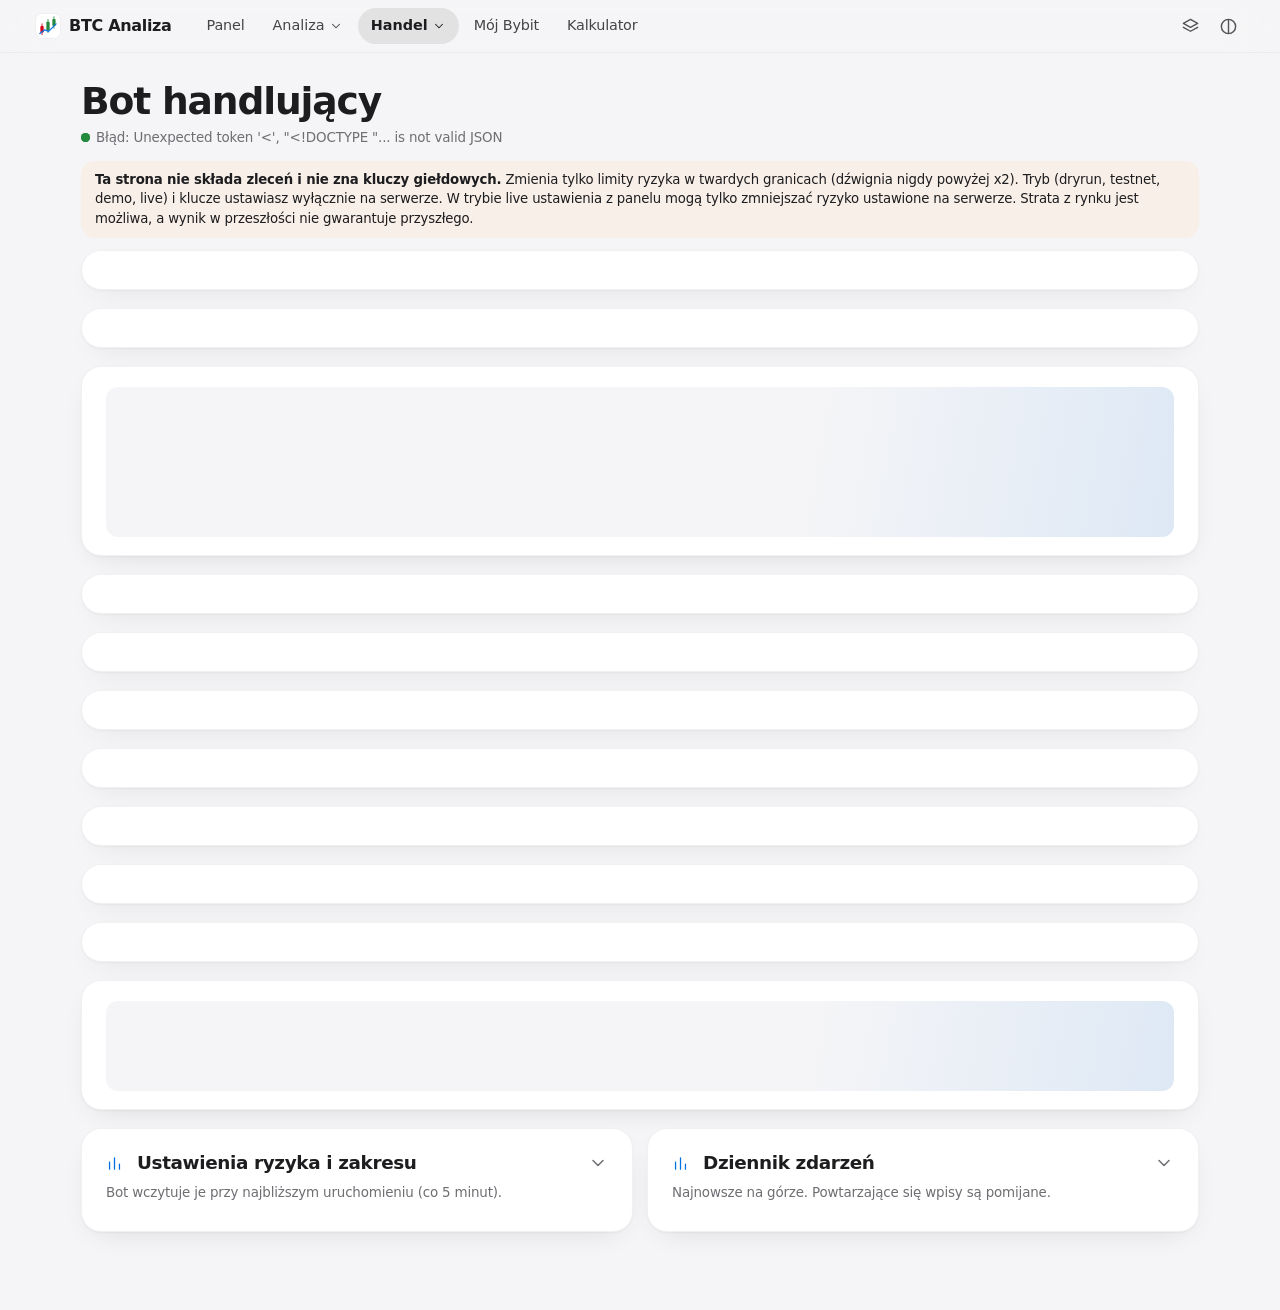
==== bot.html @ 7e2cc9f9 "Kod bota: trader, scalper, laboratorium, asystent AI, panel, instalatory Co-Authored-By: Claude Fabl" ====
<!doctype html>
<html lang="pl" data-theme="auto">
<head>
<meta charset="utf-8">
<meta name="viewport" content="width=device-width, initial-scale=1">
<meta name="robots" content="noindex, nofollow">
<title>Bot handlujący</title>
<link rel="icon" href="favicon.svg" type="image/svg+xml">
<link rel="stylesheet" href="ui.css">
<script src="ui.js"></script>
<style>
:root{--bg:#EDF0F4;--card:#fff;--card2:#F5F7FA;--line:#DCE2E9;--ink:#111D29;--muted:#5B6978;--accent:#E8830C;--bull:#12805A;--bear:#C1334A;--warn:#B7791F;--sans:"Segoe UI Variable","Segoe UI",system-ui,-apple-system,Roboto,Arial,sans-serif}
@media (prefers-color-scheme:dark){:root:not([data-theme="light"]){--bg:#0A0F16;--card:#111A25;--card2:#16212E;--line:#223142;--ink:#E8EEF4;--muted:#93A1B1;--accent:#F7A234;--bull:#3DDC97;--bear:#FF6B81;--warn:#E5B567}}
*{box-sizing:border-box}
body{margin:0;background:var(--bg);color:var(--ink);font-family:var(--sans);line-height:1.5}
.wrap{max-width:1150px;margin:0 auto;padding:18px 16px 60px}
header{display:flex;align-items:center;justify-content:space-between;gap:12px;flex-wrap:wrap;margin-bottom:12px}
h1{font-size:1.4rem;margin:0} h2{font-size:1.05rem;margin:0 0 4px} a{color:var(--accent)}
.sub{color:var(--muted);font-size:.84rem;margin:0 0 10px}
.card{background:var(--card);border:1px solid var(--line);border-radius:16px;padding:16px 18px 14px;margin-bottom:14px}
.btn{border:1px solid var(--line);background:var(--card);color:var(--ink);padding:5px 13px;border-radius:999px;font-size:.8rem;cursor:pointer;font-family:inherit;text-decoration:none;display:inline-block}
.btn.pri{background:var(--accent);color:#fff;border-color:var(--accent);font-weight:600;padding:8px 18px}
.btn:disabled{opacity:.5;cursor:default}
.up{color:var(--bull)} .down{color:var(--bear)} .mut{color:var(--muted)}
.chip{display:inline-block;padding:1px 10px;border-radius:999px;font-size:.74rem;border:1px solid var(--line);color:var(--muted);white-space:nowrap;margin-right:4px}
.chip.ok{color:#fff;background:var(--bull);border-color:var(--bull)} .chip.w{color:var(--warn);border-color:var(--warn)} .chip.bad{color:var(--bear);border-color:var(--bear)} .chip.live{color:#fff;background:var(--bear);border-color:var(--bear)}
.kv{display:grid;grid-template-columns:repeat(auto-fit,minmax(150px,1fr));gap:8px;margin:10px 0} .kv div{background:var(--card2);border:1px solid var(--line);border-radius:12px;padding:8px 12px} .kv b{display:block;font-size:1.08rem;font-variant-numeric:tabular-nums} .kv span{font-size:.73rem;color:var(--muted)}
.warn{background:color-mix(in srgb,var(--warn) 12%,transparent);border:1px solid var(--warn);border-radius:12px;padding:9px 14px;font-size:.83rem;margin-bottom:12px}
.note{color:var(--muted);font-size:.8rem;margin:8px 0 0}
.two{display:grid;grid-template-columns:repeat(auto-fit,minmax(min(380px,100%),1fr));gap:14px}
.pulse{display:inline-block;width:9px;height:9px;border-radius:50%;background:var(--bull);margin-right:6px} .pulse.stale{background:var(--bear)}
.decision{font-size:.92rem;padding:9px 12px;border:1px solid var(--line);border-left:4px solid var(--accent);border-radius:12px;background:var(--card2);margin:8px 0}
.pos{border:1px solid var(--line);border-left:4px solid var(--bull);border-radius:12px;padding:9px 12px;margin:8px 0;background:var(--card2);font-size:.86rem}
.set{display:grid;grid-template-columns:minmax(150px,1fr) minmax(150px,1.2fr) 90px;gap:8px 12px;align-items:center;margin:6px 0}
.set label{font-size:.86rem} .set small{display:block;color:var(--muted);font-size:.72rem}
.set input[type=number]{width:90px;border:1px solid var(--line);background:var(--card2);color:var(--ink);border-radius:8px;padding:5px 8px;font-family:inherit;font-size:.86rem;text-align:right}
.set input[type=range]{width:100%;accent-color:var(--accent)}
.opts{display:flex;gap:18px;flex-wrap:wrap;margin:10px 0;font-size:.88rem} .opts label{display:flex;gap:6px;align-items:center;cursor:pointer}
.ev{max-height:360px;overflow:auto;font-size:.82rem;font-variant-numeric:tabular-nums} .ev div{display:grid;grid-template-columns:118px 74px 1fr;gap:8px;padding:5px 0;border-bottom:1px solid var(--line)} .ev div:last-child{border-bottom:0}
.ev .k-alert{color:var(--bear)} .ev .k-plan{color:var(--bull)}
.lab-champ td{background:color-mix(in srgb,var(--bull) 7%,transparent)} .sg-ok{color:var(--bull);font-weight:600} .sg-faded,.sg-warn{color:var(--warn);font-weight:600} .sg-contra{color:var(--bear);font-weight:600} .sg-flat,.sg-off{color:var(--muted)}
.st-allowed{color:var(--bull);font-weight:600} .st-held{color:var(--warn);font-weight:600} .st-rejected{color:var(--muted)} .st-no_data{color:var(--warn)} td.why{white-space:normal;min-width:260px;font-size:.78rem;color:var(--muted)}
.prop{border:1px solid var(--line);border-left:4px solid var(--accent);border-radius:14px;padding:12px 14px;margin:10px 0;background:var(--card2)} .prop .row{display:flex;flex-wrap:wrap;gap:6px 18px;font-size:.88rem;margin:6px 0} .prop .row b{font-variant-numeric:tabular-nums} .prop .acts{display:flex;gap:10px;margin-top:8px;flex-wrap:wrap}
.btn.ok{background:var(--bull)!important;color:#fff;font-weight:600;padding:9px 22px} .btn.no{color:var(--bear)}
.dec{border:1px solid var(--line);border-radius:14px;padding:12px 14px;margin:10px 0;background:var(--card2)}
.dec .hd{display:flex;flex-wrap:wrap;gap:6px 12px;align-items:baseline;margin-bottom:8px} .dec .hd b{font-size:1.02rem}
.fam{display:grid;grid-template-columns:150px 1fr 54px;gap:4px 10px;align-items:center;font-size:.8rem;margin:3px 0} .fam .bar2{position:relative;height:8px;background:var(--line);border-radius:999px;overflow:hidden} .fam .bar2 i{position:absolute;top:0;bottom:0} .fam .bar2 u{position:absolute;left:50%;top:-1px;bottom:-1px;width:1px;background:var(--muted);opacity:.6}
.mtr{display:grid;grid-template-columns:170px 1fr minmax(150px,270px);gap:4px 12px;align-items:center;font-size:.82rem;margin:6px 0} .mtr .bar2{position:relative;height:9px;background:var(--line);border-radius:999px;overflow:hidden} .mtr .bar2 i{position:absolute;top:0;bottom:0;border-radius:999px}
@media(max-width:640px){.mtr{grid-template-columns:120px 1fr}.mtr span:last-child{grid-column:1/-1;text-align:left!important;color:var(--muted)}}
.alert{border-radius:14px;padding:10px 14px;font-size:.86rem;margin:8px 0;background:color-mix(in srgb,var(--bear) 10%,var(--card));border-left:4px solid var(--bear)}
.dec details{margin-top:6px;font-size:.82rem;color:var(--muted)} .dec details summary{cursor:pointer} .dec ul{margin:6px 0 0;padding-left:18px}
@media(max-width:640px){.fam{grid-template-columns:110px 1fr 46px}}
.curve{width:100%;height:120px;margin-top:6px} .curve svg{width:100%;height:100%} .curve .ln{vector-effect:non-scaling-stroke} .curve circle{display:none}
.tbl-w{overflow-x:auto} table{width:100%;border-collapse:collapse;font-size:.83rem;font-variant-numeric:tabular-nums}
th{text-align:left;color:var(--muted);font-weight:600;font-size:.72rem;padding:6px 8px;border-bottom:1px solid var(--line);white-space:nowrap} td{padding:7px 8px;border-bottom:1px solid var(--line);white-space:nowrap} tr:last-child td{border-bottom:0} .r{text-align:right} th.r{text-align:right}
.bar{display:flex;gap:10px;align-items:center;flex-wrap:wrap;margin:6px 0 4px}
.msg{font-size:.84rem;min-height:1.2em;margin-top:8px}
@media(max-width:640px){.set{grid-template-columns:1fr 90px}.set .rg{grid-column:1/-1;grid-row:2}.ev div{grid-template-columns:1fr}}
</style>
</head>
<body>
<div class="wrap">
<header>
  <div><h1>Bot handlujący</h1><p class="sub" style="margin:0"><span class="pulse" id="pulse"></span><span id="meta">Wczytuję…</span></p></div>
  <div><a class="btn" href="index.html">← Panel</a> <a class="btn" href="okazje.html">Okazje</a> <a class="btn" href="rynki.html">Rynki</a> <a class="btn" href="sytuacje.html">Sytuacje</a></div>
</header>
<div class="warn"><b>Ta strona nie składa zleceń i nie zna kluczy giełdowych.</b> Zmienia tylko limity ryzyka w twardych granicach (dźwignia nigdy powyżej x2). Tryb (dryrun, testnet, demo, live) i klucze ustawiasz wyłącznie na serwerze. W trybie live ustawienia z panelu mogą tylko zmniejszać ryzyko ustawione na serwerze. Strata z rynku jest możliwa, a wynik w przeszłości nie gwarantuje przyszłego.</div>

<div class="card" id="proposals"></div>
<div class="card" id="decisions"></div>
<div class="card" id="status"><div class="ui-skel" style="height:150px"></div></div>
<div class="card" id="riskcard"></div>
<div class="card" id="stats"></div>
<div class="card" id="shadow"></div>
<div class="card" id="lab"></div>
<div class="card" id="scalp"></div>
<div class="card" id="copy"></div>
<div class="card" id="ai"></div>
<div class="card" id="learn"><div class="ui-skel" style="height:90px"></div></div>
<div class="two">
  <div class="card"><h2>Ustawienia ryzyka i zakresu</h2><p class="sub">Bot wczytuje je przy najbliższym uruchomieniu (co 5 minut).</p><div id="form"></div></div>
  <div class="card"><h2>Dziennik zdarzeń</h2><p class="sub">Najnowsze na górze. Powtarzające się wpisy są pomijane.</p><div class="ev" id="events"></div></div>
</div>
</div>
<script>
(() => {
'use strict';
const el = (t, a, ...k) => { const e = document.createElement(t); for (const [n, v] of Object.entries(a || {})) if (v != null && v !== false) e.setAttribute(n, v === true ? '' : v); for (const c of k.flat()) if (c != null && c !== false) e.append(c.nodeType ? c : document.createTextNode(String(c))); return e; };
const nf = (v, d = 2) => (v == null || Number.isNaN(v)) ? 'n/d' : new Intl.NumberFormat('pl-PL', {minimumFractionDigits: d, maximumFractionDigits: d}).format(v);
const sg = (v, d = 2) => v == null ? 'n/d' : (v > 0 ? '+' : v < 0 ? '−' : '') + nf(Math.abs(v), d);
const cls = v => v > 0 ? 'up' : v < 0 ? 'down' : '';
const api = async (path, opt) => { const r = await fetch('api/' + path, Object.assign({cache: 'no-store'}, opt)); const j = await r.json(); if (!r.ok) throw new Error(j.error || 'HTTP ' + r.status); return j; };
const post = (path, body) => api(path, {method: 'POST', headers: {'Content-Type': 'application/json', 'X-Requested-With': 'btc-ui'}, body: JSON.stringify(body)});
const ago = s => s == null ? 'n/d' : s < 90 ? Math.round(s) + ' s temu' : s < 5400 ? Math.round(s / 60) + ' min temu' : s < 172800 ? Math.round(s / 3600) + ' h temu' : Math.round(s / 86400) + ' dni temu';
const fmtTs = t => new Date(t * 1000).toLocaleString('pl-PL', {day: '2-digit', month: '2-digit', hour: '2-digit', minute: '2-digit'});
const MODE = {dryrun: ['dryrun: tylko log', ''], testnet: ['testnet', 'w'], demo: ['demo (fałszywe środki)', 'w'], live: ['LIVE: prawdziwe środki', 'live']};
const FIELDS = [
  ['risk_pct', 'Ryzyko na pozycję (% kapitału)', 'Tyle kapitału tracisz, jeśli zostanie uruchomiony stop-loss.', 0.05, 0.05],
  ['max_lev', 'Maks. dźwignia (x)', 'Twardy limit w kodzie to x2, nie da się go podnieść.', 0.5, 1],
  ['max_daily_loss_pct', 'Dzienny limit straty (%)', 'Po jego przekroczeniu bot wstrzymuje się do końca dnia UTC.', 0.5, 0.5],
  ['max_orders_day', 'Maks. nowych zleceń na dobę', 'Ogranicza liczbę wejść w ciągu doby.', 1, 1],
  ['max_capital', 'Kapitał do liczenia ryzyka (USDT)', 'Bot nie użyje więcej niż saldo konta.', 10, 10],
  ['max_positions', 'Maks. jednoczesnych pozycji', 'Suma nominałów wszystkich pozycji i tak nie przekroczy dźwigni × kapitał.', 1, 1],
  ['fixed_notional', 'Stała wartość pozycji (USDT)', '0 = rozmiar liczony z ryzyka. Powyżej 0: każda pozycja ma tę wartość (np. 15), o ile mieści się w limicie dźwigni i kapitału oraz w minimum giełdy.', 1, 0],
  ['max_heat_pct', 'Limit ryzyka portfela (% kapitału)', 'Suma strat ze wszystkich otwartych pozycji, gdyby uruchomiły się ich stopy, z uwzględnieniem korelacji (kryptowaluty poruszają się razem, więc trzy longi to prawie jedna duża pozycja). Nowa pozycja jest zmniejszana, aż się zmieści.', 0.1, 3],
  ['streak_losses', 'Pauza po serii strat: ile z rzędu', 'Po tylu stratach z rzędu bot nie otwiera nowych pozycji.', 1, 4],
  ['streak_pause_h', 'Długość pauzy po serii strat (godziny)', 'Liczona od ostatniej straty.', 1, 24],
  ['max_weekly_loss_pct', 'Limit straty tygodniowej (%)', 'Po jego przekroczeniu bot czeka do poniedziałku (UTC).', 0.5, 6],
  ['max_drawdown_pct', 'Limit spadku kapitału od szczytu (%)', 'Po przekroczeniu bot staje i czeka na Twoje odblokowanie. Wpłaty i wypłaty zaburzają ten pomiar, więc po nich odblokuj ręcznie.', 1, 12],
  ['stop_mult', 'Odległość stop-lossa (mnożnik)', '1 = według strategii. Powyżej 1: stop dalej, rozmiar pozycji mniejszy (ryzyko stałe). Poniżej 1: stop bliżej, częściej wybija.', 0.1, 1],
];
let cur = null, editing = false, CATALOG = null;

function riskCard(j) {
  const box = document.getElementById('riskcard'), r = (j.status || {}).risk || j.risk || {}, h = r.heat || {}, m = r.metrics || {}, lim = r.limits || {}, brk = r.breakers || [];
  const head = el('h2', null, 'Ryzyko portfela i wyłączniki');
  if (!r.limit_usdt && !brk.length && !h.positions) { box.replaceChildren(head, el('p', {class: 'mut'}, 'Brak danych o ryzyku. Pojawią się po pierwszym przebiegu bota z nową wersją.')); return; }
  const meter = (label, val, max, txt, hint) => { const p = max > 0 ? Math.min(100, Math.max(0, val / max * 100)) : 0, col = p >= 100 ? 'var(--bear)' : p >= 70 ? 'var(--warn)' : 'var(--bull)';
    return el('div', {class: 'mtr', title: hint || ''}, el('span', null, label), el('div', {class: 'bar2'}, el('i', {style: `left:0;width:${p}%;background:${col}`})), el('span', {style: 'text-align:right'}, txt)); };
  const items = [head, el('p', {class: 'sub'}, 'Bot liczy, ile stracisz, jeśli zadziałają stopy wszystkich otwartych pozycji, a korelację aktywów bierze pod uwagę. Wyłączniki zatrzymują tylko NOWE pozycje; nadzór nad otwartymi trwa.')];
  if (brk.length) items.push(...brk.map(b => el('div', {class: 'alert'}, el('b', null, 'Wyłącznik: ' + b.label), ' · ' + b.detail + (b.until ? ' · do ' + fmtTs(b.until) : ''))), (() => { const bt = el('button', {class: 'btn', type: 'button'}, 'Odblokuj wyłączniki'); bt.title = 'Uznajesz dotychczasowe straty: seria i tydzień liczą się od teraz, szczyt kapitału = bieżący kapitał.';
    bt.addEventListener('click', async () => { if (!confirm('Odblokować wyłączniki ryzyka? Bot zacznie otwierać nowe pozycje przy najbliższym przebiegu (do 5 minut). W trybie live panel może to zrobić tylko przy TRADER_WEB_ORDERS=yes, inaczej utwórz plik RISK_RESET na serwerze.')) return; bt.disabled = true; try { await post('bot/risk-reset', {}); if (window.UI) UI.toast('Prośba o odblokowanie zapisana', {kind: 'good'}); } catch (err) { alert('Nie udało się: ' + err.message); bt.disabled = false; } }); return bt; })());
  else items.push(el('p', {class: 'up', style: 'margin:6px 0'}, 'Żaden wyłącznik nie jest aktywny.'));
  const pnl = (j.status || {}).pnl_today;
  items.push(meter('Ryzyko skorelowane', h.corr_usdt || 0, r.limit_usdt || 0, `${nf(h.corr_pct || 0, 2)}% z ${nf(r.limit_pct || 0, 1)}%`, 'Pierwiastek z sumy ryzyk ważonych korelacją (limit z ustawień)'),
    meter('Ryzyko brutto', h.gross_usdt || 0, (r.limit_usdt || 0) * 1.5, `${nf(h.gross_pct || 0, 2)}% z ${nf((r.limit_pct || 0) * 1.5, 1)}%`, 'Prosta suma ryzyk; limit to 1,5 × limit skorelowany'),
    meter('Seria strat', m.streak || 0, lim.streak_losses || 4, `${m.streak || 0} z ${lim.streak_losses || 4}`), meter('Strata tygodniowa', Math.max(0, -(m.week_pnl || 0)), Math.abs(m.week_limit || 0), `${sg(m.week_pnl || 0, 2)} z −${nf(Math.abs(m.week_limit || 0), 2)} USDT`),
    meter('Spadek od szczytu', m.drawdown_pct || 0, lim.max_drawdown_pct || 12, `${nf(m.drawdown_pct || 0, 1)}% z ${lim.max_drawdown_pct || 12}% (szczyt ${nf(m.peak || 0, 0)} USDT)`),
    meter('Strata dzienna', Math.max(0, -(pnl || 0)), (r.capital || 0) * (lim.max_daily_loss_pct || 2) / 100, `${pnl == null ? 'n/d' : sg(pnl, 2)} USDT z limitu ${lim.max_daily_loss_pct || 2}%`));
  if ((h.positions || []).length) items.push(el('h3', {style: 'font-size:.88rem;margin:12px 0 4px;color:var(--muted)'}, 'Ryzyko otwartych pozycji (do stopa)'), el('div', {class: 'tbl-w'}, el('table', {style: 'min-width:360px'}, el('thead', null, el('tr', null, ['Aktywo', 'Kierunek', 'Ryzyko'].map((x, i) => el('th', {class: i > 1 ? 'r' : ''}, x)))),
    el('tbody', null, h.positions.map(p => el('tr', null, el('td', null, p.symbol), el('td', null, p.side === 'long' ? 'LONG' : 'SHORT'), el('td', {class: 'r'}, nf(p.risk_usdt, 2) + ' USDT', p.no_stop ? el('span', {class: 'chip bad', style: 'margin-left:6px'}, 'bez stopa (10% wartości)') : null)))))));
  box.replaceChildren(...items);
}
function decisionsCard(j) {
  const box = document.getElementById('decisions'), st = j.status || {}, ens = st.strategy === 'ensemble', dec = st.decisions || {};
  const head = el('h2', null, 'Decyzje algorytmu');
  const intro = el('p', {class: 'sub'}, ens ? 'Zespół sygnałów: 6 rodzin (trend, momentum, wybicie, powrót do średniej, przepływ wolumenu, siła względem BTC) głosuje z wagami zależnymi od reżimu rynku. Poniżej widać, jak każda rodzina oceniła aktywo (−1 spadek, +1 wzrost) i dlaczego bot czeka lub wchodzi.' : 'Aktywna jest strategia klasyczna (plan z analizatora). Rozbudowany algorytm „Zespół sygnałów” włączysz w ustawieniach (Strategia). Zespół jest oceniany na historii tak samo jak klasyczny, a wynik zobaczysz w tabeli „Nauka systemu”.');
  const names = Object.keys(dec);
  if (!ens || !names.length) { box.replaceChildren(head, intro, ens ? el('p', {class: 'mut'}, 'Brak decyzji w ostatnim przebiegu (pauza, limit, kwarantanna albo jeszcze nie było przebiegu).') : null); return; }
  const rows = names.map(sym => { const d = dec[sym], act = d.action === 'long' ? ['LONG', 'ok'] : d.action === 'short' ? ['SHORT', 'bad'] : ['czekaj', ''];
    const fam = d.families.map(f => el('div', {class: 'fam'}, el('span', {title: f.text}, f.label), el('div', {class: 'bar2', title: f.text}, el('u'), el('i', {style: `${f.score >= 0 ? 'left:50%' : 'right:50%'};width:${Math.min(50, Math.abs(f.score) * 50)}%;background:var(--${f.score >= 0 ? 'bull' : 'bear'})`})), el('span', {class: cls(f.score)}, sg(f.score, 2))));
    return el('div', {class: 'dec'}, el('div', {class: 'hd'}, el('b', null, sym), el('span', {class: 'chip ' + act[1]}, act[0]), el('span', {class: 'chip'}, 'ocena ' + sg(d.score, 2)), el('span', {class: 'chip'}, 'pewność ' + d.confidence + '%'), el('span', {class: 'chip'}, 'zgodność ' + Math.round(d.agree * 100) + '%'), el('span', {class: 'chip'}, d.regime_text),
      d.size_scalar < 1 ? el('span', {class: 'chip w'}, 'pozycja ×' + nf(d.size_scalar, 2)) : null), ...fam,
      (d.vetoes || []).length ? el('p', {class: 'note down', style: 'margin:6px 0 0'}, d.vetoes.join('; ')) : null,
      el('details', null, el('summary', null, 'Pełne uzasadnienie'), el('ul', null, ...d.reasons.map(r => el('li', null, r))))); });
  box.replaceChildren(...[head, intro, ...rows, el('p', {class: 'note'}, 'Próg wejścia: ocena ≥ +0,30 (long) lub ≤ −0,38 (short), zgodność rodzin ≥ 60%, pewność ≥ 55%. Wagi są stałe i jawne (algorytm nie jest dopasowany do danych), więc test na historii jest uczciwym testem poza próbą. Brak przewagi na rynku bocznym jest zwykle poprawnym wynikiem.')].filter(Boolean));
}
const PST = {pending: ['czeka na decyzję', 'w'], approved: ['zatwierdzony: bot postawi przy najbliższym przebiegu', 'ok'], placed: ['postawiony', 'ok'], rejected: ['odrzucony', ''], expired: ['wygasł', '']};
function proposalsCard(j) {
  const box = document.getElementById('proposals'), list = (j.proposals || []).slice().reverse(), on = !!((j.settings || {}).require_approval);
  const pend = list.filter(p => p.status === 'pending'), rest = list.filter(p => p.status !== 'pending').slice(0, 6);
  const head = el('h2', null, pend.length ? `Wnioski do zatwierdzenia (${pend.length})` : 'Wnioski do zatwierdzenia');
  const intro = el('p', {class: 'sub'}, on ? 'Tryb zatwierdzania jest włączony: bot sam znajduje okazję i opisuje pozycję, a Ty jednym kliknięciem ją zatwierdzasz lub odrzucasz. Po zatwierdzeniu bot stawia pozycję sam przy najbliższym przebiegu (do 5 minut), po ponownym sprawdzeniu planu i limitów.' : 'Tryb zatwierdzania jest wyłączony (bot stawia pozycje sam). Włącz go w ustawieniach niżej: „Wymagaj mojego zatwierdzenia każdej pozycji”.');
  const view = p => { const long = p.side === 'long', st = PST[p.status] || [p.status, ''], left = Math.max(0, Math.round((p.expires - Date.now() / 1000) / 60));
    const acts = p.status === 'pending' ? el('div', {class: 'acts'}, (() => { const b = el('button', {class: 'btn ok', type: 'button'}, 'Zatwierdź'); b.addEventListener('click', () => decide(p.id, 'approve', b)); return b; })(),
      (() => { const b = el('button', {class: 'btn no', type: 'button'}, 'Odrzuć'); b.addEventListener('click', () => decide(p.id, 'reject', b)); return b; })()) : null;
    return el('div', {class: 'prop', style: p.status === 'pending' ? '' : 'border-left-color:var(--line);opacity:.85'},
      el('div', null, el('b', null, `${long ? 'LONG' : 'SHORT'} ${p.symbol}`), ' ', el('span', {class: 'chip ' + st[1]}, st[0]), el('span', {class: 'chip'}, p.mode), p.leverage ? el('span', {class: 'chip'}, 'dźwignia x' + p.leverage) : null, p.setup ? el('span', {class: 'chip'}, p.setup) : null),
      el('div', {class: 'row'}, el('span', null, 'ilość ', el('b', null, p.qty)), el('span', null, 'wartość ', el('b', null, nf(p.notional, 2) + ' USDT')), el('span', null, 'wejście ', el('b', null, nf(p.entry, p.entry >= 100 ? 2 : 4))), el('span', null, 'stop-loss ', el('b', {class: 'down'}, nf(p.stop, p.stop >= 100 ? 2 : 4))),
        el('span', null, 'cel ', el('b', {class: 'up'}, p.tp ? nf(p.tp, p.tp >= 100 ? 2 : 4) : 'brak')), el('span', null, 'ryzyko do stopa ', el('b', null, nf(p.risk_usdt, 2) + ' USDT'))),
      p.status === 'pending' ? el('p', {class: 'note', style: 'margin:2px 0'}, `Zgłoszono ${fmtTs(p.created)}, wygasa za ok. ${left} min.`) : null, p.note ? el('p', {class: 'note', style: 'margin:2px 0'}, p.note) : null, acts); };
  box.replaceChildren(head, intro, ...(pend.length ? pend.map(view) : [el('p', {class: 'mut'}, on ? 'Brak oczekujących wniosków. Bot zgłosi pozycję, gdy strategia da sygnał i przejdą limity.' : '')]),
    ...(rest.length ? [el('h3', {style: 'font-size:.88rem;margin:14px 0 4px;color:var(--muted)'}, 'Ostatnie decyzje'), ...rest.map(view)] : []));
}
async function decide(id, decision, btn) {
  if (decision === 'approve' && !confirm('Zatwierdzić tę pozycję? Bot postawi ją przy najbliższym przebiegu.')) return;
  btn.disabled = true;
  try { await post('bot/proposal', {id, decision}); if (window.UI) UI.toast(decision === 'approve' ? 'Zatwierdzono' : 'Odrzucono', {kind: decision === 'approve' ? 'good' : ''}); await load(); }
  catch (err) { alert('Nie udało się: ' + err.message); btn.disabled = false; }
}

function statusCard(j) {
  const s = j.status || {}, box = document.getElementById('status');
  if (!s.ts) { box.replaceChildren(el('h2', null, 'Status'), el('p', {class: 'mut'}, 'Bot jeszcze nie zapisał statusu. Sprawdź na serwerze: systemctl status btc-trader.timer'), el('p', {class: 'note'}, 'Uruchom: sudo systemctl start btc-trader.service')); return; }
  const m = MODE[s.mode] || [s.mode, ''], e = s.effective || {}, paused = e.paused || j.stop_file, pos = s.positions || [], plans = s.plans || {};
  const chips = el('div', null, el('span', {class: 'chip ' + m[1]}, m[0]), el('span', {class: 'chip ' + (paused ? 'w' : 'ok')}, paused ? (j.stop_file ? 'wstrzymany (plik STOP)' : 'wstrzymany z panelu') : 'aktywny'),
    s.halted ? el('span', {class: 'chip bad'}, 'limit dzienny osiągnięty') : null, s.ok === false ? el('span', {class: 'chip bad'}, 'ostatni przebieg z błędem') : null,
    ...(s.symbols || []).map(x => el('span', {class: 'chip'}, x)), el('span', {class: 'chip ok', title: 'Każde zlecenie bota zawiera stop-loss, a pozycja bez stopa jest zamykana. Tego nie da się wyłączyć.'}, 'stop-loss: zawsze'),
    el('span', {class: 'chip ' + (e.use_take_profit === false ? 'w' : '')}, e.use_take_profit === false ? 'take-profit: wyłączony' : 'take-profit: włączony'));
  const kv = el('div', {class: 'kv'},
    el('div', null, el('b', null, s.equity == null ? 'n/d' : nf(s.equity, 2) + ' USDT'), el('span', null, 'saldo konta')),
    el('div', null, el('b', {class: cls(s.pnl_today)}, s.pnl_today == null ? 'n/d' : sg(s.pnl_today, 2) + ' USDT'), el('span', null, 'wynik zamkniętych dziś')),
    el('div', null, el('b', null, `${s.orders_today ?? 0} / ${s.max_orders ?? e.max_orders_day ?? '?'}`), el('span', null, 'zlecenia dziś')),
    el('div', null, el('b', null, `${pos.length} / ${e.max_positions ?? '?'}`), el('span', null, 'otwarte pozycje')),
    el('div', null, el('b', null, ago(j.age_s)), el('span', null, 'ostatni przebieg')));
  const posEls = pos.length ? pos.map(p => el('div', {class: 'pos'}, el('b', null, `${p.side === 'Buy' ? 'LONG' : 'SHORT'} ${p.size} ${p.symbol}`), ` · wejście ${p.entry} · stop ${p.stop || 'BRAK'} · cel ${p.tp || 'brak'} · dźwignia x${p.leverage} · niezrealizowany wynik ${p.upnl} USDT`)) : [el('p', {class: 'mut', style: 'margin:6px 0'}, 'Brak otwartych pozycji.')];
  const rows = Object.entries(plans).map(([sym, p]) => el('tr', null, el('td', null, sym), el('td', null, p && (p.action === 'long' || p.action === 'short') ? p.action.toUpperCase() : 'czekaj'), el('td', null, p && p.action ? `${p.setup || ''}` : ''), el('td', {class: 'r'}, p && p.entry ? p.entry : ''), el('td', {class: 'r'}, p && p.stop ? nf(p.stop, 2) : ''), el('td', {class: 'r'}, p && p.tp1 ? p.tp1 : ''), el('td', null, p && p.live_state ? p.live_state : '')));
  const tbl = rows.length ? el('div', {class: 'tbl-w'}, el('table', null, el('thead', null, el('tr', null, ['Aktywo', 'Sygnał', 'Setup', 'Wejście', 'Stop', 'Cel', 'Stan'].map((h, i) => el('th', {class: i > 2 && i < 6 ? 'r' : ''}, h)))), el('tbody', null, rows))) : null;
  box.replaceChildren(...[el('h2', null, 'Status'), chips, el('div', {class: 'decision'}, el('b', null, 'Ostatnia decyzja: '), s.decision || 'brak'), kv, ...posEls,
    el('h3', {style: 'font-size:.88rem;margin:14px 0 4px;color:var(--muted)'}, 'Plany strategii dla wybranych aktywów'), tbl || el('p', {class: 'note'}, 'Brak planów w ostatnim przebiegu (pauza, limit lub dryrun bez danych).'),
    s.error ? el('p', {class: 'note down'}, 'Błąd: ' + s.error) : null].filter(Boolean));
}

function statsCard(j) {
  const st = (j.status || {}).stats, box = document.getElementById('stats');
  const head = el('h2', null, 'Statystyki działania (ostatnie 8 tygodni)');
  if (!st || !st.trades) { box.replaceChildren(head, el('p', {class: 'mut'}, st ? 'Brak zamkniętych pozycji w tym okresie.' : 'Statystyki pojawią się po pierwszym połączeniu z kontem (tryby testnet, demo, live) i po zamknięciu pozycji. W trybie dryrun ich nie ma.')); return; }
  const kv = el('div', {class: 'kv'},
    el('div', null, el('b', null, st.trades), el('span', null, `transakcje (${st.wins} zysk / ${st.losses} strata)`)),
    el('div', null, el('b', null, nf(st.win_rate, 1) + '%'), el('span', null, 'trafność')),
    el('div', null, el('b', {class: cls(st.total_pnl)}, sg(st.total_pnl, 2) + ' USDT'), el('span', null, 'wynik łączny')),
    el('div', null, el('b', null, st.profit_factor == null ? 'n/d' : nf(st.profit_factor, 2)), el('span', null, 'profit factor (zyski / straty)')),
    el('div', null, el('b', {class: 'up'}, sg(st.avg_win, 2)), el('span', null, 'średni zysk')),
    el('div', null, el('b', {class: 'down'}, sg(st.avg_loss, 2)), el('span', null, 'średnia strata')),
    el('div', null, el('b', {class: 'down'}, '−' + nf(st.max_drawdown, 2)), el('span', null, 'największy spadek kapitału z wyników')),
    el('div', null, el('b', null, `${sg(st.worst, 2)} / ${sg(st.best, 2)}`), el('span', null, 'najgorsza / najlepsza')));
  const cv = el('div', {class: 'curve', title: 'Skumulowany wynik zamkniętych pozycji'});
  if (window.UI && st.curve && st.curve.length > 2) { const sv = UI.spark(st.curve.map(x => x[1]), {w: 600, h: 120, animate: false}); sv.setAttribute('preserveAspectRatio', 'none'); cv.append(sv); }
  box.replaceChildren(head, kv, cv, el('p', {class: 'note'}, `Okres: ${fmtTs(st.first_ts / 1000)} → ${fmtTs(st.last_ts / 1000)}. Małą liczbę transakcji traktuj jako szum, a nie dowód skuteczności. Wynik nie uwzględnia opłat ujętych po stronie giełdy poza tym, co Bybit zapisuje w closedPnl.`));
}

function shadowCard(S) {
  const box = document.getElementById('shadow'), head = el('h2', null, 'Tryb cienia: wyniki na żywo (bez zleceń)');
  const intro = el('p', {class: 'sub'}, 'Codziennie obie strategie prowadzą dziennik propozycji na wszystkich analizowanych aktywach tym samym silnikiem co test na historii (koszty, TP1/TP2, stop na wejście, stop czasowy). Dziennik startuje w dniu pierwszego uruchomienia, więc każdy wynik jest uczciwie poza próbą: żadna strategia nie mogła być do niego dopasowana.');
  const st = (S && S.strategies) || {}, keys = Object.keys(st);
  if (!keys.length || !keys.some(k => st[k].since)) { box.replaceChildren(head, intro, el('p', {class: 'mut'}, 'Brak danych. Pierwszy zapis powstaje po dziennej nauce systemu (sudo systemctl start btc-learn.service); wyniki zaczną się pojawiać po kilku dniach.')); return; }
  const cols = keys.map(k => { const s = st[k], enough = s.n >= 30;
    return el('div', {class: 'dec'}, el('div', {class: 'hd'}, el('b', null, s.name), s.since ? el('span', {class: 'chip'}, 'od ' + new Date(s.since * 1000).toLocaleDateString('pl-PL')) : null),
      el('div', {class: 'kv', style: 'margin:6px 0'}, el('div', null, el('b', null, s.n), el('span', null, 'zamknięte transakcje')), el('div', null, el('b', {class: cls(s.mean_r)}, s.n ? sg(s.mean_r, 2) + 'R' : 'n/d'), el('span', null, 'średnio na transakcję')),
        el('div', null, el('b', null, s.n ? nf(s.win_rate, 0) + '%' : 'n/d'), el('span', null, 'trafność')), el('div', null, el('b', {class: cls(s.total_r)}, sg(s.total_r, 1) + 'R'), el('span', null, 'suma wyników')),
        el('div', null, el('b', null, `${s.open} / ${s.pending}`), el('span', null, 'otwarte / oczekujące'))),
      (window.UI && s.curve && s.curve.length > 2) ? el('div', {style: 'height:54px'}, (() => { const v = UI.spark(s.curve.map(x => x[1]), {w: 400, h: 54}); v.setAttribute('preserveAspectRatio', 'none'); v.style.width = '100%'; v.style.height = '100%'; return v; })()) : null,
      el('p', {class: 'note', style: enough ? '' : 'color:var(--warn)'}, enough ? `Istotność: p = ${nf(s.p, 3)}, dolna granica średniej ${sg(s.lb, 2)}R.` : `Za mało transakcji (${s.n} z 30) na jakiekolwiek wnioski. Na razie traktuj to jako szum.`),
      (s.by_symbol || []).length ? el('details', {style: 'font-size:.82rem;color:var(--muted)'}, el('summary', null, 'Według aktywa'), el('div', {class: 'tbl-w'}, el('table', null, el('thead', null, el('tr', null, ['Aktywo', 'Transakcje', 'Śr. R', 'Trafność', 'Suma R'].map((x, i) => el('th', {class: i ? 'r' : ''}, x)))),
        el('tbody', null, s.by_symbol.slice(0, 15).map(r => el('tr', null, el('td', null, r.symbol), el('td', {class: 'r'}, r.n), el('td', {class: 'r ' + cls(r.mean_r)}, sg(r.mean_r, 2)), el('td', {class: 'r'}, nf(r.win_rate, 0) + '%'), el('td', {class: 'r ' + cls(r.total_r)}, sg(r.total_r, 1)))))))) : null); });
  box.replaceChildren(head, intro, el('div', {class: 'two'}, ...cols), el('p', {class: 'note'}, 'Jeśli któraś strategia po kilku tygodniach i co najmniej 30 transakcjach ma dodatnią średnią po kosztach, dopiero wtedy ma sens zwiększać kapitał. Wynik zerowy lub ujemny jest też ważną informacją.'));
}
let labNote = '';
const ROLE = {champion: 'aktywny', challenger: 'pretendent', classic: 'klasyczna'}, SGN = {ok: 'potwierdzona', faded: 'osłabła', flat: 'bez mocy', warn: 'ostatnio odwrotnie', contra: 'odwrotnie', off: 'wyłączona'};
const aiHist = [];
let aiBusy = false, aiInit = false;
async function aiCard() {
  if (aiInit) return; aiInit = true;
  const box = document.getElementById('ai'), head = el('h2', null, 'Asystent AI'), log = el('div', {style: 'max-height:420px;overflow-y:auto;display:flex;flex-direction:column;gap:8px;margin:8px 0'});
  const intro = el('p', {class: 'sub'}, 'Zadaj pytanie o stan bota, mapę przewagi, laboratorium albo ostatnie zdarzenia. Asystent widzi bieżący stan systemu, ale tylko czyta: nie składa zleceń i nie zmienia ustawień. Odpowiedzi mogą zawierać błędy; decyzje sprawdzaj w panelu.');
  let st; try { st = await api('ai/chat'); } catch (err) { st = {ready: false, err: err.message}; }
  if (!st.ready) { box.replaceChildren(head, intro, el('p', {class: 'mut'}, st.err ? 'Asystent niedostępny: ' + st.err : 'Usługa asystenta nie działa. Na serwerze: wpisz klucz do /opt/btc/ai.env (ANTHROPIC_API_KEY=...), potem sudo systemctl restart btc-ai.')); aiInit = false; return; }
  const ta = el('textarea', {rows: '2', maxlength: '4000', placeholder: 'np. Dlaczego bot nie otwiera pozycji?', style: 'width:100%;box-sizing:border-box'}), btn = el('button', {class: 'btn ok', type: 'button'}, 'Wyślij'), clr = el('button', {class: 'btn', type: 'button'}, 'Wyczyść'), note = el('span', {class: 'mut', role: 'status'}, 'model: ' + st.model);
  const bubble = (role, text) => { const b = el('div', {style: `white-space:pre-wrap;overflow-wrap:anywhere;padding:8px 12px;border-radius:12px;max-width:92%;align-self:${role === 'user' ? 'flex-end' : 'flex-start'};background:${role === 'user' ? 'color-mix(in srgb,var(--up,#2a9) 18%,transparent)' : 'color-mix(in srgb,var(--line,#888) 22%,transparent)'}`}, text); log.append(b); log.scrollTop = log.scrollHeight; return b; };
  const send = async () => { const text = ta.value.trim(); if (!text || aiBusy) return; aiBusy = true; btn.disabled = true; ta.value = '';
    aiHist.push({role: 'user', content: text}); bubble('user', text); const wait = bubble('assistant', 'Myślę…');
    try { const {id} = await post('ai/chat', {messages: aiHist.slice(-20)}); let r, t0 = Date.now();
      do { await new Promise(ok => setTimeout(ok, 1500)); r = await api('ai/chat?id=' + id); } while (r.status === 'run' && Date.now() - t0 < 180000);
      if (r.status !== 'done') throw new Error(r.error || 'brak odpowiedzi w 3 minuty');
      wait.textContent = r.text; aiHist.push({role: 'assistant', content: r.text}); note.textContent = `model: ${r.usage.model} · tokeny: ${r.usage.in} + ${r.usage.out}`;
    } catch (err) { wait.textContent = 'Błąd: ' + err.message; aiHist.pop(); }
    aiBusy = false; btn.disabled = false; log.scrollTop = log.scrollHeight; };
  btn.addEventListener('click', send); ta.addEventListener('keydown', e => { if (e.key === 'Enter' && !e.shiftKey) { e.preventDefault(); send(); } });
  clr.addEventListener('click', () => { if (!aiBusy) { aiHist.length = 0; log.replaceChildren(); } });
  box.replaceChildren(head, intro, log, ta, el('p', {style: 'display:flex;gap:8px;align-items:center;flex-wrap:wrap;margin:8px 0 0'}, btn, clr, note));
}
function scalpCard(S) {
  const box = document.getElementById('scalp'), head = el('h2', null, 'Scalper: krótkie transakcje (świece 5 min)');
  const intro = el('p', {class: 'sub'}, 'Trzy strategie działają równolegle w cieniu (symulacja na żywych danych, wynik po prowizjach). Zlecenia składa tylko ta, która w cieniu wychodzi na plus. Na demo, gdy żadna nie przechodzi, bot handluje najlepszą z połową ryzyka („rozpoznanie”), żeby sprawdzić prawdziwe wykonanie. Prowizje to ok. 0,13% nominału na transakcję, czyli zwykle 0,3–0,4R: większość strategii scalpingu tego nie pokrywa.');
  if (!S || !S.ts) { box.replaceChildren(head, intro, el('p', {class: 'mut'}, 'Brak danych. Usługa: sudo systemctl status btc-scalp')); return; }
  const msg = el('p', {class: 'msg', role: 'status'}), on = S.settings.enabled;
  const tog = el('button', {class: 'btn ' + (on ? '' : 'ok'), type: 'button'}, on ? 'Wyłącz zlecenia scalpera' : 'Włącz zlecenia scalpera');
  tog.addEventListener('click', async () => { try { await post('scalp/settings', {enabled: !on}); load(); } catch (err) { msg.textContent = 'Błąd: ' + err.message; } });
  const gate = {bramka: 'bramka: strategia z dodatnim wynikiem', rozpoznanie: 'rozpoznanie: połowa ryzyka, strategia bez dowodu', brak: 'żadna strategia nie handluje'}[S.gate] || S.gate;
  const chips = el('p', null, el('span', {class: 'chip'}, 'tryb: ' + S.mode), el('span', {class: 'chip ' + (S.blocked ? 'w' : 'ok')}, S.blocked ? 'zlecenia wstrzymane: ' + S.blocked : 'zlecenia włączone'),
    el('span', {class: 'chip ' + (S.gate === 'bramka' ? 'ok' : 'w')}, gate), el('span', {class: 'chip'}, `dziś: ${S.day.n} transakcji, ${sg(S.day.r, 2)}R`), el('span', {class: 'chip'}, 'ostatni przebieg: ' + ago(S.age_s)));
  const rows = Object.entries(S.strategies).map(([id, v]) => el('tr', null, el('td', null, v.name), el('td', null, S.allowed[id] ? el('span', {class: 'chip ok'}, S.allowed[id] < 1 ? 'rozpoznanie' : 'handluje') : el('span', {class: 'chip'}, 'tylko cień')),
    el('td', {class: 'r'}, v.n), el('td', {class: 'r ' + cls(v.mean_r)}, v.n ? sg(v.mean_r, 2) : ''), el('td', {class: 'r'}, v.n ? Math.round(v.win * 100) + '%' : ''), el('td', {class: 'r ' + cls(v.total_r)}, v.n ? sg(v.total_r, 1) : ''), el('td', {class: 'r ' + cls(v.d1_r)}, v.d1_n ? `${sg(v.d1_r, 1)} (${v.d1_n})` : '')));
  const tbl = el('div', {style: 'overflow-x:auto'}, el('table', null, el('thead', null, el('tr', null, ['Strategia', 'Status', 'Transakcje (14 dni)', 'Śr. R po kosztach', 'Trafność', 'Suma R', 'Ostatnia doba'].map(t => el('th', null, t)))), el('tbody', null, rows)));
  const real = S.real || {n: 0}, parts = [head, intro, chips, tbl, el('p', {class: 'note'}, `Bramka: co najmniej ${S.criteria.min_n} transakcji z ${S.criteria.days} dni i średnia co najmniej +${S.criteria.min_mean}R. Ryzyko na transakcję: ${S.risk_pct}% kapitału, minimalny stop ${S.min_stop_pct.toFixed(2)}% ceny.`)];
  if ((S.open || []).length) parts.push(el('p', null, 'Otwarte: ', S.open.map(o => el('span', {class: 'chip'}, `${o.sym} ${o.side > 0 ? 'long' : 'short'} ${o.qty} (${S.strategies[o.strat] ? S.strategies[o.strat].name : o.strat})`))));
  parts.push(el('p', {class: 'note'}, real.n ? `Prawdziwe transakcje (${S.mode}): ${real.n}, średnio ${sg(real.mean_r, 2)}R, razem ${sg(real.total_r, 1)}R (${sg(real.pnl, 2)} USDT).` : 'Prawdziwych transakcji jeszcze nie było.'));
  if ((real.last || []).length) parts.push(el('div', {style: 'overflow-x:auto'}, el('table', null, el('thead', null, el('tr', null, ['Czas', 'Aktywo', 'Strategia', 'Strona', 'Wynik USDT', 'R'].map(t => el('th', null, t)))),
    el('tbody', null, real.last.map(x => el('tr', null, el('td', null, fmtTs(x.ts)), el('td', null, x.sym), el('td', null, x.strat), el('td', null, x.side > 0 ? 'long' : 'short'), el('td', {class: 'r ' + cls(x.pnl)}, sg(x.pnl, 2)), el('td', {class: 'r ' + cls(x.r)}, x.r == null ? '' : sg(x.r, 2))))))));
  (S.notes || []).forEach(n => parts.push(el('p', {class: 'mut'}, n)));
  parts.push(el('p', null, tog), msg);
  box.replaceChildren(...parts);
}
function copyCard(C) {
  const box = document.getElementById('copy'), head = el('h2', null, 'Cudze transakcje: czy kopiowanie ma przewagę');
  const intro = el('p', {class: 'sub'}, 'Publiczne portfele z Hyperliquid. Kandydatem portfel zostaje dopiero po wyniku z transakcji zamkniętych PO dodaniu do obserwacji (po kosztach kopiowania, z poprawką na wielokrotne testowanie). Historia z rankingu nie wystarcza: pokazuje tylko tych, którym się udało. Nic nie jest kopiowane automatycznie.');
  const ws = (C && C.wallets) || [];
  if (!ws.length) { box.replaceChildren(head, intro, el('p', {class: 'mut'}, 'Brak portfeli. Na serwerze: python3 btc_copy.py leaderboard --top 20  lub  python3 btc_copy.py add 0xADRES')); return; }
  const th = ['Portfel', 'Status', 'Historia n', 'Poza próbą n', 'Śr. wynik', 'p skoryg.', 'Uwaga'].map(t => el('th', null, t));
  const rows = ws.map(r => { const f = r.fwd, h = r.hist;
    return el('tr', null, el('td', null, (r.label ? r.label + ' ' : '') + r.addr.slice(0, 8) + '…'), el('td', null, el('span', {class: 'chip ' + (r.status === 'kandydat' ? 'ok' : r.status === 'odrzucony' ? 'w' : '')}, r.status)),
      el('td', {class: 'r'}, h.n), el('td', {class: 'r'}, f.n), el('td', {class: 'r ' + cls(f.mean)}, f.n ? sg(f.mean * 100, 2) + '%' : ''), el('td', {class: 'r'}, f.n ? f.p_adj.toFixed(3) : ''), el('td', {class: 'mut'}, r.why)); });
  box.replaceChildren(head, intro, el('p', null, el('span', {class: 'chip'}, 'ostatni przebieg: ' + ago(C.age_s)), el('span', {class: 'chip'}, `koszt kopiowania: ${(C.cost * 100).toFixed(2)}%`)),
    el('div', {style: 'overflow-x:auto'}, el('table', null, el('thead', null, el('tr', null, th)), el('tbody', null, rows))));
}
function labCard(L) {
  const box = document.getElementById('lab'), head = el('h2', null, 'Laboratorium wariantów: testowanie i dopracowywanie algorytmu');
  const intro = el('p', {class: 'sub'}, 'Codziennie system sam sprawdza, które sygnały naprawdę poprzedzają ruch ceny, testuje warianty algorytmu na historii i prowadzi je w trybie cienia. Gdy pretendent wygra z aktywnym wariantem na wynikach na żywo, pojawi się tu wniosek o awans. Algorytm handlujący zmieniasz tylko Ty, kliknięciem; system sam go nie podmienia.');
  const vs = (L && L.variants) || [];
  if (!vs.length) { box.replaceChildren(head, intro, el('p', {class: 'mut'}, 'Brak danych. Laboratorium liczy się razem z dzienną nauką (sudo systemctl start btc-learn.service).')); return; }
  const msg = el('p', {class: 'msg', role: 'status'}, labNote);
  const use = async (id, name) => { if (!confirm(`Ustawić „${name}” jako aktywny wariant zespołu sygnałów? Bot zacznie go używać przy najbliższym przebiegu (do 5 minut), o ile w ustawieniach wybrana jest strategia „Zespół sygnałów”. Otwarte pozycje pozostają bez zmian.`)) return;
    try { await post('bot/settings', {ens_variant: id}); labNote = `Zapisano: aktywny wariant to ${id}. Mapa przewagi i laboratorium przeliczą się przy najbliższej nauce.`; load(); } catch (err) { labNote = ''; msg.textContent = 'Błąd: ' + err.message; } };
  const chips = el('div', null, el('span', {class: 'chip ok'}, 'aktywny wariant zespołu: ' + L.active), el('span', {class: 'chip ' + (L.strategy === 'ensemble' ? 'ok' : 'w')}, 'strategia bota: ' + (L.strategy === 'ensemble' ? 'zespół sygnałów' : 'klasyczna')),
    el('span', {class: 'chip'}, 'ostatni przebieg: ' + ago(L.age_s)), el('span', {class: 'chip'}, `aktywa w teście: ${L.symbols ?? '?'}`));
  const notes = [];
  if (L.active !== L.champion) notes.push(el('p', {class: 'note', style: 'color:var(--warn)'}, `Wybrano wariant ${L.active}; tabela poniżej zostanie przeliczona względem niego przy najbliższej nauce (teraz punktem odniesienia jest ${L.champion}).`));
  const classic = vs.find(v => v.id === 'plan');
  if (L.strategy !== 'ensemble') notes.push(el('p', {class: 'alert'}, 'Bot używa teraz strategii klasycznej' + (classic && classic.hist.n ? ` (w teście na historii ${sg(classic.hist.mean_r, 2)}R na transakcję w ${classic.hist.n} transakcjach)` : '') + '. Warianty zespołu sygnałów zaczną handlować dopiero po wybraniu „Zespół sygnałów” w ustawieniach poniżej.'));
  (L.alerts || []).forEach(a => notes.push(el('p', {class: 'alert'}, a)));
  (L.proposals || []).forEach(p => { const b = el('button', {class: 'btn ok', type: 'button'}, `Ustaw ${p.variant} jako aktywny`); b.addEventListener('click', () => use(p.variant, p.name));
    notes.push(el('div', {class: 'prop'}, el('b', null, `Wniosek o awans: ${p.name} (${p.variant})`), el('p', {class: 'note', style: 'margin:2px 0'}, p.text + '. Zgłoszono ' + fmtTs(p.ts) + '.'), b)); });
  const cell = (h, k) => h && h.n ? el('td', {class: 'r ' + cls(h[k])}, sg(h[k], k === 'total_r' ? 1 : 2)) : el('td', {class: 'r'}, '');
  const rows = vs.map(v => { const h = v.hist || {}, f = v.fwd || {}, y3 = h.y3 || {};
    const act = (v.id !== 'plan' && v.id !== L.active) ? (() => { const b = el('button', {class: 'btn', type: 'button', style: 'padding:2px 10px;font-size:.78rem'}, 'Użyj'); b.addEventListener('click', () => use(v.id, v.name)); return b; })() : '';
    const role = v.id === L.active ? 'aktywny' : ROLE[v.role] || v.role;
    return el('tr', {class: v.id === L.active ? 'lab-champ' : ''}, el('td', {title: v.desc}, el('b', null, v.name), el('br'), el('span', {class: 'mut', style: 'font-size:.76rem'}, `${v.id} · ${role}`)),
      el('td', {class: 'r'}, h.n ?? 0), cell(h, 'mean_r'), cell(h, 'total_r'), el('td', {class: 'r', title: 'Test jednostronny średniej tygodniowej sumy R > 0 (tygodnie jako jednostka)'}, h.n ? nf(h.p_week, 3) : ''),
      el('td', {class: 'r ' + cls(y3.mean_r)}, y3.n ? `${sg(y3.mean_r, 2)} (${y3.n})` : ''), el('td', {class: 'r'}, f.n ?? 0), cell(f, 'mean_r'),
      el('td', {class: 'why', style: 'min-width:170px'}, v.role === 'challenger' ? (v.verdict || '') : v.id === 'plan' ? (h.n && h.mean_r < 0 && h.t_week <= -2 ? 'wynik istotnie ujemny w teście: niezalecana' : '') : 'punkt odniesienia'), el('td', null, act)); });
  const tbl = el('div', {class: 'tbl-w'}, el('table', null, el('thead', null, el('tr', null, ['Wariant', 'Historia (n)', 'Śr. R', 'Suma R', 'p (tyg.)', '3 lata: śr. R (n)', 'Cień (n)', 'Cień: śr. R', 'Ocena na żywo', ''].map((x, i) => el('th', {class: i > 0 && i < 8 ? 'r' : ''}, x)))), el('tbody', null, rows)));
  const S = L.signals || {}, fam = S.families || [];
  const srow = fam.map(r => el('tr', null, el('td', null, r.label), el('td', null, r.weight > 0 ? `${r.sign > 0 ? 'zgodnie' : 'kontrariańsko'}, waga ${nf(r.weight * 100, 0)}%` : 'wyłączona'),
    el('td', {class: 'r ' + cls((r.ic ?? 0) * r.sign)}, r.ic == null ? '' : `${sg(r.ic, 3)} (t ${sg(r.t, 1)})`), el('td', {class: 'r ' + cls((r.ic_all ?? 0) * r.sign)}, r.ic_all == null ? '' : `${sg(r.ic_all, 3)} (t ${sg(r.t_all, 1)})`),
    el('td', {class: 'sg-' + r.state}, SGN[r.state] || r.state), el('td', {class: 'why'}, r.note)));
  const stbl = fam.length ? el('div', {class: 'tbl-w'}, el('table', null, el('thead', null, el('tr', null, ['Rodzina sygnałów', 'Użycie w aktywnym wariancie', 'IC, ostatnie 2 lata', 'IC, cała historia', 'Stan', 'Co to znaczy'].map((x, i) => el('th', {class: i === 2 || i === 3 ? 'r' : ''}, x)))), el('tbody', null, srow))) : null;
  const E = L.execution || {}, R = L.rules || {}, C = L.costs || {};
  const exec = E.n ? `Wykonanie na żywo: ${E.n} zamkniętych transakcji bota, średnio ${sg(E.mean_real, 2)}R.` + (E.matched ? ` Dla ${E.matched} z nich symulator policzył ten sam plan: realnie ${sg(E.mean_real_m, 2)}R wobec ${sg(E.mean_sim_m, 2)}R w symulacji (różnica ${sg(E.diff, 2)}R, t ${sg(E.t, 1)}).` : ' Brak jeszcze par z symulatorem.') + (E.only_real ? ` ${E.only_real} transakcji wypełniło się na giełdzie, a w symulacji nie.` : '')
    : 'Wykonanie na żywo: brak zamkniętych transakcji bota w dzienniku. Pojawią się po pierwszych pozycjach; wtedy zobaczysz, o ile realny wynik różni się od symulacji tych samych planów.';
  const years = vs.filter(v => (v.hist || {}).years && v.hist.years.length);
  const ylist = [...new Set(years.flatMap(v => v.hist.years.map(y => y[0])))].sort();
  const ytbl = years.length ? el('details', {style: 'font-size:.82rem;color:var(--muted);margin-top:8px'}, el('summary', null, 'Wyniki roczne w teście historycznym (śr. R na transakcję, w nawiasie liczba transakcji)'),
    el('div', {class: 'tbl-w'}, el('table', null, el('thead', null, el('tr', null, el('th', null, 'Rok'), ...years.map(v => el('th', {class: 'r'}, v.name)))),
      el('tbody', null, ylist.map(y => el('tr', null, el('td', null, y), ...years.map(v => { const r = v.hist.years.find(x => x[0] === y); return el('td', {class: 'r ' + (r ? cls(r[2]) : '')}, r ? `${sg(r[2], 2)} (${r[1]})` : ''); }))))))) : null;
  const desc = el('details', {style: 'font-size:.82rem;color:var(--muted);margin-top:8px'}, el('summary', null, 'Opis wariantów'), ...vs.map(v => el('p', {style: 'margin:4px 0'}, el('b', null, `${v.name} (${v.id}, ${v.origin}): `), v.desc)));
  box.replaceChildren(head, intro, chips, ...notes, tbl, msg,
    el('p', {class: 'note'}, `Historia: ten sam silnik i koszty co test mapy przewagi (prowizja ${C.fee_pct ?? '?'}% na rundę, funding longa ${C.funding_pct_day ?? '?'}% na dobę, poślizg stopa ${C.stop_slip_pct ?? '?'}%). Wariant aktywny został wybrany z użyciem tej historii, więc jego wynik historyczny jest zawyżony; rozstrzyga dopiero cień. `
      + `Awans wymaga co najmniej ${R.min_trades ?? 30} transakcji i ${R.min_weeks ?? 12} tygodni w cieniu, istotnej przewagi nad aktywnym wariantem (p ≤ ${R.alpha ?? 0.025} podzielone przez liczbę pretendentów) i własnego wyniku ≥ +${R.min_mean_r ?? 0.05}R.`),
    fam.length ? el('h3', {style: 'font-size:.88rem;margin:14px 0 4px;color:var(--muted)'}, 'Diagnoza sygnałów') : null, stbl,
    fam.length ? el('p', {class: 'note'}, `IC = korelacja rang między oceną rodziny a wynikiem ${S.horizon ?? 10} dni później (w jednostkach zmienności), liczona w czasie dla każdego aktywa; istotność grupowana po blokach ${S.block_days ?? 60} dni, bo aktywa poruszają się razem. Znak dodatni przy użyciu „zgodnie” (albo ujemny przy „kontrariańsko”) oznacza, że rodzina pomaga. Gdy rodzina działa odwrotnie w całej historii i w ostatnich 2 latach, system sam tworzy pretendenta z odwróconą rodziną.`) : null,
    el('p', {class: 'note'}, exec), ytbl, desc);
}

const STAT = {allowed: 'dopuszczone', rejected: 'odrzucone', no_data: 'brak danych'};
function learnCard(L, j) {
  const box = document.getElementById('learn'), e = (L && L.edge) || {}, assets = e.assets || {}, names = Object.keys(assets);
  const head = el('h2', null, 'Nauka systemu (codziennie, bez Twojego udziału)');
  const intro = el('p', {class: 'sub'}, 'System co dobę pobiera historię najbardziej płynnych kontraktów Bybit, testuje na niej tę samą strategię, której używa bot (po kosztach), i dopuszcza do automatycznego handlu tylko aktywa z istotną statystycznie przewagą, stabilną w czasie. Szuka też kontekstów, w których strategia wypada gorzej (BTC pod średnią 50 dni, dni publikacji makro), i wtedy omija wejścia. Nauka nigdy nie zmienia dźwigni, ryzyka, trybu ani kluczy.');
  if (!names.length) { box.replaceChildren(head, intro, el('p', {class: 'mut'}, 'Mapa przewagi jeszcze nie powstała. Uruchom na serwerze: sudo systemctl start btc-learn.service (potrwa kilka minut).')); return; }
  const auto = (L.auto || (j.status || {}).auto) || {}, q = L.quarantine || {};
  const qNow = Object.entries(q).filter(([, t]) => t * 1000 > Date.now());
  const P = e.params || {}, FLT = {btc_down: 'BTC pod SMA50', near_event: 'dzień publikacji makro'}, ae = e.assets_ens || {}, hm = P.held_size_mult ?? 0.5, smaller = hm < 1 ? `pozycje ${Math.round(hm * 100)}% normalnego rozmiaru` : 'bez zmniejszania pozycji';
  const heldN = names.filter(s2 => assets[s2].status === 'allowed' && assets[s2].held).length;
  const chips = el('div', null, el('span', {class: 'chip'}, 'ostatnia nauka: ' + ago(L.age_s)), el('span', {class: 'chip ' + ((e.allowed || []).length ? 'ok' : 'w')}, `dopuszczone: ${(e.allowed || []).length} z ${names.length}`),
    heldN ? el('span', {class: 'chip w', title: 'Dowody osłabły poniżej progu wejścia, ale nie poniżej progu wyjścia: aktywo zostaje, ' + smaller}, `w tym utrzymane: ${heldN}`) : null,
    el('span', {class: 'chip ' + (auto.enabled ? 'ok' : '')}, auto.enabled ? 'automat: włączony' : 'automat: wyłączony'), ...qNow.map(([s2]) => el('span', {class: 'chip bad'}, s2 + ': kwarantanna')));
  const whyOf = a2 => {
    if (a2.status !== 'allowed') return (a2.reasons || []).join('; ');
    const flt = (a2.filters || []).map(f => `filtr „${FLT[f.flag] || f.flag}”: wynik ${sg(f.mean_flag, 2)}R vs ${sg(f.mean_other, 2)}R poza nim`).join('; ');
    if (a2.held) return `Dowody osłabły, nie spełnia już: ${(a2.held_why || []).join('; ')}. Zostaje do p skoryg. > ${P.fdr_q_exit ?? 0.2}, ${smaller}.` + (flt ? ' ' + flt : '');
    return flt || 'spełnia wszystkie kryteria';
  };
  const stOf = a2 => (a2.status === 'allowed' && a2.held) ? ['st-held', 'utrzymane'] : ['st-' + a2.status, STAT[a2.status] || a2.status];
  const since = a2 => a2.since ? 'od ' + new Date(a2.since * 1000).toLocaleDateString('pl-PL') : '';
  const order = names.sort((a2, b2) => (assets[a2].status === 'allowed' ? 0 : 1) - (assets[b2].status === 'allowed' ? 0 : 1) || (assets[b2].mean_r ?? -9) - (assets[a2].mean_r ?? -9));
  const rows = order.map(sym => { const a2 = assets[sym], [sc, st] = stOf(a2);
    return el('tr', null, el('td', null, sym), el('td', {class: sc, title: since(a2)}, st), el('td', {class: 'r'}, a2.n ?? 0), el('td', {class: 'r ' + cls(a2.mean_r)}, a2.n ? sg(a2.mean_r, 2) : ''), el('td', {class: 'r'}, a2.n ? nf(a2.win_rate, 0) + '%' : ''), el('td', {class: 'r'}, a2.p_adj == null ? '' : nf(a2.p_adj, 3)), el('td', null, (() => { const z = ae[sym]; if (!z) return ''; const [zc, zt] = stOf(z); return el('span', {class: zc, title: (z.status === 'allowed' ? whyOf(z) : (z.reasons || []).join('; ')) + (since(z) ? ' (' + since(z) + ')' : '')}, `${zt}${z.n ? ` (${sg(z.mean_r, 2)}R, ${z.n})` : ''}`); })()), el('td', {class: 'why'}, whyOf(a2))); });
  const tbl = el('div', {class: 'tbl-w'}, el('table', null, el('thead', null, el('tr', null, ['Aktywo', 'Ocena (klasyczna)', 'Transakcje', 'Śr. wynik (R)', 'Trafność', 'p skoryg.', 'Zespół sygnałów', 'Powód / filtry'].map((h, i) => el('th', {class: i > 1 && i < 6 ? 'r' : ''}, h)))), el('tbody', null, rows)));
  const log = (L.events || []).slice(-8).reverse().map(x => el('div', null, el('span', {class: 'mut'}, fmtTs(x.ts)), el('span', {class: 'k-' + x.kind}, x.kind), el('span', null, x.msg)));
  const H = (L.history || []).slice().reverse(), ACT = {allow: 'dopuszczone', withdraw: 'wycofane', hold: 'utrzymane', confirm: 'potwierdzone'}, TIP = {allow: 'spełnia pełne kryteria wejścia', withdraw: 'spełnia warunek wyjścia', hold: 'dowody słabsze niż przy wejściu, ale jeszcze nie na tyle, by wycofać; ' + smaller, confirm: 'utrzymane aktywo znów spełnia pełne kryteria wejścia'}, SN = {plan: 'klasyczna', ensemble: 'zespół'};
  const n30 = H.filter(x => (x.action === 'allow' || x.action === 'withdraw') && Date.now() / 1000 - x.ts <= 30 * 86400).length;
  const hist = el('details', {style: 'font-size:.82rem;color:var(--muted);margin-top:10px'}, el('summary', null, `Historia decyzji mapy przewagi (${H.length} wpisów; dopuszczeń i wycofań w ostatnich 30 dniach: ${n30})`),
    el('div', {class: 'ev', style: 'max-height:260px;margin-top:6px'}, ...(H.length ? H.slice(0, 80).map(x => el('div', null, el('span', {class: 'mut'}, fmtTs(x.ts)), el('span', {class: 'k-' + (x.action === 'withdraw' ? 'alert' : 'learn'), title: TIP[x.action] || ''}, ACT[x.action] || x.action),
      el('span', null, `${x.symbol} (${SN[x.strategy] || x.strategy})` + (x.n ? `: ${sg(x.mean_r, 2)}R, ${x.n} transakcji` + (x.q != null ? `, p skoryg. ${nf(x.q, 3)}` : '') : '') + ((x.reasons || []).length ? `. ${x.reasons.join('; ')}` : '')))) : [el('p', {class: 'mut'}, 'Brak wpisów. Historia powstaje przy kolejnych dziennych naukach.')])));
  box.replaceChildren(head, intro, chips, ...(auto.notes || []).map(n => el('p', {class: 'note'}, n)), tbl,
    el('p', {class: 'note'}, `R = wielokrotność ryzyka do stop-lossa, wyniki po kosztach (prowizja ${P.fee_pct ?? '?'}% na rundę${P.funding_pct_day != null ? `, funding longa ${P.funding_pct_day}% na dobę, poślizg stopa ${P.stop_slip_pct}%` : ''}). Wejście: min. ${P.min_trades ?? 30} transakcji, średnio ≥ +${P.min_mean_r ?? 0.05}R, p skorygowane ≤ ${P.fdr_q_enter ?? P.fdr_q ?? 0.05} (korekta FDR wspólna dla obu strategii i wszystkich aktywów), obie połówki historii i ostatni rok nieujemne. `
      + `Histereza: aktywo już dopuszczone zostaje, dopóki p skorygowane nie przekroczy ${P.fdr_q_exit ?? 0.2}, średnia nie spadnie do zera albo połówka historii lub ostatni rok nie będą wyraźnie ujemne; takie „utrzymane” aktywo: ${smaller}. `
      + 'Zapobiega to migotaniu decyzji z dnia na dzień, ale nie usuwa problemu wielokrotnego testowania w czasie: rzetelnym dowodem jest dopiero tryb cienia powyżej. Przeszłe wyniki nie gwarantują przyszłych, a przewaga może zniknąć.'),
    hist, el('h3', {style: 'font-size:.88rem;margin:14px 0 4px;color:var(--muted)'}, 'Dziennik nauki'), el('div', {class: 'ev', style: 'max-height:220px'}, ...(log.length ? log : [el('p', {class: 'mut'}, 'Brak wpisów.')])));
}

function eventsCard(j) {
  const box = document.getElementById('events'), ev = (j.events || []).slice().reverse();
  box.replaceChildren(...(ev.length ? ev.map(e => el('div', null, el('span', {class: 'mut'}, fmtTs(e.ts)), el('span', {class: 'k-' + e.kind}, e.kind), el('span', null, e.msg))) : [el('p', {class: 'mut'}, 'Brak zdarzeń.')]));
}

function formCard(j) {
  if (editing) return;
  const box = document.getElementById('form'), s = j.settings || {}, e = ((j.status || {}).effective) || {}, B = j.bounds || {};
  cur = {vals: {}};
  const rows = FIELDS.map(([k, label, hint, step, dflt]) => {
    const bd = B[k] || {min: 0, max: 1e6}, lo = bd.min, hi = bd.max, v = s[k] ?? e[k] ?? dflt;
    const num = el('input', {type: 'number', min: lo, max: hi, step, value: v, id: 'n_' + k, 'aria-label': label});
    const rg = el('input', {type: 'range', min: lo, max: hi > 10000 ? 5000 : hi, step, value: Math.min(v, hi > 10000 ? 5000 : hi), 'aria-label': label + ' (suwak)'});
    num.addEventListener('input', () => { rg.value = num.value; editing = true; });
    rg.addEventListener('input', () => { num.value = rg.value; editing = true; });
    return [el('label', {for: 'n_' + k}, label, el('small', null, hint + ` Zakres ${lo}–${hi}.`)), el('div', {class: 'rg'}, rg), num];
  });
  const dirs = new Set(s.directions || e.directions || ['long', 'short']);
  const mk = (id, text) => { const c = el('input', {type: 'checkbox', id, checked: dirs.has(id.slice(2))}); c.addEventListener('change', () => editing = true); return el('label', null, c, text); };
  const sel = new Set(s.symbols || (j.status || {}).symbols || ['BTCUSDT']), sug = j.suggested || [];
  const symBox = el('div', {class: 'opts', id: 'symbols'});
  const addSym = name => { const c = el('input', {type: 'checkbox', 'data-sym': name, checked: sel.has(name)}); c.addEventListener('change', () => editing = true); symBox.append(el('label', null, c, name)); };
  [...new Set([...sug, ...sel])].forEach(addSym);
  const custom = el('input', {type: 'text', list: 'catalog', placeholder: 'szukaj symbolu, np. XAU, TSLA, SUI', style: 'border:1px solid var(--line);background:var(--card2);color:var(--ink);border-radius:8px;padding:5px 9px;font-family:inherit;font-size:.84rem;width:200px', 'aria-label': 'Dodaj symbol'});
  const dl = el('datalist', {id: 'catalog'}); (CATALOG || []).forEach(x => dl.append(el('option', {value: x[0]}, nf(x[1] / 1e6, 0) + ' mln USDT/dobę')));
  const addBtn = el('button', {class: 'btn', type: 'button'}, 'Dodaj');
  addBtn.addEventListener('click', () => { const v = custom.value.trim().toUpperCase(); if (!/^[A-Z0-9]{2,15}USDT$/.test(v)) { custom.setCustomValidity('Format: XXXUSDT'); custom.reportValidity(); custom.setCustomValidity(''); return; } if (!symBox.querySelector(`[data-sym="${v}"]`)) addSym(v); symBox.querySelector(`[data-sym="${v}"]`).checked = true; custom.value = ''; editing = true; });
  const tp = el('input', {type: 'checkbox', id: 'tp', checked: (s.use_take_profit ?? e.use_take_profit) !== false}); tp.addEventListener('change', () => editing = true);
  const strat = {v: s.strategy || 'plan'}; const stratBtns = el('div', {class: 'seg', role: 'group', 'aria-label': 'Strategia'});
  [['plan', 'Klasyczna (plan)'], ['ensemble', 'Zespół sygnałów']].forEach(([v, t]) => { const b = el('button', {type: 'button', 'aria-pressed': String(v === strat.v)}, t); b.addEventListener('click', () => { strat.v = v; editing = true; stratBtns.querySelectorAll('button').forEach(x => x.setAttribute('aria-pressed', String(x === b))); }); stratBtns.append(b); });
  const appr = el('input', {type: 'checkbox', id: 'appr', checked: !!s.require_approval}); appr.addEventListener('change', () => editing = true);
  const auto = el('input', {type: 'checkbox', id: 'auto', checked: !!s.auto_select}); auto.addEventListener('change', () => editing = true);
  const paused = el('input', {type: 'checkbox', id: 'paused', checked: !!(s.paused ?? e.paused)}); paused.addEventListener('change', () => editing = true);
  const msg = el('div', {class: 'msg', role: 'status'});
  const preset = el('button', {class: 'btn', type: 'button', title: 'Wypełnia formularz: tylko long, dźwignia 1, stała wartość pozycji 15 USDT, do 2 pozycji. Nic nie zapisuje, dopóki nie klikniesz Zapisz.'}, 'Preset: bardzo małe pozycje LONG bez dźwigni');
  preset.addEventListener('click', () => { const set = (k, v) => { const i = document.getElementById('n_' + k); if (i) { i.value = v; i.dispatchEvent(new Event('input')); } };
    set('max_lev', 1); set('fixed_notional', 15); set('max_positions', 2); set('max_orders_day', 2); set('risk_pct', 0.25); set('max_daily_loss_pct', 2);
    document.getElementById('d_long').checked = true; document.getElementById('d_short').checked = false; document.getElementById('tp').checked = true; editing = true; msg.className = 'msg mut'; msg.textContent = 'Preset wpisany. Sprawdź wartości i kliknij Zapisz.'; });
  const save = el('button', {class: 'btn pri', type: 'button'}, 'Zapisz ustawienia');
  save.addEventListener('click', async () => {
    const syms = [...document.querySelectorAll('#symbols input[data-sym]')].filter(x => x.checked).map(x => x.getAttribute('data-sym'));
    const body = {directions: ['long', 'short'].filter(d => document.getElementById('d_' + d).checked), paused: document.getElementById('paused').checked, use_take_profit: document.getElementById('tp').checked, auto_select: document.getElementById('auto').checked, require_approval: document.getElementById('appr').checked, strategy: strat.v, symbols: syms};
    if (!syms.length) { msg.className = 'msg down'; msg.textContent = 'Wybierz co najmniej jedno aktywo.'; return; }
    if (syms.length > (j.max_symbols || 8)) { msg.className = 'msg down'; msg.textContent = 'Za dużo aktywów (maks. ' + (j.max_symbols || 8) + ').'; return; }
    for (const [k] of FIELDS) body[k] = Number(document.getElementById('n_' + k).value);
    if (!body.directions.length) { msg.className = 'msg down'; msg.textContent = 'Wybierz co najmniej jeden kierunek (long lub short).'; return; }
    const r0 = e.risk_pct, up = (r0 != null && body.risk_pct > r0) || (e.paused && !body.paused);
    if (up && !confirm('Zwiększasz ryzyko albo wznawiasz bota. Na pewno zapisać?')) return;
    save.disabled = true; msg.className = 'msg mut'; msg.textContent = 'Zapisuję…';
    try { await post('bot/settings', body); editing = false; msg.className = 'msg up'; msg.textContent = 'Zapisano. Bot użyje ustawień przy najbliższym uruchomieniu.'; if (window.UI) UI.toast('Ustawienia bota zapisane', {kind: 'good'}); }
    catch (err) { msg.className = 'msg down'; msg.textContent = 'Nie zapisano: ' + err.message; }
    save.disabled = false;
  });
  const grid = el('div');
  rows.forEach(r => { const row = el('div', {class: 'set'}, r[0], r[1], r[2]); grid.append(row); });
  box.replaceChildren(grid, el('h3', {style: 'font-size:.88rem;margin:14px 0 4px;color:var(--muted)'}, 'Aktywa do handlu (Bybit, kontrakty USDT)'), symBox, el('div', {class: 'bar'}, custom, dl, addBtn, el('span', {class: 'mut', style: 'font-size:.76rem'}, CATALOG && CATALOG.length ? `katalog Bybit: ${CATALOG.length} kontraktów` : 'katalog pojawi się po pierwszej nauce')),
    el('p', {class: 'note'}, 'Handlować można tylko to, co ma kontrakt USDT na Bybit: kryptowaluty, złoto (XAUT, PAXG) i ewentualne tokeny akcji, jeśli Bybit je wystawia. Akcji giełdowych i par walutowych (FX) Bybit przez to API nie obsługuje; do nich potrzebny jest osobny broker.'),
    el('p', {class: 'note', style: 'color:var(--warn)'}, 'Strategia była badana na BTC. Na pozostałych aktywach nie została sprawdzona, więc traktuj je jako eksperyment. Bot pomija aktywa z dobowym obrotem poniżej 20 mln USDT albo niedostępne do handlu.'),
    el('h3', {style: 'font-size:.88rem;margin:14px 0 4px;color:var(--muted)'}, 'Zakres działania'),
    el('h3', {style: 'font-size:.88rem;margin:14px 0 4px;color:var(--muted)'}, 'Strategia (algorytm decyzyjny)'), el('div', {class: 'bar'}, stratBtns), el('p', {class: 'note'}, 'Klasyczna: plan z trendu i poziomów (pullback, wybicie). Zespół sygnałów: 6 rodzin sygnałów z wagami zależnymi od reżimu rynku, filtrem BTC, blokadą w dni publikacji makro i skalowaniem pozycji do zmienności. Obie są oceniane na historii w tabeli „Nauka systemu”.'),
    el('div', {class: 'opts'}, el('label', null, appr, el('b', null, 'Wymagaj mojego zatwierdzenia każdej pozycji'), ' (bot zgłasza wniosek z dokładnymi parametrami, Ty klikasz „Zatwierdź” u góry strony, a bot sam stawia pozycję)')),
    el('div', {class: 'opts'}, el('label', null, auto, el('b', null, 'Automatyczny wybór aktywów'), ' (bot sam dodaje aktywa, które mają udowodnioną przewagę w historii po kosztach, i pomija te w kwarantannie lub z niekorzystnym kontekstem; zob. „Nauka systemu”)')),
    el('div', {class: 'opts'}, mk('d_long', 'Otwieraj pozycje LONG'), mk('d_short', 'Otwieraj pozycje SHORT')),
    el('div', {class: 'opts'}, el('label', null, tp, el('b', null, 'Take-profit'), ' (cel zysku w zleceniu; po wyłączeniu pozycję zamyka tylko stop-loss lub Ty ręcznie)'), el('label', {title: 'Nie da się wyłączyć'}, el('input', {type: 'checkbox', checked: true, disabled: true}), el('b', null, 'Stop-loss'), ' (zawsze włączony)')),
    el('div', {class: 'opts'}, el('label', null, paused, el('b', null, 'Wstrzymaj otwieranie nowych pozycji'), ' (istniejące są nadal nadzorowane)')),
    el('p', {class: 'note'}, 'Tryb (dryrun, testnet, demo, live) i klucze ustawiasz na serwerze (trader.env). Wyłącznik awaryjny: plik STOP w katalogu bota.'), el('div', {class: 'bar'}, save, preset), msg);
}

async function load() {
  try {
    const j = await api('bot');
    if (!CATALOG) { try { CATALOG = (await api('catalog')).symbols; } catch (e) { CATALOG = []; } }
    proposalsCard(j); decisionsCard(j); statusCard(j); riskCard(j); statsCard(j); eventsCard(j); formCard(j);
    try { shadowCard(await api('shadow')); } catch (err) { document.getElementById('shadow').replaceChildren(el('p', {class: 'mut'}, 'Tryb cienia niedostępny: ' + err.message)); }
    aiCard();
    try { scalpCard(await api('scalp')); } catch (err) { document.getElementById('scalp').replaceChildren(el('p', {class: 'mut'}, 'Scalper niedostępny: ' + err.message)); }
    try { copyCard(await api('copy')); } catch (err) { document.getElementById('copy').replaceChildren(el('p', {class: 'mut'}, 'Kopiowanie niedostępne: ' + err.message)); }
    try { labCard(await api('lab')); } catch (err) { document.getElementById('lab').replaceChildren(el('p', {class: 'mut'}, 'Laboratorium niedostępne: ' + err.message)); }
    try { learnCard(await api('learn'), j); } catch (err) { document.getElementById('learn').replaceChildren(el('p', {class: 'mut'}, 'Nauka niedostępna: ' + err.message)); }
    const stale = j.age_s == null || j.age_s > 900;
    document.getElementById('pulse').className = 'pulse' + (stale ? ' stale' : '');
    document.getElementById('meta').textContent = j.age_s == null ? 'brak danych z bota' : `ostatni przebieg ${ago(j.age_s)}${stale ? ' (bot nie odpowiada: sprawdź usługę btc-trader)' : ''}`;
  } catch (err) { document.getElementById('meta').textContent = 'Błąd: ' + err.message; }
}
load();
setInterval(() => { if (!document.hidden) load(); }, 10000);
})();
</script>
</body>
</html>
---- ui.css ----
/* Wspólna warstwa wizualna: ikony, animacje, wykresy. Używa zmiennych kolorów strony (z wartościami zapasowymi). */
:root{--ui-ease:cubic-bezier(.2,.7,.2,1)}
.ui-ico{width:1.15em;height:1.15em;vertical-align:-.2em;stroke:currentColor;fill:none;stroke-width:1.8;stroke-linecap:round;stroke-linejoin:round;flex:none}
.ui-badge{display:inline-grid;place-items:center;width:30px;height:30px;border-radius:10px;margin-right:9px;vertical-align:middle;color:var(--accent,#E8830C);
  background:color-mix(in srgb,var(--accent,#E8830C) 14%,transparent);border:1px solid color-mix(in srgb,var(--accent,#E8830C) 30%,transparent)}
.ui-badge .ui-ico{width:17px;height:17px;vertical-align:0}
.ui-badge.up{color:var(--bull,#12805A);background:color-mix(in srgb,var(--bull,#12805A) 14%,transparent);border-color:color-mix(in srgb,var(--bull,#12805A) 32%,transparent)}
.ui-badge.down{color:var(--bear,#C1334A);background:color-mix(in srgb,var(--bear,#C1334A) 14%,transparent);border-color:color-mix(in srgb,var(--bear,#C1334A) 32%,transparent)}
.ui-badge.sm{width:24px;height:24px;border-radius:8px;margin-right:7px}.ui-badge.sm .ui-ico{width:14px;height:14px}

/* tło */
.ui-bg{position:fixed;inset:0;z-index:-1;overflow:hidden;pointer-events:none}
.ui-bg i{position:absolute;border-radius:50%;filter:blur(90px);opacity:.28;animation:ui-drift 26s ease-in-out infinite alternate}
.ui-bg i:nth-child(1){width:46vw;height:46vw;left:-12vw;top:-14vw;background:var(--accent,#E8830C)}
.ui-bg i:nth-child(2){width:40vw;height:40vw;right:-10vw;top:12vh;background:#2A6FDB;animation-duration:32s;animation-delay:-8s;opacity:.18}
.ui-bg i:nth-child(3){width:34vw;height:34vw;left:30vw;bottom:-16vw;background:var(--bull,#12805A);animation-duration:38s;animation-delay:-15s;opacity:.14}
@keyframes ui-drift{from{transform:translate3d(0,0,0) scale(1)}to{transform:translate3d(6vw,4vh,0) scale(1.18)}}

/* wejście elementów */
.ui-reveal{opacity:0}
.ui-reveal.in{animation:ui-fade-up .6s var(--ui-ease) both;animation-delay:calc(var(--i,0)*55ms)}
@keyframes ui-fade-up{from{opacity:0;transform:translateY(14px)}to{opacity:1;transform:none}}
.card{transition:transform .25s var(--ui-ease),box-shadow .25s,border-color .25s}
.card:hover{border-color:color-mix(in srgb,var(--accent,#E8830C) 38%,var(--line,#DCE2E9));box-shadow:0 12px 32px -18px rgba(0,0,0,.35)}
.kv>div,.lv>div,.tile{transition:transform .2s var(--ui-ease),border-color .2s}
.kv>div:hover,.lv>div:hover{transform:translateY(-2px)}

/* szkielety ładowania */
.ui-skel{border-radius:12px;background:linear-gradient(100deg,var(--card2,#F5F7FA) 30%,color-mix(in srgb,var(--accent,#E8830C) 12%,var(--card2,#F5F7FA)) 50%,var(--card2,#F5F7FA) 70%);background-size:220% 100%;animation:ui-shimmer 1.3s linear infinite}
@keyframes ui-shimmer{from{background-position:120% 0}to{background-position:-120% 0}}
.ui-spin{display:inline-block;width:1em;height:1em;border:2px solid color-mix(in srgb,currentColor 25%,transparent);border-top-color:currentColor;border-radius:50%;animation:ui-rot .8s linear infinite;vertical-align:-.15em}
@keyframes ui-rot{to{transform:rotate(360deg)}}

/* wskaźnik LIVE i statusy */
.pulse{position:relative}
.pulse::after{content:"";position:absolute;inset:0;border-radius:50%;background:inherit;animation:ui-ring 2s ease-out infinite}
@keyframes ui-ring{from{transform:scale(1);opacity:.7}to{transform:scale(3);opacity:0}}
.chip.ok{animation:ui-glow 2.4s ease-in-out infinite}
@keyframes ui-glow{0%,100%{box-shadow:0 0 0 0 color-mix(in srgb,var(--bull,#12805A) 55%,transparent)}50%{box-shadow:0 0 0 6px transparent}}
.ui-flash-up{animation:ui-fu 1.2s ease-out}.ui-flash-down{animation:ui-fd 1.2s ease-out}
@keyframes ui-fu{from{background:color-mix(in srgb,var(--bull,#12805A) 32%,transparent)}to{background:transparent}}
@keyframes ui-fd{from{background:color-mix(in srgb,var(--bear,#C1334A) 32%,transparent)}to{background:transparent}}
.ui-tick{display:inline-block;animation:ui-pop .45s var(--ui-ease)}
@keyframes ui-pop{0%{transform:scale(.92);opacity:.5}60%{transform:scale(1.06)}100%{transform:none;opacity:1}}

/* wykresy */
.ui-spark{display:block;overflow:visible}
.ui-spark path.ln{fill:none;stroke-width:1.7;stroke-linecap:round;stroke-linejoin:round}
.ui-spark path.ar{stroke:none}
.ui-draw{stroke-dasharray:var(--len,600);stroke-dashoffset:var(--len,600);animation:ui-draw 1.2s var(--ui-ease) forwards}
@keyframes ui-draw{to{stroke-dashoffset:0}}
.ui-fadein{opacity:0;animation:ui-fadein .8s ease .5s forwards}
@keyframes ui-fadein{to{opacity:1}}
.ui-chart{width:100%;height:auto;display:block}
.ui-chart text{font-family:inherit;fill:var(--muted,#5B6978);font-size:11px}
.ui-chart .lbl{font-weight:600;font-size:11.5px}
.ui-chart .grid{stroke:var(--line,#DCE2E9);stroke-width:1;stroke-dasharray:2 5}
.ui-dot{fill:var(--accent,#E8830C);stroke:var(--card,#fff);stroke-width:2}
.ui-dot-ring{fill:var(--accent,#E8830C);opacity:.5;transform-box:fill-box;transform-origin:center;animation:ui-ring 1.8s ease-out infinite}
.ui-gauge{display:block}
.ui-gauge .tr{stroke:var(--line,#DCE2E9)}
.ui-gauge .fg{transition:stroke-dashoffset 1.1s var(--ui-ease)}
.ui-gauge text{fill:var(--ink,#111D29);font-weight:700}
.ui-bar{height:8px;border-radius:5px;background:var(--line,#DCE2E9);overflow:hidden;position:relative}
.ui-bar>i{display:block;height:100%;width:0;border-radius:5px;background:linear-gradient(90deg,var(--accent,#E8830C),color-mix(in srgb,var(--accent,#E8830C) 55%,#fff));transition:width 1s var(--ui-ease)}
.ui-bar>i.up{background:linear-gradient(90deg,var(--bull,#12805A),color-mix(in srgb,var(--bull,#12805A) 55%,#fff))}
.ui-bar>i.down{background:linear-gradient(90deg,var(--bear,#C1334A),color-mix(in srgb,var(--bear,#C1334A) 55%,#fff))}
.ui-lean{display:flex;height:10px;border-radius:6px;overflow:hidden;background:var(--line,#DCE2E9);margin:8px 0}
.ui-lean i{display:block;height:100%;width:0;transition:width 1s var(--ui-ease)}
.ui-lean .u{background:var(--bull,#12805A)}.ui-lean .d{background:var(--bear,#C1334A)}

/* powiadomienia */
.ui-toasts{position:fixed;right:16px;bottom:16px;display:flex;flex-direction:column;gap:8px;z-index:50;max-width:min(380px,calc(100vw - 32px))}
.ui-toast{display:flex;gap:10px;align-items:flex-start;background:var(--card,#fff);color:var(--ink,#111D29);border:1px solid var(--line,#DCE2E9);border-left:4px solid var(--accent,#E8830C);border-radius:12px;padding:10px 14px;font-size:.86rem;
  box-shadow:0 14px 34px -14px rgba(0,0,0,.45);animation:ui-toast-in .45s var(--ui-ease)}
.ui-toast.good{border-left-color:var(--bull,#12805A)}.ui-toast.bad{border-left-color:var(--bear,#C1334A)}.ui-toast.out{animation:ui-toast-out .35s ease forwards}
.ui-toast b{display:block}
@keyframes ui-toast-in{from{opacity:0;transform:translateX(30px) scale(.96)}to{opacity:1;transform:none}}
@keyframes ui-toast-out{to{opacity:0;transform:translateX(30px)}}

/* logo */
.ui-logo{width:38px;height:38px;flex:none;vertical-align:middle;margin-right:10px}
.ui-logo .c1{animation:ui-bob 3.2s ease-in-out infinite}.ui-logo .c2{animation:ui-bob 3.2s ease-in-out -1.1s infinite}.ui-logo .c3{animation:ui-bob 3.2s ease-in-out -2.1s infinite}
@keyframes ui-bob{0%,100%{transform:translateY(0)}50%{transform:translateY(-2.5px)}}
h1{display:flex;align-items:center}

@media (prefers-reduced-motion:reduce){
  *,*::before,*::after{animation-duration:.001ms!important;animation-iteration-count:1!important;transition-duration:.001ms!important}
  .ui-reveal{opacity:1}.ui-draw{stroke-dashoffset:0}.ui-fadein{opacity:1}.ui-bg i{animation:none}
}

/* ===== Styl Apple: jasne tło, duże zaokrąglenia, delikatne cienie, szklany pasek nawigacji, kolory systemowe ===== */
html:root{--bg:#F5F5F7;--card:#FFFFFF;--card2:#F5F5F7;--line:#E5E5EA;--ink:#1D1D1F;--muted:#6E6E73;--accent:#0071E3;--accent2:#2997FF;--bull:#248A3D;--bear:#D70015;--warn:#B25000;--focus:#0071E3;
  --bg-glass:rgba(245,245,247,.72);--shadow:0 1px 2px rgba(0,0,0,.04),0 10px 30px -14px rgba(0,0,0,.14);--r:20px;--ui-nav-h:52px;
  --sans:-apple-system,BlinkMacSystemFont,"SF Pro Text","SF Pro Display","Segoe UI Variable Text","Segoe UI Variable","Segoe UI",Inter,system-ui,Roboto,"Helvetica Neue",Arial,sans-serif}
@media (prefers-color-scheme:dark){html:root:not([data-theme="light"]){--bg:#000000;--card:#1C1C1E;--card2:#2C2C2E;--line:#38383A;--ink:#F5F5F7;--muted:#98989D;--accent:#0A84FF;--accent2:#64D2FF;--bull:#30D158;--bear:#FF453A;--warn:#FF9F0A;--focus:#0A84FF;--bg-glass:rgba(28,28,30,.72);--shadow:0 1px 0 rgba(255,255,255,.04) inset,0 12px 32px -14px rgba(0,0,0,.8)}}
html:root[data-theme="dark"]{--bg:#000000;--card:#1C1C1E;--card2:#2C2C2E;--line:#38383A;--ink:#F5F5F7;--muted:#98989D;--accent:#0A84FF;--accent2:#64D2FF;--bull:#30D158;--bear:#FF453A;--warn:#FF9F0A;--focus:#0A84FF;--bg-glass:rgba(28,28,30,.72);--shadow:0 1px 0 rgba(255,255,255,.04) inset,0 12px 32px -14px rgba(0,0,0,.8)}
html:root[data-theme="light"]{color-scheme:light} html:root[data-theme="dark"]{color-scheme:dark}
html body{font-family:var(--sans);-webkit-font-smoothing:antialiased;letter-spacing:-.011em;font-variant-numeric:tabular-nums;background:var(--bg);background-image:none}
html body::before,html body::after{display:none}
html body .ui-bg{display:none}
html body .wrap{padding-top:28px}
html body .wrap header h1{font-size:clamp(1.7rem,3.2vw,2.35rem);font-weight:700;letter-spacing:-.03em;line-height:1.1;margin:0 0 6px}
html body h2{font-size:1.15rem;font-weight:650;letter-spacing:-.02em}
html body .sub,html body .note,html body .mut{color:var(--muted)}
/* karty */
html body .card,html body .pf,html body .tile{background:var(--card);border:1px solid color-mix(in srgb,var(--line) 55%,transparent);border-radius:20px;box-shadow:var(--shadow);background-image:none}
html body .card{padding:20px 24px 18px;margin-bottom:18px}
html body .card:hover,html body .pf:hover{transform:none;box-shadow:var(--shadow);border-color:color-mix(in srgb,var(--line) 55%,transparent)}
html body .pf.sel,html body .pf[aria-pressed="true"],html body .pf.on{border-color:var(--accent);box-shadow:0 0 0 2px color-mix(in srgb,var(--accent) 35%,transparent)}
html body .kv>div,html body .kv div,html body .flow>div,html body .pos{background:var(--card2);border:0;border-radius:14px;padding:11px 14px;transform:none}
html body .lv>div,html body .lv div{border-radius:14px;background:var(--card2);transform:none}
html body .kv b{font-size:1.2rem;font-weight:650;letter-spacing:-.02em}
html body .kv span,html body .lv span,html body .flow span{font-size:.75rem;color:var(--muted)}
html body .warn{background:color-mix(in srgb,var(--warn) 9%,var(--card));border:0;border-radius:14px;color:var(--ink)}
/* przyciski, kapsułki, segmenty */
html body .btn,html body button.btn{border:0;background:var(--card2);color:var(--ink);border-radius:999px;padding:7px 16px;font-weight:500;font-family:inherit;transition:background .15s}
html body .btn:hover{background:color-mix(in srgb,var(--ink) 9%,var(--card2))}
html body .btn.pri{background:var(--accent);color:#fff;font-weight:600;padding:9px 20px}
html body .btn.pri:hover{background:color-mix(in srgb,var(--accent) 88%,#000)}
html body .seg{background:var(--card2);padding:3px;border-radius:999px;display:inline-flex;gap:2px;flex-wrap:wrap}
html body .seg button{border:0;background:transparent;color:var(--muted);border-radius:999px;padding:5px 14px;font-weight:500}
html body .seg button[aria-pressed=true]{background:var(--card);color:var(--ink);box-shadow:0 1px 3px rgba(0,0,0,.14)}
html body .chip{background:var(--card2);border:0;border-radius:999px;padding:2px 11px}
html body .chip.ok{background:var(--bull);color:#fff} html body .chip.w{background:color-mix(in srgb,var(--warn) 14%,var(--card));color:var(--warn)}
html body .chip.bad{background:color-mix(in srgb,var(--bear) 13%,var(--card));color:var(--bear)} html body .chip.live{background:var(--bear);color:#fff}
html body input[type=text],html body input[type=number],html body input[type=search],html body select{background:var(--card2);border:1px solid transparent;border-radius:10px;color:var(--ink);font-family:inherit}
html body input:focus-visible,html body select:focus-visible,html body button:focus-visible,html body a:focus-visible,html body [role=button]:focus-visible{outline:2px solid var(--accent);outline-offset:2px}
html body input[type=range]{accent-color:var(--accent)}
html body a{color:var(--accent)}
html body .bar input[type=checkbox],html body label input[type=checkbox]{width:auto}
/* tabele */
html body table{font-size:.85rem} html body th{color:var(--muted);font-weight:600;font-size:.72rem;border-bottom:1px solid var(--line)} html body td{border-bottom:1px solid color-mix(in srgb,var(--line) 70%,transparent)}
html body tr.row:hover,html body tr.click:hover{background:var(--card2)}
html body .ui-badge{width:auto;height:auto;background:none;border:0;margin-right:8px;color:var(--accent)}
html body .ui-toast{border-radius:14px;box-shadow:0 12px 36px -12px rgba(0,0,0,.35);border:0;background:var(--card)}
html body .ui-bar,html body .ui-lean{border-radius:999px} html body .ui-bar>i{border-radius:999px;background:var(--accent)} html body .ui-bar>i.up{background:var(--bull)} html body .ui-bar>i.down{background:var(--bear)}
/* zwijane sekcje */
html body .card.foldable>h2{display:flex;align-items:center;gap:6px;cursor:pointer;user-select:none;margin-bottom:6px}
html body .card.foldable>h2 .fold-chev{margin-left:auto;width:20px;height:20px;color:var(--muted);transition:transform .2s;flex:none}
html body .card.collapsed>h2 .fold-chev{transform:rotate(-90deg)}
html body .card.collapsed>:not(h2){display:none}
html body .card.collapsed{padding-bottom:14px}
html body .card.collapsed>h2{margin-bottom:0}
/* pasek nawigacji */
.ui-nav{position:sticky;top:0;z-index:80;background:var(--bg-glass);-webkit-backdrop-filter:saturate(1.8) blur(22px);backdrop-filter:saturate(1.8) blur(22px);border-bottom:1px solid color-mix(in srgb,var(--line) 70%,transparent)}
.ui-nav-in{max-width:1250px;margin:0 auto;height:var(--ui-nav-h);padding:0 20px;display:flex;align-items:center;gap:8px}
.ui-brand{display:flex;align-items:center;gap:8px;font-weight:650;color:var(--ink)!important;text-decoration:none;margin-right:14px;letter-spacing:-.02em}
.ui-brand .ui-logo{width:26px;height:26px;margin:0}
.ui-tabs{display:flex;gap:2px;flex:1;min-width:0}
.ui-tab{display:inline-flex;align-items:center;gap:4px;border:0;background:none;color:var(--ink);font:inherit;font-size:.9rem;font-weight:500;padding:7px 13px;border-radius:999px;cursor:pointer;text-decoration:none!important;opacity:.82;transition:background .15s,opacity .15s}
.ui-tab:hover{background:color-mix(in srgb,var(--ink) 7%,transparent);opacity:1}
.ui-tab.on,.ui-grp.on>.ui-tab{opacity:1;background:color-mix(in srgb,var(--ink) 9%,transparent);font-weight:600}
.ui-caret{width:14px;height:14px;transition:transform .2s} .ui-grp.open .ui-caret{transform:rotate(180deg)}
.ui-grp{position:relative}
.ui-menu{position:absolute;top:calc(100% + 8px);left:0;min-width:270px;padding:8px;background:color-mix(in srgb,var(--card) 94%,transparent);-webkit-backdrop-filter:saturate(1.8) blur(26px);backdrop-filter:saturate(1.8) blur(26px);border:1px solid color-mix(in srgb,var(--line) 70%,transparent);border-radius:16px;box-shadow:0 22px 50px -16px rgba(0,0,0,.35);display:none;flex-direction:column;gap:2px}
.ui-grp.open>.ui-menu{display:flex}
@media (hover:hover){.ui-grp:hover>.ui-menu{display:flex} .ui-grp:hover .ui-caret{transform:rotate(180deg)}}
.ui-menu::before{content:"";position:absolute;left:0;right:0;top:-10px;height:10px}
.ui-item{display:block;padding:9px 12px;border-radius:10px;color:var(--ink)!important;text-decoration:none!important}
.ui-item b{display:block;font-weight:600;font-size:.92rem} .ui-item small{display:block;color:var(--muted);font-size:.76rem;margin-top:1px}
.ui-item:hover,.ui-item:focus-visible{background:color-mix(in srgb,var(--accent) 12%,transparent)} .ui-item.on b{color:var(--accent)}
.ui-right{display:flex;gap:4px;margin-left:auto}
.ui-ibtn{width:34px;height:34px;border:0;background:none;color:var(--ink);border-radius:999px;cursor:pointer;display:grid;place-items:center;opacity:.75} .ui-ibtn:hover{background:color-mix(in srgb,var(--ink) 8%,transparent);opacity:1}
.ui-ibtn .ui-ico{width:19px;height:19px}
.ui-burger{display:none;width:36px;height:36px;border:0;background:none;color:var(--ink);border-radius:999px;cursor:pointer;place-items:center} .ui-burger .ui-ico{width:22px;height:22px}
body.ui-has-nav .top{top:var(--ui-nav-h)}
body.ui-has-nav .hdr-calc,body.ui-has-nav #theme{display:none}
@media (max-width:820px){
  .ui-brand span{display:none} .ui-brand{margin-right:0}
  .ui-burger{display:grid;margin-left:auto} .ui-right{margin-left:0}
  .ui-tabs{display:none;position:absolute;left:0;right:0;top:var(--ui-nav-h);flex-direction:column;gap:2px;padding:10px 16px 16px;background:var(--bg);border-bottom:1px solid var(--line);max-height:calc(100vh - var(--ui-nav-h));overflow:auto}
  .ui-nav.open .ui-tabs{display:flex}
  .ui-tab{padding:11px 14px;font-size:1rem}
  .ui-grp>.ui-tab-btn{width:100%;justify-content:space-between;cursor:default;pointer-events:none} .ui-grp .ui-caret{display:none}
  .ui-menu{position:static;display:flex!important;min-width:0;background:none;border:0;box-shadow:none;padding:0 0 6px 10px;-webkit-backdrop-filter:none;backdrop-filter:none} .ui-menu::before{display:none}
  .ui-nav-in{padding:0 14px}
}
@media (prefers-reduced-motion:reduce){*,*::before,*::after{animation-duration:.001ms!important;transition-duration:.001ms!important}}

/* pasek skrótów do sekcji na stronie głównej: zawija się zamiast ucinać */
html body .nav{flex-wrap:wrap;overflow:visible;gap:8px;padding:2px 0 8px}
html body .nav a{border:0;background:var(--card2);color:var(--ink);font-weight:500;opacity:.9}
html body .nav a:hover{background:color-mix(in srgb,var(--accent) 14%,var(--card2));color:var(--ink);opacity:1}
html body .ui-reveal,html body .ui-reveal.in{opacity:1;animation:none;transform:none}
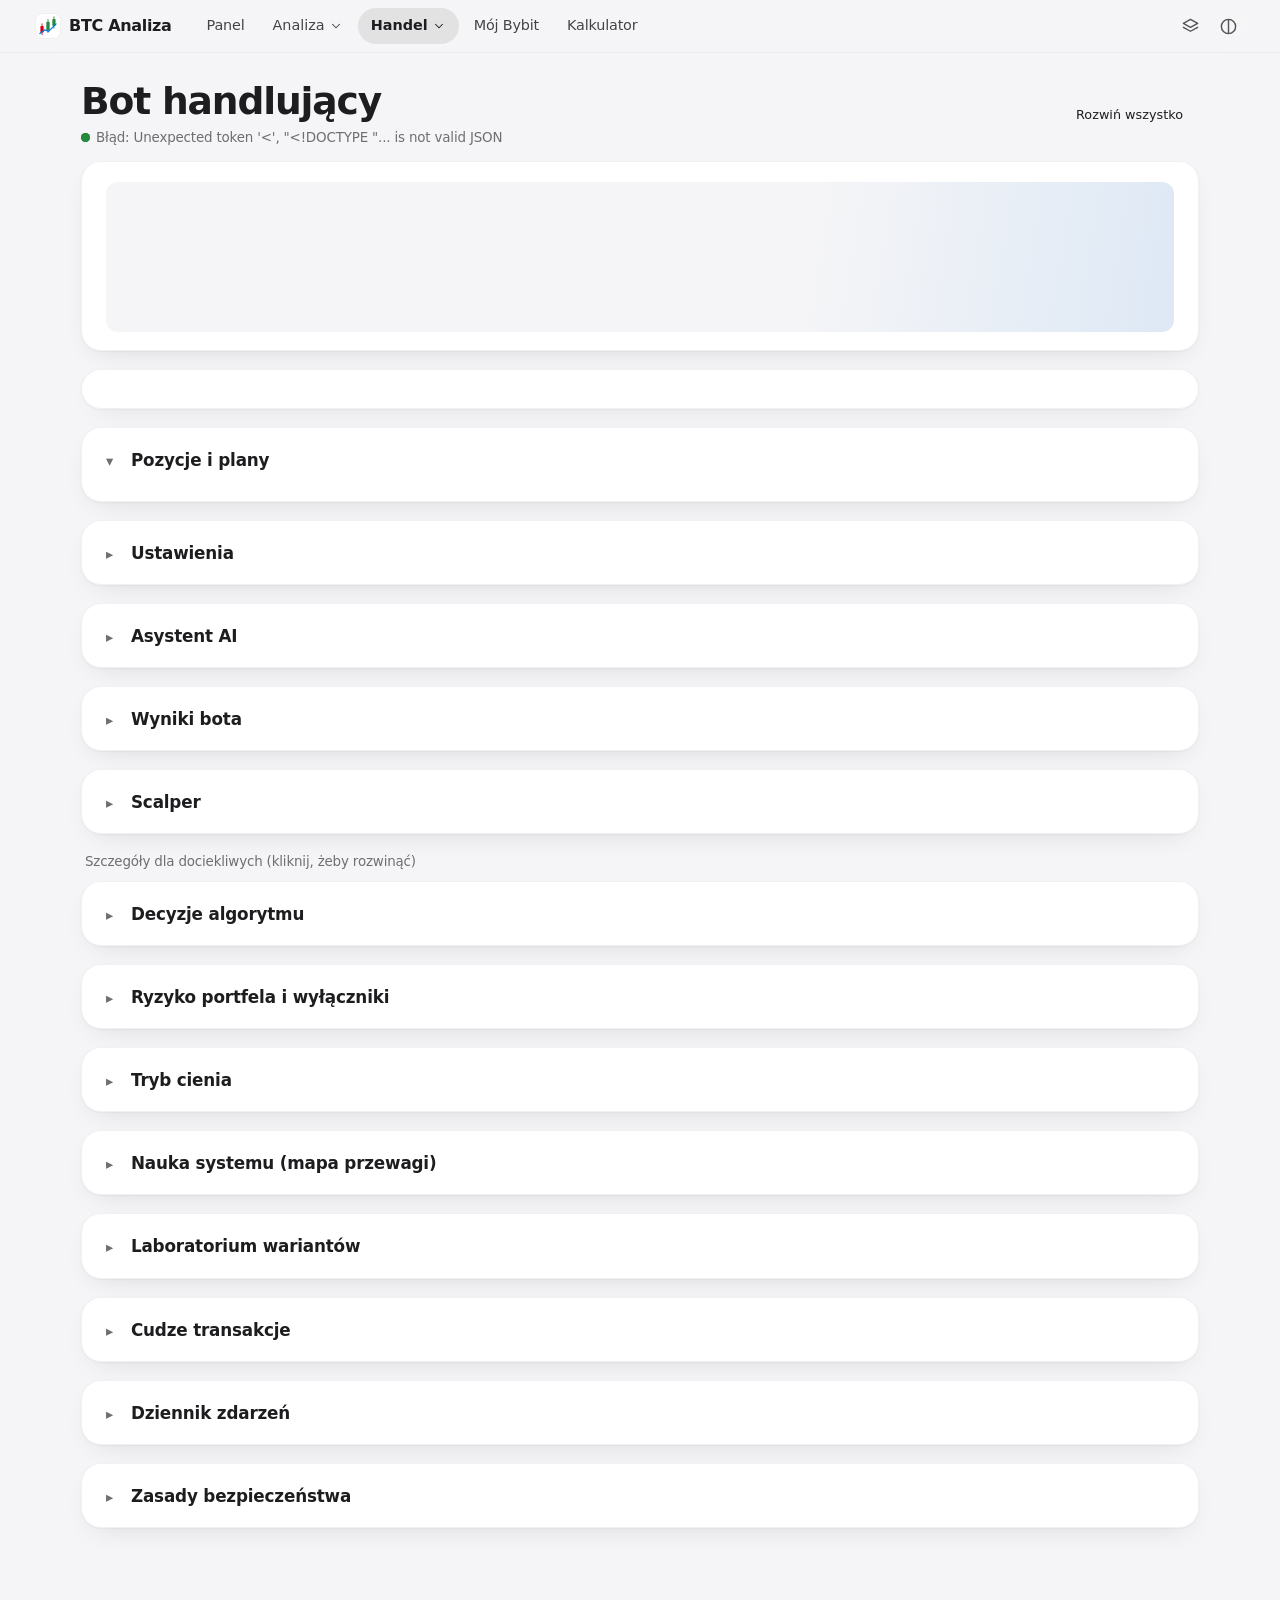
==== commit b08a97d6: "Panel bota: przeglad z profilami ryzyka, zwijane sekcje, statystyki procentowe Co-Authored-By: Claud" ====
--- a/bot.html
+++ b/bot.html
@@ -56,30 +56,40 @@
 .bar{display:flex;gap:10px;align-items:center;flex-wrap:wrap;margin:6px 0 4px}
 .msg{font-size:.84rem;min-height:1.2em;margin-top:8px}
 @media(max-width:640px){.set{grid-template-columns:1fr 90px}.set .rg{grid-column:1/-1;grid-row:2}.ev div{grid-template-columns:1fr}}
+.fold>summary{cursor:pointer;list-style:none;display:flex;gap:6px 12px;align-items:baseline;flex-wrap:wrap}
+.fold>summary::-webkit-details-marker{display:none}
+.fold>summary::before{content:"▸";color:var(--muted);font-size:.9rem;width:.9em;display:inline-block}
+.fold[open]>summary::before{content:"▾"}
+.fold>summary b{font-size:1.05rem} .fold>summary .fsum{color:var(--muted);font-size:.84rem}
+.fold[open]>summary{margin-bottom:10px}
+.fold>div>h2:first-child{display:none}
+.ov-state{font-size:1.15rem;font-weight:650;margin:2px 0 2px} .ov-why{color:var(--muted);font-size:.88rem;margin:0 0 6px}
+.ov-act{display:flex;gap:10px 18px;flex-wrap:wrap;align-items:center;margin-top:10px} .ov-act .lbl{font-size:.82rem;color:var(--muted)}
+.kv small{display:block;color:var(--muted);font-size:.74rem}
 </style>
 </head>
 <body>
 <div class="wrap">
 <header>
   <div><h1>Bot handlujący</h1><p class="sub" style="margin:0"><span class="pulse" id="pulse"></span><span id="meta">Wczytuję…</span></p></div>
-  <div><a class="btn" href="index.html">← Panel</a> <a class="btn" href="okazje.html">Okazje</a> <a class="btn" href="rynki.html">Rynki</a> <a class="btn" href="sytuacje.html">Sytuacje</a></div>
+  <div><button class="btn" type="button" id="foldall">Rozwiń wszystko</button> <a class="btn" href="index.html">← Panel</a> <a class="btn" href="okazje.html">Okazje</a> <a class="btn" href="rynki.html">Rynki</a> <a class="btn" href="sytuacje.html">Sytuacje</a></div>
 </header>
-<div class="warn"><b>Ta strona nie składa zleceń i nie zna kluczy giełdowych.</b> Zmienia tylko limity ryzyka w twardych granicach (dźwignia nigdy powyżej x2). Tryb (dryrun, testnet, demo, live) i klucze ustawiasz wyłącznie na serwerze. W trybie live ustawienia z panelu mogą tylko zmniejszać ryzyko ustawione na serwerze. Strata z rynku jest możliwa, a wynik w przeszłości nie gwarantuje przyszłego.</div>
-
+<div class="card" id="overview"><div class="ui-skel" style="height:150px"></div></div>
 <div class="card" id="proposals"></div>
-<div class="card" id="decisions"></div>
-<div class="card" id="status"><div class="ui-skel" style="height:150px"></div></div>
-<div class="card" id="riskcard"></div>
-<div class="card" id="stats"></div>
-<div class="card" id="shadow"></div>
-<div class="card" id="lab"></div>
-<div class="card" id="scalp"></div>
-<div class="card" id="copy"></div>
-<div class="card" id="ai"></div>
-<div class="card" id="learn"><div class="ui-skel" style="height:90px"></div></div>
-<div class="two">
-  <div class="card"><h2>Ustawienia ryzyka i zakresu</h2><p class="sub">Bot wczytuje je przy najbliższym uruchomieniu (co 5 minut).</p><div id="form"></div></div>
-  <div class="card"><h2>Dziennik zdarzeń</h2><p class="sub">Najnowsze na górze. Powtarzające się wpisy są pomijane.</p><div class="ev" id="events"></div></div>
+<details class="card fold" data-k="status" open><summary><b>Pozycje i plany</b><span class="fsum" id="fs_status"></span></summary><div id="status"></div></details>
+<details class="card fold" data-k="form"><summary><b>Ustawienia</b><span class="fsum" id="fs_form"></span></summary><div><p class="sub">Bot wczytuje je przy najbliższym uruchomieniu (co 5 minut). Najprościej: wybierz profil ryzyka w przeglądzie na górze.</p><div id="form"></div></div></details>
+<details class="card fold" data-k="ai"><summary><b>Asystent AI</b><span class="fsum" id="fs_ai"></span></summary><div id="ai"></div></details>
+<details class="card fold" data-k="stats"><summary><b>Wyniki bota</b><span class="fsum" id="fs_stats"></span></summary><div id="stats"></div></details>
+<details class="card fold" data-k="scalp"><summary><b>Scalper</b><span class="fsum" id="fs_scalp"></span></summary><div id="scalp"></div></details>
+<p class="sub" style="margin:18px 4px 8px">Szczegóły dla dociekliwych (kliknij, żeby rozwinąć)</p>
+<details class="card fold" data-k="decisions"><summary><b>Decyzje algorytmu</b><span class="fsum" id="fs_decisions"></span></summary><div id="decisions"></div></details>
+<details class="card fold" data-k="riskcard"><summary><b>Ryzyko portfela i wyłączniki</b><span class="fsum" id="fs_riskcard"></span></summary><div id="riskcard"></div></details>
+<details class="card fold" data-k="shadow"><summary><b>Tryb cienia</b><span class="fsum" id="fs_shadow"></span></summary><div id="shadow"></div></details>
+<details class="card fold" data-k="learn"><summary><b>Nauka systemu (mapa przewagi)</b><span class="fsum" id="fs_learn"></span></summary><div id="learn"></div></details>
+<details class="card fold" data-k="lab"><summary><b>Laboratorium wariantów</b><span class="fsum" id="fs_lab"></span></summary><div id="lab"></div></details>
+<details class="card fold" data-k="copy"><summary><b>Cudze transakcje</b><span class="fsum" id="fs_copy"></span></summary><div id="copy"></div></details>
+<details class="card fold" data-k="events"><summary><b>Dziennik zdarzeń</b><span class="fsum" id="fs_events"></span></summary><div><p class="sub">Najnowsze na górze. Powtarzające się wpisy są pomijane.</p><div class="ev" id="events"></div></div></details>
+<details class="card fold" data-k="safety"><summary><b>Zasady bezpieczeństwa</b><span class="fsum" id="fs_safety"></span></summary><div class="note" style="margin:0"><b>Ta strona nie składa zleceń i nie zna kluczy giełdowych.</b> Zmienia tylko limity ryzyka w twardych granicach (dźwignia nigdy powyżej x2). Tryb (dryrun, testnet, demo, live) i klucze ustawiasz wyłącznie na serwerze. W trybie live ustawienia z panelu mogą tylko zmniejszać ryzyko ustawione na serwerze. Strata z rynku jest możliwa, a wynik w przeszłości nie gwarantuje przyszłego.</div></details>
 </div>
 </div>
 <script>
@@ -109,7 +119,73 @@
   ['max_drawdown_pct', 'Limit spadku kapitału od szczytu (%)', 'Po przekroczeniu bot staje i czeka na Twoje odblokowanie. Wpłaty i wypłaty zaburzają ten pomiar, więc po nich odblokuj ręcznie.', 1, 12],
   ['stop_mult', 'Odległość stop-lossa (mnożnik)', '1 = według strategii. Powyżej 1: stop dalej, rozmiar pozycji mniejszy (ryzyko stałe). Poniżej 1: stop bliżej, częściej wybija.', 0.1, 1],
 ];
-let cur = null, editing = false, CATALOG = null;
+let cur = null, editing = false, CATALOG = null, RISK = 0.5, advOpen = false;
+const pct = (v, base, d = 2) => (v == null || !(base > 0)) ? '' : sg(v / base * 100, d) + '%';
+const r2p = (r, risk = RISK) => r == null ? '' : sg(r * risk, 2) + '% kapitału';
+const setSum = (k, t) => { const e = document.getElementById('fs_' + k); if (e) e.textContent = t || ''; };
+const LS = {get: k => { try { return localStorage.getItem(k); } catch (e) { return null; } }, set: (k, v) => { try { localStorage.setItem(k, v); } catch (e) { /* tryb prywatny */ } }};
+document.querySelectorAll('details.fold').forEach(d => { const v = LS.get('fold_' + d.dataset.k); if (v != null) d.open = v === '1'; d.addEventListener('toggle', () => LS.set('fold_' + d.dataset.k, d.open ? '1' : '0')); });
+document.getElementById('foldall').addEventListener('click', ev => { const all = [...document.querySelectorAll('details.fold')], open = all.some(d => !d.open); all.forEach(d => { d.open = open; }); ev.target.textContent = open ? 'Zwiń wszystko' : 'Rozwiń wszystko'; });
+const PROFILES = [['Ostrożny', {risk_pct: 0.25, max_daily_loss_pct: 1, max_positions: 1, max_orders_day: 2}, 'ryzyko 0,25% na pozycję, 1 pozycja naraz, przerwa po stracie 1% w ciągu dnia'],
+  ['Standardowy', {risk_pct: 0.5, max_daily_loss_pct: 2, max_positions: 2, max_orders_day: 3}, 'ryzyko 0,5% na pozycję, do 2 pozycji naraz, przerwa po stracie 2% w ciągu dnia'],
+  ['Odważny', {risk_pct: 1, max_daily_loss_pct: 3, max_positions: 3, max_orders_day: 5}, 'ryzyko 1% na pozycję, do 3 pozycji naraz, przerwa po stracie 3% w ciągu dnia']];
+let ovMsg = '';
+function overviewCard(j, D) {
+  const box = document.getElementById('overview'), s = j.status || {}, e = s.effective || {}, set = j.settings || {}, st = s.stats, pos = s.positions || [], B = j.bounds || {};
+  const r = s.risk || j.risk || {}, brk = r.breakers || [], cap = s.equity || r.capital || 0, paused = !!(e.paused || j.stop_file), m = MODE[s.mode] || [s.mode || 'brak danych', ''];
+  const allowed = D.learn && D.learn.edge ? (D.learn.edge.allowed || []).length : null, total = D.learn && D.learn.edge ? Object.keys(D.learn.edge.assets || {}).length : 0;
+  let state, why, kind = 'up';
+  if (!s.ts) { state = 'Brak danych z bota'; why = 'Bot nie zapisał jeszcze statusu.'; kind = 'mut'; }
+  else if (j.age_s > 900) { state = 'Bot nie odpowiada'; why = `Ostatni przebieg ${ago(j.age_s)}. Sprawdź usługę btc-trader na serwerze.`; kind = 'down'; }
+  else if (paused) { state = 'Wstrzymany'; why = j.stop_file ? 'Na serwerze jest plik STOP. Otwarte pozycje są nadal nadzorowane.' : 'Nie otwiera nowych pozycji. Otwarte pozycje są nadal nadzorowane.'; kind = 'mut'; }
+  else if (brk.length) { state = 'Zatrzymany przez wyłącznik ryzyka'; why = brk.map(b => b.label).join(', ') + '. Szczegóły w sekcji „Ryzyko portfela i wyłączniki”.'; kind = 'down'; }
+  else if (s.halted) { state = 'Przerwa do końca dnia'; why = 'Osiągnięto dzienny limit straty. Bot wróci do pracy jutro (czas UTC).'; kind = 'down'; }
+  else if (s.ok === false) { state = 'Ostatni przebieg zakończył się błędem'; why = s.error || 'Szczegóły w dzienniku zdarzeń.'; kind = 'down'; }
+  else if (set.auto_select && allowed === 0) { state = 'Działa, ale czeka'; why = `Żadne z ${total} badanych aktywów nie ma udowodnionej przewagi, więc bot nie otwiera nowych pozycji. To zamierzone zachowanie.`; kind = 'mut'; }
+  else { state = 'Działa'; why = s.decision ? 'Ostatnia decyzja: ' + s.decision : 'Szuka okazji na wybranych aktywach.'; }
+  const upnl = pos.reduce((a, p) => a + (Number(p.upnl) || 0), 0), lossLim = cap * (e.max_daily_loss_pct || 2) / 100, used = s.pnl_today < 0 && lossLim > 0 ? Math.min(100, -s.pnl_today / lossLim * 100) : 0;
+  const tile = (big, label, small, c) => el('div', null, el('b', {class: c || ''}, big), el('span', null, label), small ? el('small', null, small) : null);
+  const kv = el('div', {class: 'kv'},
+    tile(s.equity == null ? 'n/d' : nf(s.equity, 2) + ' USDT', 'saldo konta', m[0]),
+    tile(s.pnl_today == null ? 'n/d' : pct(s.pnl_today, cap) || '0%', 'wynik dziś', s.pnl_today == null ? '' : sg(s.pnl_today, 2) + ' USDT', cls(s.pnl_today)),
+    tile(st && st.trades ? pct(st.total_pnl, cap) : 'n/d', 'wynik z 8 tygodni', st && st.trades ? `${sg(st.total_pnl, 2)} USDT, ${st.trades} transakcji` : 'brak zamkniętych pozycji', st && st.trades ? cls(st.total_pnl) : ''),
+    tile(st && st.trades ? nf(st.win_rate, 0) + '%' : 'n/d', 'trafność', st && st.trades ? `${st.wins} zyskownych, ${st.losses} stratnych` : ''),
+    tile(`${pos.length} z ${e.max_positions ?? '?'}`, 'otwarte pozycje', pos.length ? `niezrealizowany wynik ${pct(upnl, cap)} (${sg(upnl, 2)} USDT)` : '', pos.length ? cls(upnl) : ''),
+    tile(nf(used, 0) + '%', 'wykorzystany dzienny limit straty', `limit ${String(e.max_daily_loss_pct ?? '?').replace('.', ',')}% kapitału`, used >= 70 ? 'down' : ''),
+    tile(String(e.risk_pct ?? '?').replace('.', ',') + '%', 'ryzyko na pozycję', cap && e.risk_pct ? `ok. ${nf(cap * e.risk_pct / 100, 2)} USDT przy stopie` : ''));
+  const msg = el('span', {class: 'msg', role: 'status', style: 'margin:0'}, ovMsg);
+  const send = async (body, okText) => { try { await post('bot/settings', body); ovMsg = okText; editing = false; if (window.UI) UI.toast(okText, {kind: 'good'}); load(); } catch (err) { ovMsg = 'Nie zapisano: ' + err.message; msg.textContent = ovMsg; } };
+  const pb = el('button', {class: 'btn ' + (paused ? 'ok' : ''), type: 'button'}, paused ? 'Wznów bota' : 'Wstrzymaj bota');
+  if (j.stop_file) pb.disabled = true;
+  pb.addEventListener('click', () => { if (paused && !confirm('Wznowić bota? Zacznie otwierać nowe pozycje przy najbliższym przebiegu (do 5 minut).')) return; send({paused: !paused}, paused ? 'Bot wznowiony.' : 'Bot wstrzymany. Otwarte pozycje są nadal nadzorowane.'); });
+  const clamp = (k, v) => B[k] ? Math.min(B[k].max, Math.max(B[k].min, v)) : v;
+  const seg = el('div', {class: 'seg', role: 'group', 'aria-label': 'Profil ryzyka'});
+  PROFILES.forEach(([name, vals, desc]) => { const on = Object.entries(vals).every(([k, v]) => Number(e[k]) === clamp(k, v));
+    const b = el('button', {type: 'button', 'aria-pressed': String(on), title: desc}, name);
+    b.addEventListener('click', () => { if (on) return; const body = {}; Object.entries(vals).forEach(([k, v]) => { body[k] = clamp(k, v); });
+      if (!confirm(`Ustawić profil „${name}”?\n${desc}.` + (body.risk_pct > (e.risk_pct ?? 0) ? '\nTo zwiększa ryzyko względem obecnych ustawień.' : ''))) return; send(body, `Profil „${name}” zapisany. Bot użyje go przy najbliższym przebiegu.`); });
+    seg.append(b); });
+  const custom = !PROFILES.some(([, vals]) => Object.entries(vals).every(([k, v]) => Number(e[k]) === clamp(k, v)));
+  box.replaceChildren(el('p', {class: 'ov-state ' + kind}, state), el('p', {class: 'ov-why'}, why), kv,
+    el('div', {class: 'ov-act'}, pb, el('span', {class: 'lbl'}, 'Profil ryzyka:'), seg, custom && s.ts ? el('span', {class: 'lbl'}, 'obecnie: ustawienia własne') : null), msg);
+}
+function summaries(j, D) {
+  const s = j.status || {}, st = s.stats, pos = s.positions || [], cap = s.equity || (s.risk || {}).capital || 0, r = s.risk || j.risk || {}, brk = r.breakers || [];
+  const plans = Object.values(s.plans || {}).filter(p => p && (p.action === 'long' || p.action === 'short')).length;
+  setSum('status', `${pos.length} otwartych pozycji, ${plans} aktywnych sygnałów`);
+  setSum('form', `ryzyko ${String((s.effective || {}).risk_pct ?? '?').replace('.', ',')}% na pozycję, aktywa: ${(s.symbols || []).length}, strategia: ${(j.settings || {}).strategy === 'ensemble' ? 'zespół sygnałów' : 'klasyczna'}`);
+  setSum('stats', st && st.trades ? `${st.trades} transakcji, trafność ${nf(st.win_rate, 0)}%, wynik ${pct(st.total_pnl, cap)}` : 'brak zamkniętych pozycji');
+  setSum('riskcard', brk.length ? `aktywne wyłączniki: ${brk.length}` : `żaden wyłącznik nie jest aktywny, ryzyko otwartych pozycji ${nf((r.heat || {}).corr_pct || 0, 2)}% z ${nf(r.limit_pct || 0, 1)}%`);
+  setSum('decisions', `${Object.keys(s.decisions || s.plans || {}).length} aktywów ocenionych w ostatnim przebiegu`);
+  const ev = j.events || []; setSum('events', ev.length ? `ostatni wpis ${fmtTs(ev[ev.length - 1].ts)}` : 'brak wpisów');
+  const S = D.scalp; if (S && S.ts) { const best = Object.values(S.strategies || {}).filter(v => v.n).sort((a, b) => b.mean_r - a.mean_r)[0];
+    setSum('scalp', `${S.blocked ? 'zlecenia wstrzymane' : 'zlecenia włączone'}, dziś ${S.day.n} transakcji (${r2p(S.day.r, S.risk_pct)})` + (best ? `, najlepsza strategia w cieniu ${sg(best.mean_r, 2)}R na transakcję` : '')); } else setSum('scalp', 'brak danych');
+  const sh = D.shadow && D.shadow.strategies; setSum('shadow', sh ? Object.values(sh).filter(v => v.since).map(v => `${v.name}: ${v.n ? sg(v.mean_r, 2) + 'R, ' + v.n + ' transakcji' : 'brak transakcji'}`).join(' · ') : 'brak danych');
+  const L = D.learn && D.learn.edge; if (L) { const n = Object.keys(L.assets || {}).length, a = (L.allowed || []).length; setSum('learn', n ? `dopuszczone ${a} z ${n} aktywów (${nf(a / n * 100, 0)}%)` : 'mapa jeszcze nie powstała'); }
+  const lab = D.lab; setSum('lab', lab && lab.variants && lab.variants.length ? `aktywny wariant ${lab.active}, wniosków o awans: ${(lab.proposals || []).length}` : 'brak danych');
+  const C = D.copy; setSum('copy', C && (C.wallets || []).length ? `${C.wallets.length} portfeli, kandydatów: ${C.wallets.filter(w => w.status === 'kandydat').length}` : 'brak obserwowanych portfeli');
+  setSum('ai', 'zadaj pytanie o stan bota'); setSum('safety', 'strona nie składa zleceń i nie zna kluczy');
+}
 
 function riskCard(j) {
   const box = document.getElementById('riskcard'), r = (j.status || {}).risk || j.risk || {}, h = r.heat || {}, m = r.metrics || {}, lim = r.limits || {}, brk = r.breakers || [];
@@ -179,11 +255,11 @@
     el('span', {class: 'chip ' + (e.use_take_profit === false ? 'w' : '')}, e.use_take_profit === false ? 'take-profit: wyłączony' : 'take-profit: włączony'));
   const kv = el('div', {class: 'kv'},
     el('div', null, el('b', null, s.equity == null ? 'n/d' : nf(s.equity, 2) + ' USDT'), el('span', null, 'saldo konta')),
-    el('div', null, el('b', {class: cls(s.pnl_today)}, s.pnl_today == null ? 'n/d' : sg(s.pnl_today, 2) + ' USDT'), el('span', null, 'wynik zamkniętych dziś')),
+    el('div', null, el('b', {class: cls(s.pnl_today)}, s.pnl_today == null ? 'n/d' : sg(s.pnl_today, 2) + ' USDT'), el('span', null, 'wynik zamkniętych dziś' + (s.pnl_today != null && s.equity ? ` (${pct(s.pnl_today, s.equity)} kapitału)` : ''))),
     el('div', null, el('b', null, `${s.orders_today ?? 0} / ${s.max_orders ?? e.max_orders_day ?? '?'}`), el('span', null, 'zlecenia dziś')),
     el('div', null, el('b', null, `${pos.length} / ${e.max_positions ?? '?'}`), el('span', null, 'otwarte pozycje')),
     el('div', null, el('b', null, ago(j.age_s)), el('span', null, 'ostatni przebieg')));
-  const posEls = pos.length ? pos.map(p => el('div', {class: 'pos'}, el('b', null, `${p.side === 'Buy' ? 'LONG' : 'SHORT'} ${p.size} ${p.symbol}`), ` · wejście ${p.entry} · stop ${p.stop || 'BRAK'} · cel ${p.tp || 'brak'} · dźwignia x${p.leverage} · niezrealizowany wynik ${p.upnl} USDT`)) : [el('p', {class: 'mut', style: 'margin:6px 0'}, 'Brak otwartych pozycji.')];
+  const posEls = pos.length ? pos.map(p => el('div', {class: 'pos'}, el('b', null, `${p.side === 'Buy' ? 'LONG' : 'SHORT'} ${p.size} ${p.symbol}`), ` · wejście ${p.entry} · stop ${p.stop || 'BRAK'} · cel ${p.tp || 'brak'} · dźwignia x${p.leverage} · niezrealizowany wynik ${p.upnl} USDT${p.value > 0 && p.upnl != null ? ` (${pct(Number(p.upnl), p.value)} wartości pozycji)` : ''}`)) : [el('p', {class: 'mut', style: 'margin:6px 0'}, 'Brak otwartych pozycji.')];
   const rows = Object.entries(plans).map(([sym, p]) => el('tr', null, el('td', null, sym), el('td', null, p && (p.action === 'long' || p.action === 'short') ? p.action.toUpperCase() : 'czekaj'), el('td', null, p && p.action ? `${p.setup || ''}` : ''), el('td', {class: 'r'}, p && p.entry ? p.entry : ''), el('td', {class: 'r'}, p && p.stop ? nf(p.stop, 2) : ''), el('td', {class: 'r'}, p && p.tp1 ? p.tp1 : ''), el('td', null, p && p.live_state ? p.live_state : '')));
   const tbl = rows.length ? el('div', {class: 'tbl-w'}, el('table', null, el('thead', null, el('tr', null, ['Aktywo', 'Sygnał', 'Setup', 'Wejście', 'Stop', 'Cel', 'Stan'].map((h, i) => el('th', {class: i > 2 && i < 6 ? 'r' : ''}, h)))), el('tbody', null, rows))) : null;
   box.replaceChildren(...[el('h2', null, 'Status'), chips, el('div', {class: 'decision'}, el('b', null, 'Ostatnia decyzja: '), s.decision || 'brak'), kv, ...posEls,
@@ -192,17 +268,17 @@
 }
 
 function statsCard(j) {
-  const st = (j.status || {}).stats, box = document.getElementById('stats');
+  const st = (j.status || {}).stats, box = document.getElementById('stats'), cap = (j.status || {}).equity || 0, pp = v => cap ? ` (${pct(v, cap)} kapitału)` : '';
   const head = el('h2', null, 'Statystyki działania (ostatnie 8 tygodni)');
   if (!st || !st.trades) { box.replaceChildren(head, el('p', {class: 'mut'}, st ? 'Brak zamkniętych pozycji w tym okresie.' : 'Statystyki pojawią się po pierwszym połączeniu z kontem (tryby testnet, demo, live) i po zamknięciu pozycji. W trybie dryrun ich nie ma.')); return; }
   const kv = el('div', {class: 'kv'},
-    el('div', null, el('b', null, st.trades), el('span', null, `transakcje (${st.wins} zysk / ${st.losses} strata)`)),
+    el('div', null, el('b', null, st.trades), el('span', null, `transakcje: ${st.wins} zyskownych (${nf(st.wins / st.trades * 100, 0)}%), ${st.losses} stratnych (${nf(st.losses / st.trades * 100, 0)}%)`)),
     el('div', null, el('b', null, nf(st.win_rate, 1) + '%'), el('span', null, 'trafność')),
-    el('div', null, el('b', {class: cls(st.total_pnl)}, sg(st.total_pnl, 2) + ' USDT'), el('span', null, 'wynik łączny')),
+    el('div', null, el('b', {class: cls(st.total_pnl)}, sg(st.total_pnl, 2) + ' USDT'), el('span', null, 'wynik łączny' + pp(st.total_pnl))),
     el('div', null, el('b', null, st.profit_factor == null ? 'n/d' : nf(st.profit_factor, 2)), el('span', null, 'profit factor (zyski / straty)')),
-    el('div', null, el('b', {class: 'up'}, sg(st.avg_win, 2)), el('span', null, 'średni zysk')),
-    el('div', null, el('b', {class: 'down'}, sg(st.avg_loss, 2)), el('span', null, 'średnia strata')),
-    el('div', null, el('b', {class: 'down'}, '−' + nf(st.max_drawdown, 2)), el('span', null, 'największy spadek kapitału z wyników')),
+    el('div', null, el('b', {class: 'up'}, sg(st.avg_win, 2)), el('span', null, 'średni zysk' + pp(st.avg_win))),
+    el('div', null, el('b', {class: 'down'}, sg(st.avg_loss, 2)), el('span', null, 'średnia strata' + pp(st.avg_loss))),
+    el('div', null, el('b', {class: 'down'}, '−' + nf(st.max_drawdown, 2)), el('span', null, 'największy spadek kapitału z wyników' + pp(-st.max_drawdown))),
     el('div', null, el('b', null, `${sg(st.worst, 2)} / ${sg(st.best, 2)}`), el('span', null, 'najgorsza / najlepsza')));
   const cv = el('div', {class: 'curve', title: 'Skumulowany wynik zamkniętych pozycji'});
   if (window.UI && st.curve && st.curve.length > 2) { const sv = UI.spark(st.curve.map(x => x[1]), {w: 600, h: 120, animate: false}); sv.setAttribute('preserveAspectRatio', 'none'); cv.append(sv); }
@@ -216,8 +292,8 @@
   if (!keys.length || !keys.some(k => st[k].since)) { box.replaceChildren(head, intro, el('p', {class: 'mut'}, 'Brak danych. Pierwszy zapis powstaje po dziennej nauce systemu (sudo systemctl start btc-learn.service); wyniki zaczną się pojawiać po kilku dniach.')); return; }
   const cols = keys.map(k => { const s = st[k], enough = s.n >= 30;
     return el('div', {class: 'dec'}, el('div', {class: 'hd'}, el('b', null, s.name), s.since ? el('span', {class: 'chip'}, 'od ' + new Date(s.since * 1000).toLocaleDateString('pl-PL')) : null),
-      el('div', {class: 'kv', style: 'margin:6px 0'}, el('div', null, el('b', null, s.n), el('span', null, 'zamknięte transakcje')), el('div', null, el('b', {class: cls(s.mean_r)}, s.n ? sg(s.mean_r, 2) + 'R' : 'n/d'), el('span', null, 'średnio na transakcję')),
-        el('div', null, el('b', null, s.n ? nf(s.win_rate, 0) + '%' : 'n/d'), el('span', null, 'trafność')), el('div', null, el('b', {class: cls(s.total_r)}, sg(s.total_r, 1) + 'R'), el('span', null, 'suma wyników')),
+      el('div', {class: 'kv', style: 'margin:6px 0'}, el('div', null, el('b', null, s.n), el('span', null, 'zamknięte transakcje')), el('div', null, el('b', {class: cls(s.mean_r)}, s.n ? sg(s.mean_r, 2) + 'R' : 'n/d'), el('span', null, 'średnio na transakcję' + (s.n ? ` (${r2p(s.mean_r)})` : ''))),
+        el('div', null, el('b', null, s.n ? nf(s.win_rate, 0) + '%' : 'n/d'), el('span', null, 'trafność')), el('div', null, el('b', {class: cls(s.total_r)}, sg(s.total_r, 1) + 'R'), el('span', null, 'suma wyników' + (s.n ? ` (${r2p(s.total_r)})` : ''))),
         el('div', null, el('b', null, `${s.open} / ${s.pending}`), el('span', null, 'otwarte / oczekujące'))),
       (window.UI && s.curve && s.curve.length > 2) ? el('div', {style: 'height:54px'}, (() => { const v = UI.spark(s.curve.map(x => x[1]), {w: 400, h: 54}); v.setAttribute('preserveAspectRatio', 'none'); v.style.width = '100%'; v.style.height = '100%'; return v; })()) : null,
       el('p', {class: 'note', style: enough ? '' : 'color:var(--warn)'}, enough ? `Istotność: p = ${nf(s.p, 3)}, dolna granica średniej ${sg(s.lb, 2)}R.` : `Za mało transakcji (${s.n} z 30) na jakiekolwiek wnioski. Na razie traktuj to jako szum.`),
@@ -258,13 +334,13 @@
   tog.addEventListener('click', async () => { try { await post('scalp/settings', {enabled: !on}); load(); } catch (err) { msg.textContent = 'Błąd: ' + err.message; } });
   const gate = {bramka: 'bramka: strategia z dodatnim wynikiem', rozpoznanie: 'rozpoznanie: połowa ryzyka, strategia bez dowodu', brak: 'żadna strategia nie handluje'}[S.gate] || S.gate;
   const chips = el('p', null, el('span', {class: 'chip'}, 'tryb: ' + S.mode), el('span', {class: 'chip ' + (S.blocked ? 'w' : 'ok')}, S.blocked ? 'zlecenia wstrzymane: ' + S.blocked : 'zlecenia włączone'),
-    el('span', {class: 'chip ' + (S.gate === 'bramka' ? 'ok' : 'w')}, gate), el('span', {class: 'chip'}, `dziś: ${S.day.n} transakcji, ${sg(S.day.r, 2)}R`), el('span', {class: 'chip'}, 'ostatni przebieg: ' + ago(S.age_s)));
+    el('span', {class: 'chip ' + (S.gate === 'bramka' ? 'ok' : 'w')}, gate), el('span', {class: 'chip'}, `dziś: ${S.day.n} transakcji, ${sg(S.day.r, 2)}R (${r2p(S.day.r, S.risk_pct)})`), el('span', {class: 'chip'}, 'ostatni przebieg: ' + ago(S.age_s)));
   const rows = Object.entries(S.strategies).map(([id, v]) => el('tr', null, el('td', null, v.name), el('td', null, S.allowed[id] ? el('span', {class: 'chip ok'}, S.allowed[id] < 1 ? 'rozpoznanie' : 'handluje') : el('span', {class: 'chip'}, 'tylko cień')),
     el('td', {class: 'r'}, v.n), el('td', {class: 'r ' + cls(v.mean_r)}, v.n ? sg(v.mean_r, 2) : ''), el('td', {class: 'r'}, v.n ? Math.round(v.win * 100) + '%' : ''), el('td', {class: 'r ' + cls(v.total_r)}, v.n ? sg(v.total_r, 1) : ''), el('td', {class: 'r ' + cls(v.d1_r)}, v.d1_n ? `${sg(v.d1_r, 1)} (${v.d1_n})` : '')));
   const tbl = el('div', {style: 'overflow-x:auto'}, el('table', null, el('thead', null, el('tr', null, ['Strategia', 'Status', 'Transakcje (14 dni)', 'Śr. R po kosztach', 'Trafność', 'Suma R', 'Ostatnia doba'].map(t => el('th', null, t)))), el('tbody', null, rows)));
   const real = S.real || {n: 0}, parts = [head, intro, chips, tbl, el('p', {class: 'note'}, `Bramka: co najmniej ${S.criteria.min_n} transakcji z ${S.criteria.days} dni i średnia co najmniej +${S.criteria.min_mean}R. Ryzyko na transakcję: ${S.risk_pct}% kapitału, minimalny stop ${S.min_stop_pct.toFixed(2)}% ceny.`)];
   if ((S.open || []).length) parts.push(el('p', null, 'Otwarte: ', S.open.map(o => el('span', {class: 'chip'}, `${o.sym} ${o.side > 0 ? 'long' : 'short'} ${o.qty} (${S.strategies[o.strat] ? S.strategies[o.strat].name : o.strat})`))));
-  parts.push(el('p', {class: 'note'}, real.n ? `Prawdziwe transakcje (${S.mode}): ${real.n}, średnio ${sg(real.mean_r, 2)}R, razem ${sg(real.total_r, 1)}R (${sg(real.pnl, 2)} USDT).` : 'Prawdziwych transakcji jeszcze nie było.'));
+  parts.push(el('p', {class: 'note'}, real.n ? `Prawdziwe transakcje (${S.mode}): ${real.n}, średnio ${sg(real.mean_r, 2)}R, razem ${sg(real.total_r, 1)}R (${r2p(real.total_r, S.risk_pct)}, ${sg(real.pnl, 2)} USDT).` : 'Prawdziwych transakcji jeszcze nie było.'));
   if ((real.last || []).length) parts.push(el('div', {style: 'overflow-x:auto'}, el('table', null, el('thead', null, el('tr', null, ['Czas', 'Aktywo', 'Strategia', 'Strona', 'Wynik USDT', 'R'].map(t => el('th', null, t)))),
     el('tbody', null, real.last.map(x => el('tr', null, el('td', null, fmtTs(x.ts)), el('td', null, x.sym), el('td', null, x.strat), el('td', null, x.side > 0 ? 'long' : 'short'), el('td', {class: 'r ' + cls(x.pnl)}, sg(x.pnl, 2)), el('td', {class: 'r ' + cls(x.r)}, x.r == null ? '' : sg(x.r, 2))))))));
   (S.notes || []).forEach(n => parts.push(el('p', {class: 'mut'}, n)));
@@ -341,7 +417,7 @@
   const qNow = Object.entries(q).filter(([, t]) => t * 1000 > Date.now());
   const P = e.params || {}, FLT = {btc_down: 'BTC pod SMA50', near_event: 'dzień publikacji makro'}, ae = e.assets_ens || {}, hm = P.held_size_mult ?? 0.5, smaller = hm < 1 ? `pozycje ${Math.round(hm * 100)}% normalnego rozmiaru` : 'bez zmniejszania pozycji';
   const heldN = names.filter(s2 => assets[s2].status === 'allowed' && assets[s2].held).length;
-  const chips = el('div', null, el('span', {class: 'chip'}, 'ostatnia nauka: ' + ago(L.age_s)), el('span', {class: 'chip ' + ((e.allowed || []).length ? 'ok' : 'w')}, `dopuszczone: ${(e.allowed || []).length} z ${names.length}`),
+  const chips = el('div', null, el('span', {class: 'chip'}, 'ostatnia nauka: ' + ago(L.age_s)), el('span', {class: 'chip ' + ((e.allowed || []).length ? 'ok' : 'w')}, `dopuszczone: ${(e.allowed || []).length} z ${names.length} (${nf((e.allowed || []).length / names.length * 100, 0)}%)`),
     heldN ? el('span', {class: 'chip w', title: 'Dowody osłabły poniżej progu wejścia, ale nie poniżej progu wyjścia: aktywo zostaje, ' + smaller}, `w tym utrzymane: ${heldN}`) : null,
     el('span', {class: 'chip ' + (auto.enabled ? 'ok' : '')}, auto.enabled ? 'automat: włączony' : 'automat: wyłączony'), ...qNow.map(([s2]) => el('span', {class: 'chip bad'}, s2 + ': kwarantanna')));
   const whyOf = a2 => {
@@ -422,32 +498,41 @@
     catch (err) { msg.className = 'msg down'; msg.textContent = 'Nie zapisano: ' + err.message; }
     save.disabled = false;
   });
-  const grid = el('div');
-  rows.forEach(r => { const row = el('div', {class: 'set'}, r[0], r[1], r[2]); grid.append(row); });
-  box.replaceChildren(grid, el('h3', {style: 'font-size:.88rem;margin:14px 0 4px;color:var(--muted)'}, 'Aktywa do handlu (Bybit, kontrakty USDT)'), symBox, el('div', {class: 'bar'}, custom, dl, addBtn, el('span', {class: 'mut', style: 'font-size:.76rem'}, CATALOG && CATALOG.length ? `katalog Bybit: ${CATALOG.length} kontraktów` : 'katalog pojawi się po pierwszej nauce')),
-    el('p', {class: 'note'}, 'Handlować można tylko to, co ma kontrakt USDT na Bybit: kryptowaluty, złoto (XAUT, PAXG) i ewentualne tokeny akcji, jeśli Bybit je wystawia. Akcji giełdowych i par walutowych (FX) Bybit przez to API nie obsługuje; do nich potrzebny jest osobny broker.'),
-    el('p', {class: 'note', style: 'color:var(--warn)'}, 'Strategia była badana na BTC. Na pozostałych aktywach nie została sprawdzona, więc traktuj je jako eksperyment. Bot pomija aktywa z dobowym obrotem poniżej 20 mln USDT albo niedostępne do handlu.'),
-    el('h3', {style: 'font-size:.88rem;margin:14px 0 4px;color:var(--muted)'}, 'Zakres działania'),
-    el('h3', {style: 'font-size:.88rem;margin:14px 0 4px;color:var(--muted)'}, 'Strategia (algorytm decyzyjny)'), el('div', {class: 'bar'}, stratBtns), el('p', {class: 'note'}, 'Klasyczna: plan z trendu i poziomów (pullback, wybicie). Zespół sygnałów: 6 rodzin sygnałów z wagami zależnymi od reżimu rynku, filtrem BTC, blokadą w dni publikacji makro i skalowaniem pozycji do zmienności. Obie są oceniane na historii w tabeli „Nauka systemu”.'),
-    el('div', {class: 'opts'}, el('label', null, appr, el('b', null, 'Wymagaj mojego zatwierdzenia każdej pozycji'), ' (bot zgłasza wniosek z dokładnymi parametrami, Ty klikasz „Zatwierdź” u góry strony, a bot sam stawia pozycję)')),
-    el('div', {class: 'opts'}, el('label', null, auto, el('b', null, 'Automatyczny wybór aktywów'), ' (bot sam dodaje aktywa, które mają udowodnioną przewagę w historii po kosztach, i pomija te w kwarantannie lub z niekorzystnym kontekstem; zob. „Nauka systemu”)')),
-    el('div', {class: 'opts'}, mk('d_long', 'Otwieraj pozycje LONG'), mk('d_short', 'Otwieraj pozycje SHORT')),
-    el('div', {class: 'opts'}, el('label', null, tp, el('b', null, 'Take-profit'), ' (cel zysku w zleceniu; po wyłączeniu pozycję zamyka tylko stop-loss lub Ty ręcznie)'), el('label', {title: 'Nie da się wyłączyć'}, el('input', {type: 'checkbox', checked: true, disabled: true}), el('b', null, 'Stop-loss'), ' (zawsze włączony)')),
+  const BASIC = ['risk_pct', 'max_daily_loss_pct', 'max_positions', 'max_orders_day', 'max_capital'];
+  const grid = el('div'), advGrid = el('div');
+  rows.forEach((r, i) => { const row = el('div', {class: 'set'}, r[0], r[1], r[2]); (BASIC.includes(FIELDS[i][0]) ? grid : advGrid).append(row); });
+  const fold2 = (title, key, ...kids) => { const d = el('details', {style: 'margin:12px 0;border-top:1px solid var(--line);padding-top:10px', open: advOpen === key || advOpen === 'all'}, el('summary', {style: 'cursor:pointer;font-size:.9rem;font-weight:600'}, title), ...kids);
+    d.addEventListener('toggle', () => { if (d.open) advOpen = advOpen && advOpen !== key ? 'all' : key; else if (advOpen === key) advOpen = false; }); return d; };
+  const h3 = t => el('h3', {style: 'font-size:.88rem;margin:14px 0 4px;color:var(--muted)'}, t);
+  box.replaceChildren(grid,
     el('div', {class: 'opts'}, el('label', null, paused, el('b', null, 'Wstrzymaj otwieranie nowych pozycji'), ' (istniejące są nadal nadzorowane)')),
-    el('p', {class: 'note'}, 'Tryb (dryrun, testnet, demo, live) i klucze ustawiasz na serwerze (trader.env). Wyłącznik awaryjny: plik STOP w katalogu bota.'), el('div', {class: 'bar'}, save, preset), msg);
+    el('div', {class: 'opts'}, el('label', null, appr, el('b', null, 'Pytaj mnie o zgodę przed każdą pozycją'))),
+    el('div', {class: 'opts'}, el('label', null, auto, el('b', null, 'Bot sam wybiera aktywa'), ' (tylko te z udowodnioną przewagą)')),
+    fold2('Aktywa do handlu', 'sym', symBox, el('div', {class: 'bar'}, custom, dl, addBtn, el('span', {class: 'mut', style: 'font-size:.76rem'}, CATALOG && CATALOG.length ? `katalog Bybit: ${CATALOG.length} kontraktów` : 'katalog pojawi się po pierwszej nauce')),
+      el('p', {class: 'note'}, 'Handlować można tylko to, co ma kontrakt USDT na Bybit: kryptowaluty, złoto (XAUT, PAXG) i ewentualne tokeny akcji. Bot pomija aktywa z dobowym obrotem poniżej 20 mln USDT albo niedostępne do handlu.'),
+      el('p', {class: 'note', style: 'color:var(--warn)'}, 'Strategia była badana na BTC. Na pozostałych aktywach traktuj ją jako eksperyment.')),
+    fold2(`Ustawienia zaawansowane (${FIELDS.length - BASIC.length} limitów, strategia, kierunki)`, 'adv', advGrid,
+      h3('Strategia (algorytm decyzyjny)'), el('div', {class: 'bar'}, stratBtns), el('p', {class: 'note'}, 'Klasyczna: plan z trendu i poziomów (pullback, wybicie). Zespół sygnałów: 6 rodzin sygnałów z wagami zależnymi od reżimu rynku, filtrem BTC i blokadą w dni publikacji makro. Żadna nie ma udowodnionej przewagi; porównanie na żywo jest w sekcji „Tryb cienia”.'),
+      h3('Kierunki i wyjścia'), el('div', {class: 'opts'}, mk('d_long', 'Otwieraj pozycje LONG'), mk('d_short', 'Otwieraj pozycje SHORT')),
+      el('div', {class: 'opts'}, el('label', null, tp, el('b', null, 'Take-profit'), ' (cel zysku w zleceniu; po wyłączeniu pozycję zamyka tylko stop-loss lub Ty ręcznie)'), el('label', {title: 'Nie da się wyłączyć'}, el('input', {type: 'checkbox', checked: true, disabled: true}), el('b', null, 'Stop-loss'), ' (zawsze włączony)')),
+      el('div', {class: 'bar'}, preset),
+      el('p', {class: 'note'}, 'Tryb (dryrun, testnet, demo, live) i klucze ustawiasz na serwerze (trader.env). Wyłącznik awaryjny: plik STOP w katalogu bota.')),
+    el('div', {class: 'bar'}, save), msg);
 }
 
 async function load() {
   try {
     const j = await api('bot');
     if (!CATALOG) { try { CATALOG = (await api('catalog')).symbols; } catch (e) { CATALOG = []; } }
+    RISK = ((j.status || {}).effective || {}).risk_pct ?? (j.settings || {}).risk_pct ?? 0.5;
+    const D = {};
     proposalsCard(j); decisionsCard(j); statusCard(j); riskCard(j); statsCard(j); eventsCard(j); formCard(j);
-    try { shadowCard(await api('shadow')); } catch (err) { document.getElementById('shadow').replaceChildren(el('p', {class: 'mut'}, 'Tryb cienia niedostępny: ' + err.message)); }
+    document.getElementById('proposals').style.display = (j.proposals || []).length || (j.settings || {}).require_approval ? '' : 'none';
+    const part = async (k, path, fn, name) => { try { D[k] = await api(path); fn(D[k]); } catch (err) { document.getElementById(k).replaceChildren(el('p', {class: 'mut'}, name + ': ' + err.message)); } };
     aiCard();
-    try { scalpCard(await api('scalp')); } catch (err) { document.getElementById('scalp').replaceChildren(el('p', {class: 'mut'}, 'Scalper niedostępny: ' + err.message)); }
-    try { copyCard(await api('copy')); } catch (err) { document.getElementById('copy').replaceChildren(el('p', {class: 'mut'}, 'Kopiowanie niedostępne: ' + err.message)); }
-    try { labCard(await api('lab')); } catch (err) { document.getElementById('lab').replaceChildren(el('p', {class: 'mut'}, 'Laboratorium niedostępne: ' + err.message)); }
-    try { learnCard(await api('learn'), j); } catch (err) { document.getElementById('learn').replaceChildren(el('p', {class: 'mut'}, 'Nauka niedostępna: ' + err.message)); }
+    await Promise.all([part('shadow', 'shadow', shadowCard, 'Tryb cienia niedostępny'), part('scalp', 'scalp', scalpCard, 'Scalper niedostępny'), part('copy', 'copy', copyCard, 'Kopiowanie niedostępne'),
+      part('lab', 'lab', labCard, 'Laboratorium niedostępne'), part('learn', 'learn', L => learnCard(L, j), 'Nauka niedostępna')]);
+    overviewCard(j, D); summaries(j, D);
     const stale = j.age_s == null || j.age_s > 900;
     document.getElementById('pulse').className = 'pulse' + (stale ? ' stale' : '');
     document.getElementById('meta').textContent = j.age_s == null ? 'brak danych z bota' : `ostatni przebieg ${ago(j.age_s)}${stale ? ' (bot nie odpowiada: sprawdź usługę btc-trader)' : ''}`;
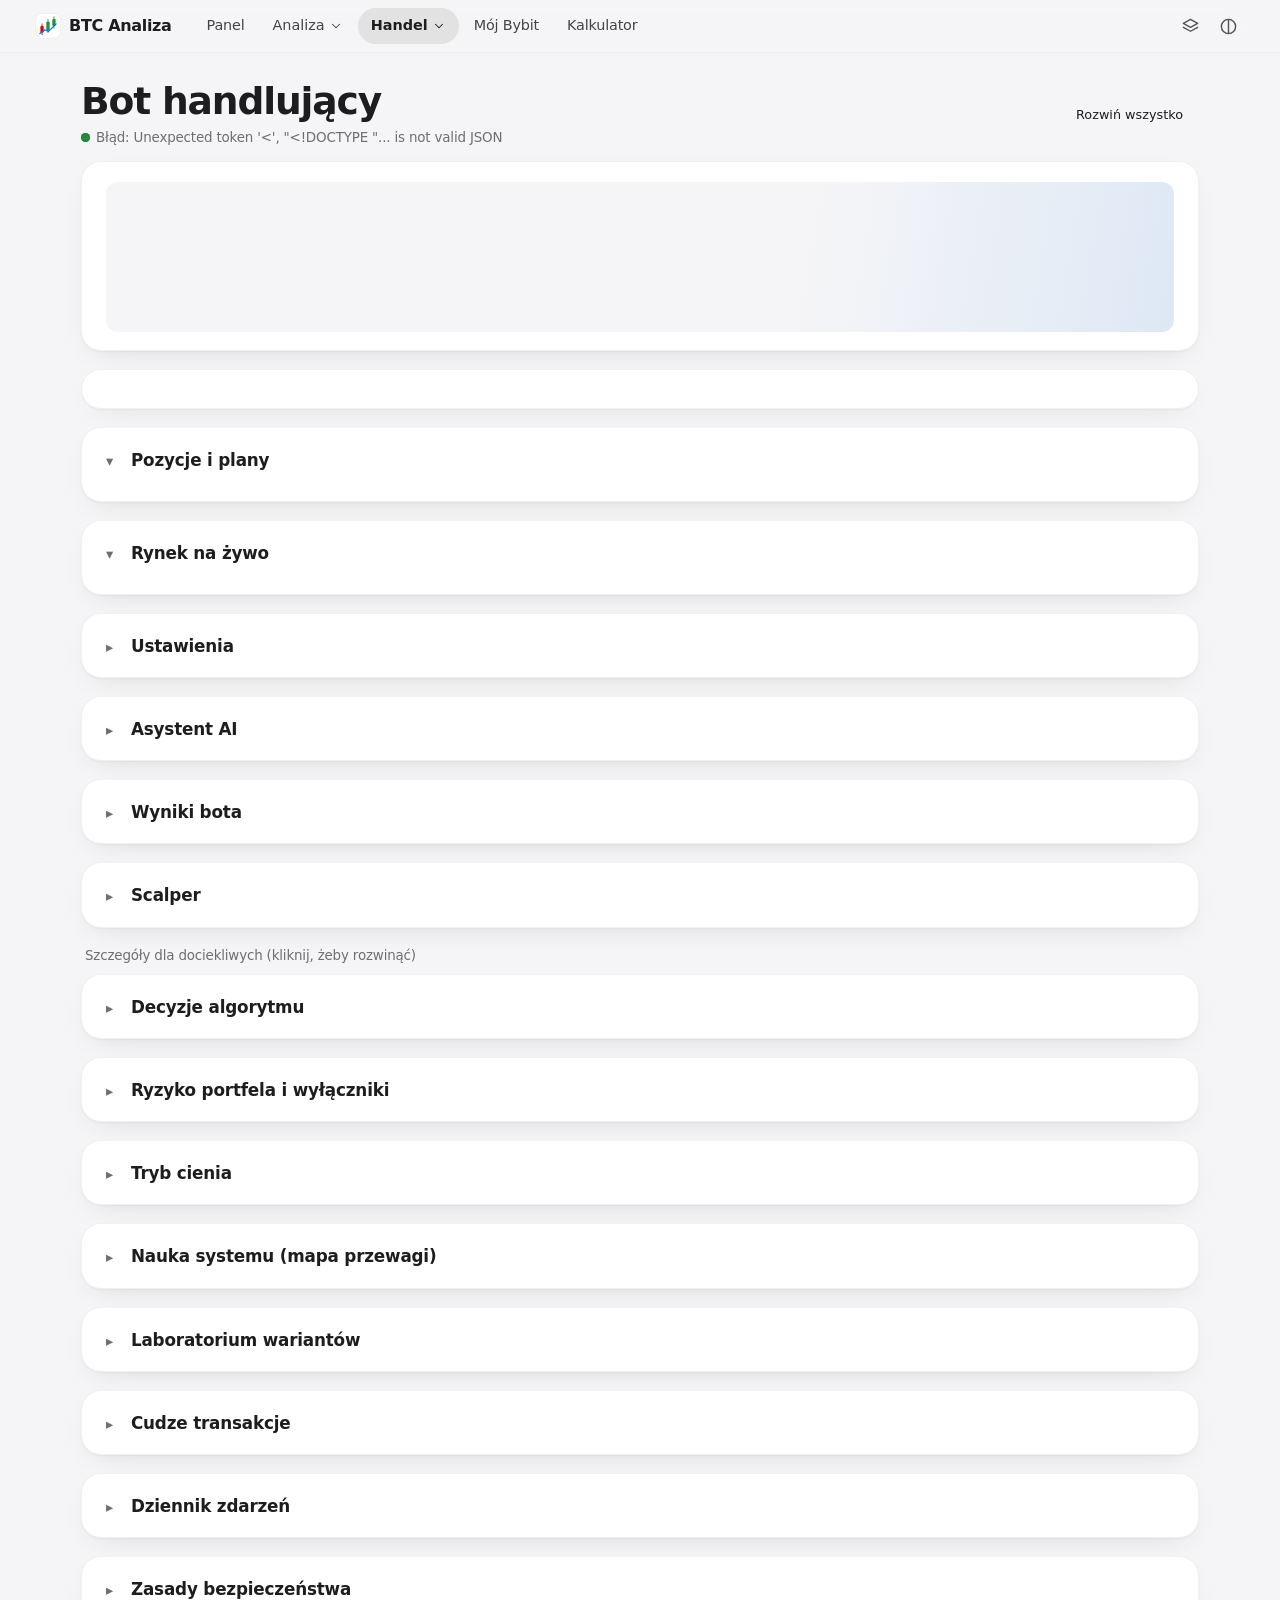
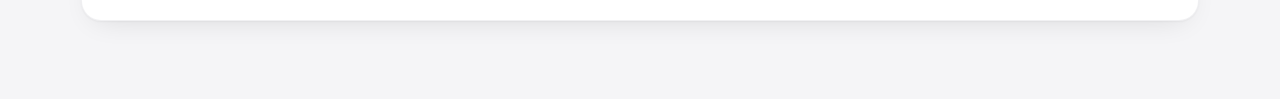
==== commit 0df74dd7: "Rynek na zywo: dane o przeplywie zlecen i pozycjonowaniu (btc_flow), strategia fl w cieniu, testy w " ====
--- a/bot.html
+++ b/bot.html
@@ -77,6 +77,7 @@
 <div class="card" id="overview"><div class="ui-skel" style="height:150px"></div></div>
 <div class="card" id="proposals"></div>
 <details class="card fold" data-k="status" open><summary><b>Pozycje i plany</b><span class="fsum" id="fs_status"></span></summary><div id="status"></div></details>
+<details class="card fold" data-k="flow" open><summary><b>Rynek na żywo</b><span class="fsum" id="fs_flow"></span></summary><div id="flow"></div></details>
 <details class="card fold" data-k="form"><summary><b>Ustawienia</b><span class="fsum" id="fs_form"></span></summary><div><p class="sub">Bot wczytuje je przy najbliższym uruchomieniu (co 5 minut). Najprościej: wybierz profil ryzyka w przeglądzie na górze.</p><div id="form"></div></div></details>
 <details class="card fold" data-k="ai"><summary><b>Asystent AI</b><span class="fsum" id="fs_ai"></span></summary><div id="ai"></div></details>
 <details class="card fold" data-k="stats"><summary><b>Wyniki bota</b><span class="fsum" id="fs_stats"></span></summary><div id="stats"></div></details>
@@ -184,6 +185,8 @@
   const L = D.learn && D.learn.edge; if (L) { const n = Object.keys(L.assets || {}).length, a = (L.allowed || []).length; setSum('learn', n ? `dopuszczone ${a} z ${n} aktywów (${nf(a / n * 100, 0)}%)` : 'mapa jeszcze nie powstała'); }
   const lab = D.lab; setSum('lab', lab && lab.variants && lab.variants.length ? `aktywny wariant ${lab.active}, wniosków o awans: ${(lab.proposals || []).length}` : 'brak danych');
   const C = D.copy; setSum('copy', C && (C.wallets || []).length ? `${C.wallets.length} portfeli, kandydatów: ${C.wallets.filter(w => w.status === 'kandydat').length}` : 'brak obserwowanych portfeli');
+  const F = D.flow; if (F && F.symbols && Object.keys(F.symbols).length) { const st = Object.entries(F.symbols).filter(([, v]) => v.strong);
+    const o = (F.accuracy || {}).oos || {}; setSum('flow', `przepływ zleceń i pozycjonowanie dla ${Object.keys(F.symbols).length} aktywów; wskaźnik eksperymentalny: ` + (st.length ? st.map(([s, v]) => s.replace('USDT', '') + ' ' + v.lean).join(', ') : 'bez wyraźnych wskazań') + (o.n ? `, trafność ${nf(o.hit_pct, 0)}% z ${o.n}` : '')); } else setSum('flow', 'brak danych');
   setSum('ai', 'zadaj pytanie o stan bota'); setSum('safety', 'strona nie składa zleceń i nie zna kluczy');
 }
 
@@ -346,6 +349,34 @@
   (S.notes || []).forEach(n => parts.push(el('p', {class: 'mut'}, n)));
   parts.push(el('p', null, tog), msg);
   box.replaceChildren(...parts);
+}
+function flowCard(F) {
+  const box = document.getElementById('flow'), syms = Object.entries((F && F.symbols) || {});
+  const intro = el('p', {class: 'sub'}, 'Co robią inni uczestnicy rynku kontraktów, odświeżane co 10 minut: kto agresywnie kupuje lub sprzedaje, po której stronie stoi większość kont i ile kontrakt kosztuje względem rynku spot. Każda wartość jest porównana z własnym poziomem z ostatnich 7 dni, a cztery składniki tworzą jeden wskaźnik.');
+  if (!syms.length) { box.replaceChildren(intro, el('p', {class: 'mut'}, 'Brak danych. Pojawią się kilka minut po starcie usługi btc-scalp (źródło: publiczne API OKX).'), ...((F && F.errors) || []).map(e => el('p', {class: 'note down'}, e))); return; }
+  const LC = {wzrostowe: 'ok', spadkowe: 'live', 'lekko wzrostowe': '', 'lekko spadkowe': '', neutralne: '', 'brak danych': 'w'};
+  const part = p => p.value == null ? el('td', {class: 'r mut'}, 'n/d') : el('td', {class: 'r ' + (Math.abs(p.vote) >= 0.5 ? cls(p.vote) : ''), title: `odchylenie od normy z 7 dni: ${sg(p.z, 1)} (głos ${sg(p.vote, 1)})`}, (p.key === 'prem' || p.key === 'ret4' ? sg(p.value, p.key === 'prem' ? 1 : 2) : nf(p.value, 1)) + (p.key === 'prem' ? ' pb' : '%'));
+  const rows = syms.map(([s, v]) => el('tr', null, el('td', null, el('b', null, s.replace('USDT', ''))),
+    el('td', null, el('span', {class: 'chip ' + (LC[v.lean] ?? '')}, v.lean), v.score == null ? null : el('span', {class: 'mut', style: 'font-size:.78rem'}, ' ' + sg(v.score, 2))),
+    ...v.parts.map(part), el('td', {class: 'r'}, v.info.oi_chg24_pct == null ? 'n/d' : sg(v.info.oi_chg24_pct, 1) + '%'),
+    el('td', {class: 'r'}, v.info.top_long_pct == null ? 'n/d' : nf(v.info.top_long_pct, 0) + '%'), el('td', {class: 'r'}, v.info.funding_pct == null ? 'n/d' : sg(v.info.funding_pct, 3) + '%')));
+  const tbl = el('div', {class: 'tbl-w'}, el('table', null, el('thead', null, el('tr', null, ['Aktywo', 'Wskaźnik (eksperyment)', 'Kupno rynkowe (4 h)', 'Konta long', 'Premia kontraktu', 'Ruch ceny (4 h)', 'OI (24 h)', 'Duzi gracze: long', 'Funding'].map((t, i) => el('th', {class: i > 1 ? 'r' : ''}, t)))), el('tbody', null, rows)));
+  const a = F.accuracy || {}, all = a.all || {n: 0}, oos = a.oos || {n: 0};
+  const accTxt = x => x.n ? `${nf(x.hit_pct, 0)}% trafnych z ${x.n} (średnio ${sg(x.avg_bp / 100, 2)}% w kierunku wskazania, przed kosztami)` : 'jeszcze brak wskazań';
+  const acc = el('div', {class: 'kv'},
+    el('div', null, el('b', null, oos.n ? nf(oos.hit_pct, 0) + '%' : 'n/d'), el('span', null, `trafność wskaźnika po ${F.hold_h} h, liczona od ` + new Date(F.oos_start * 1000).toLocaleDateString('pl-PL')), el('small', null, oos.n ? `${oos.n} wyraźnych wskazań, średnio ${sg(oos.avg_bp / 100, 2)}% w kierunku wskazania` + (oos.n < 30 ? '; za mało na wnioski' : '') : 'uczciwy sprawdzian: tylko wskazania z okresu po zbudowaniu wskaźnika; rośnie z czasem')),
+    el('div', null, el('b', {class: 'mut'}, all.n ? nf(all.hit_pct, 0) + '%' : 'n/d'), el('span', null, `trafność z ostatnich ${nf(a.days, 0)} dni łącznie`), el('small', null, all.n ? `${all.n} wskazań; obejmuje okres, na którym wskaźnik budowano, więc jest zawyżona` : 'brak wskazań')),
+    el('div', null, el('b', null, String(syms.filter(([, v]) => v.strong).length)), el('span', null, 'wyraźne wskazania teraz'), el('small', null, syms.filter(([, v]) => v.strong).map(([s, v]) => s.replace('USDT', '') + ' ' + v.lean).join(', ') || 'żadne aktywo nie przekracza progu')));
+  const warn = el('p', {class: 'note', style: 'color:var(--warn)'}, 'Wskaźnik nie ma potwierdzonej skuteczności. Na 53 dniach danych wypadał dodatnio, ale na 2 latach połowa jego składników nie wykazała żadnej przewagi. Traktuj go jako eksperyment, a liczby w tabeli jako kontekst, nie sygnał do działania.');
+  const how = el('details', {style: 'font-size:.84rem;color:var(--muted);margin-top:8px'}, el('summary', {style: 'cursor:pointer'}, 'Jak to czytać i na ile można temu ufać'),
+    el('ul', {style: 'margin:6px 0 0;padding-left:18px'}, el('li', null, 'Zlecenia rynkowe: powyżej 50% oznacza, że więcej wolumenu kupowało „po każdej cenie” niż sprzedawało. Nietypowo wysoki udział kupna liczy się na plus.'),
+      el('li', null, 'Konta z pozycją długą: jaki procent kont ma longa. W badanym okresie rosnący udział longów poprzedzał wzrosty w skali godzin; na danych dziennych zależność była odwrotna, więc ten składnik jest najmniej pewny.'),
+      el('li', null, 'Premia kontraktu: kontrakt droższy od rynku spot niż zwykle to sygnał przegrzania (liczy się na minus). Ruch ceny z 4 h: po nietypowo dużym ruchu częściej następuje korekta (liczy się przeciwnie do ruchu).'),
+      el('li', null, 'Open interest, najwięksi gracze i funding są pokazane informacyjnie i nie wchodzą do wskaźnika.'),
+      el('li', null, `Wskaźnik to średnia czterech składników. Od ${F.theta} w górę albo −${F.theta} w dół traktujemy go jako wyraźne wskazanie na najbliższe ${F.hold_h} h.`),
+      el('li', null, 'Wyniki badań: na 53 dniach i 10 aktywach wyraźne wskazania dawały po 12 h dodatni wynik po kosztach w każdej sprawdzonej konfiguracji, ale bez pewności statystycznej, a zysk pochodził głównie z pozycji krótkich na spadającym rynku. Na 2 latach danych (BTC, ETH, SOL, XRP) premia i ruch z 4 h nie wykazały przewagi, a strategia z nich samych traciła po kosztach. Wolumen agresywny i konta long/short mają za krótką historię, żeby to rozstrzygnąć.'),
+      el('li', null, 'Dlatego scalper prowadzi strategię z tego wskaźnika tylko w cieniu, a jej wynik od wdrożenia widzisz w sekcji „Scalper” (strategia „Przepływ i pozycjonowanie”). Zlecenia złoży dopiero po przejściu bramki.')));
+  box.replaceChildren(intro, tbl, warn, acc, how, el('p', {class: 'note'}, `Kolory w czterech kolumnach składników: zielony przemawia za wzrostem, czerwony za spadkiem, bez koloru to wartość bliska normy. Źródło: ${F.source}. Ostatnie odświeżenie: ${ago(F.age_s)}.`), ...(F.errors || []).slice(0, 3).map(e => el('p', {class: 'note down'}, 'Błąd pobierania: ' + e)));
 }
 function copyCard(C) {
   const box = document.getElementById('copy'), head = el('h2', null, 'Cudze transakcje: czy kopiowanie ma przewagę');
@@ -530,7 +561,7 @@
     document.getElementById('proposals').style.display = (j.proposals || []).length || (j.settings || {}).require_approval ? '' : 'none';
     const part = async (k, path, fn, name) => { try { D[k] = await api(path); fn(D[k]); } catch (err) { document.getElementById(k).replaceChildren(el('p', {class: 'mut'}, name + ': ' + err.message)); } };
     aiCard();
-    await Promise.all([part('shadow', 'shadow', shadowCard, 'Tryb cienia niedostępny'), part('scalp', 'scalp', scalpCard, 'Scalper niedostępny'), part('copy', 'copy', copyCard, 'Kopiowanie niedostępne'),
+    await Promise.all([part('flow', 'flow', flowCard, 'Rynek na żywo niedostępny'), part('shadow', 'shadow', shadowCard, 'Tryb cienia niedostępny'), part('scalp', 'scalp', scalpCard, 'Scalper niedostępny'), part('copy', 'copy', copyCard, 'Kopiowanie niedostępne'),
       part('lab', 'lab', labCard, 'Laboratorium niedostępne'), part('learn', 'learn', L => learnCard(L, j), 'Nauka niedostępna')]);
     overviewCard(j, D); summaries(j, D);
     const stale = j.age_s == null || j.age_s > 900;
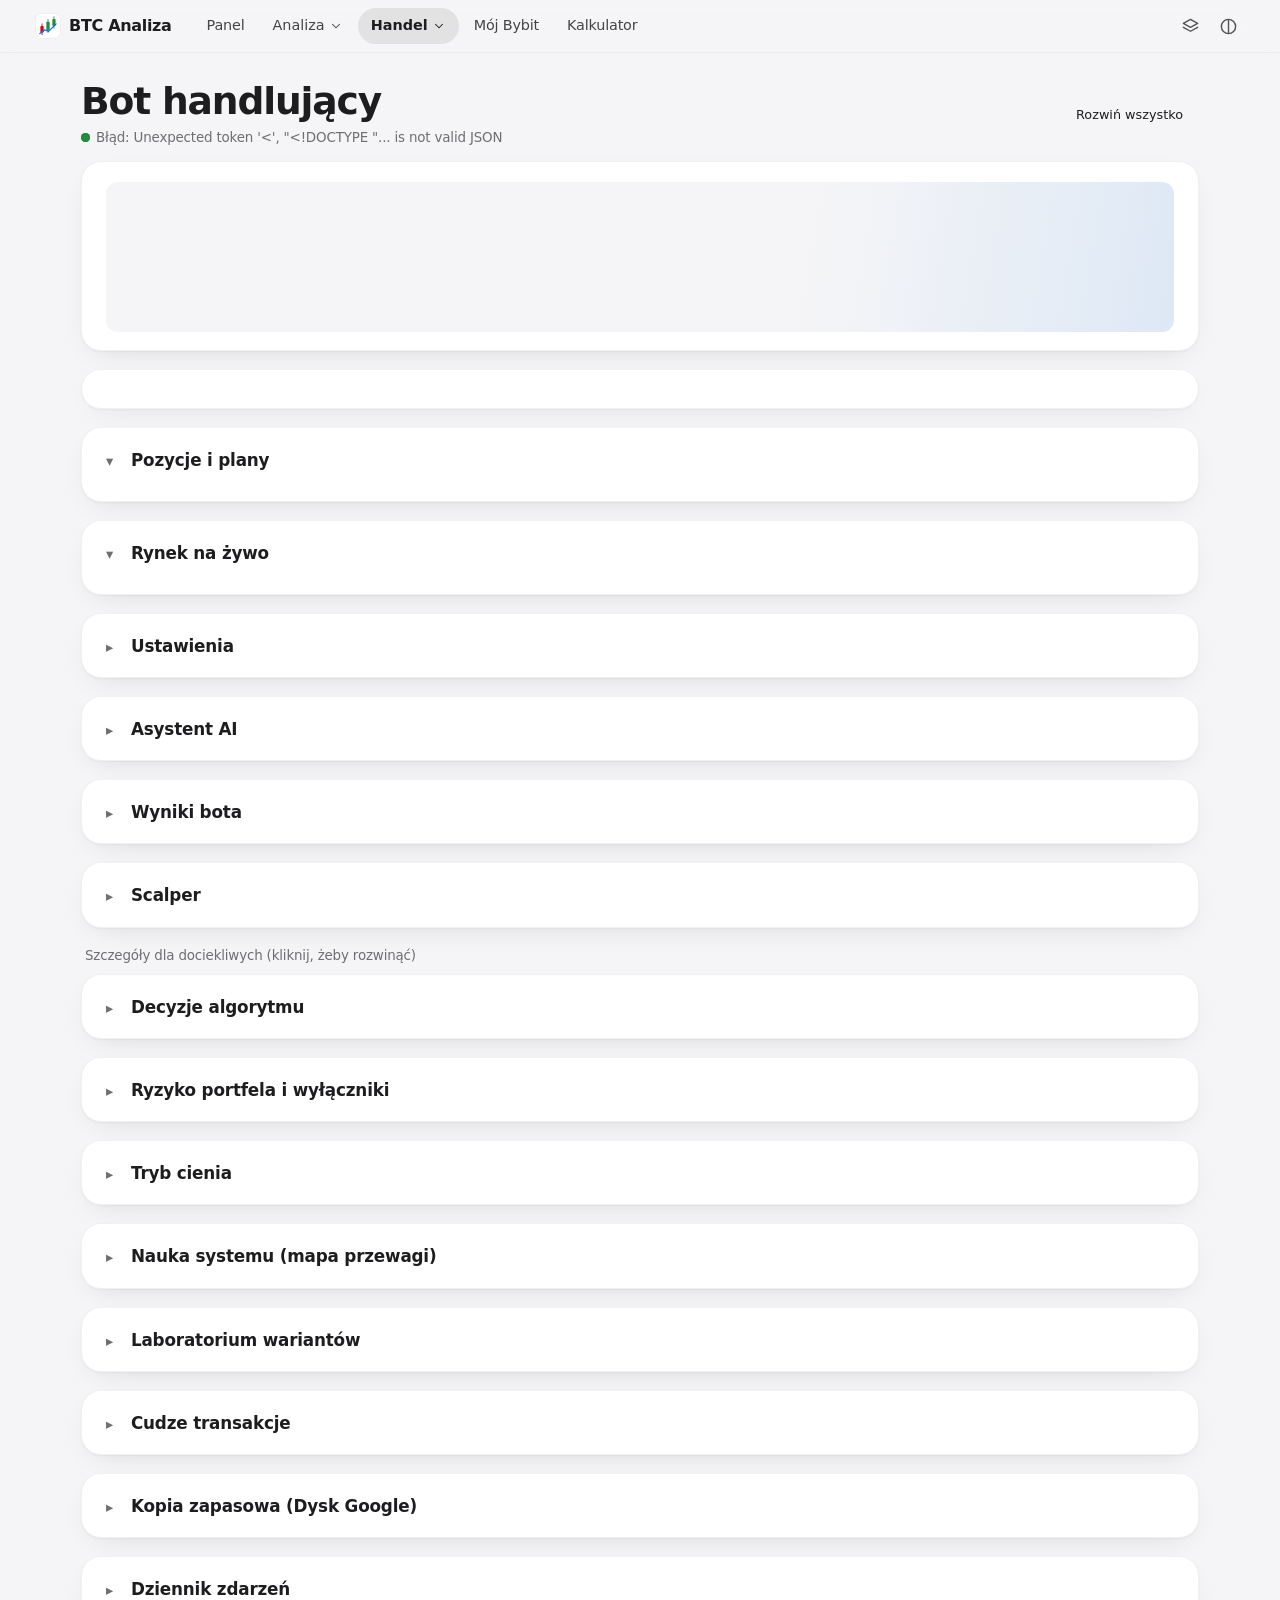
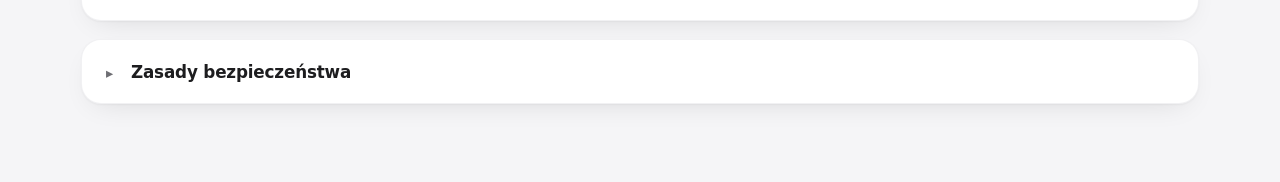
==== commit 9c2ea572: "Kopia zapasowa na Dysk Google (rclone) i dane stron zapisywane na serwerze btc_backup.py: codzienne " ====
--- a/bot.html
+++ b/bot.html
@@ -89,6 +89,7 @@
 <details class="card fold" data-k="learn"><summary><b>Nauka systemu (mapa przewagi)</b><span class="fsum" id="fs_learn"></span></summary><div id="learn"></div></details>
 <details class="card fold" data-k="lab"><summary><b>Laboratorium wariantów</b><span class="fsum" id="fs_lab"></span></summary><div id="lab"></div></details>
 <details class="card fold" data-k="copy"><summary><b>Cudze transakcje</b><span class="fsum" id="fs_copy"></span></summary><div id="copy"></div></details>
+<details class="card fold" data-k="backup"><summary><b>Kopia zapasowa (Dysk Google)</b><span class="fsum" id="fs_backup"></span></summary><div id="backup"></div></details>
 <details class="card fold" data-k="events"><summary><b>Dziennik zdarzeń</b><span class="fsum" id="fs_events"></span></summary><div><p class="sub">Najnowsze na górze. Powtarzające się wpisy są pomijane.</p><div class="ev" id="events"></div></div></details>
 <details class="card fold" data-k="safety"><summary><b>Zasady bezpieczeństwa</b><span class="fsum" id="fs_safety"></span></summary><div class="note" style="margin:0"><b>Ta strona nie składa zleceń i nie zna kluczy giełdowych.</b> Zmienia tylko limity ryzyka w twardych granicach (dźwignia nigdy powyżej x2). Tryb (dryrun, testnet, demo, live) i klucze ustawiasz wyłącznie na serwerze. W trybie live ustawienia z panelu mogą tylko zmniejszać ryzyko ustawione na serwerze. Strata z rynku jest możliwa, a wynik w przeszłości nie gwarantuje przyszłego.</div></details>
 </div>
@@ -187,6 +188,7 @@
   const C = D.copy; setSum('copy', C && (C.wallets || []).length ? `${C.wallets.length} portfeli, kandydatów: ${C.wallets.filter(w => w.status === 'kandydat').length}` : 'brak obserwowanych portfeli');
   const F = D.flow; if (F && F.symbols && Object.keys(F.symbols).length) { const st = Object.entries(F.symbols).filter(([, v]) => v.strong);
     const o = (F.accuracy || {}).oos || {}; setSum('flow', `przepływ zleceń i pozycjonowanie dla ${Object.keys(F.symbols).length} aktywów; wskaźnik eksperymentalny: ` + (st.length ? st.map(([s, v]) => s.replace('USDT', '') + ' ' + v.lean).join(', ') : 'bez wyraźnych wskazań') + (o.n ? `, trafność ${nf(o.hit_pct, 0)}% z ${o.n}` : '')); } else setSum('flow', 'brak danych');
+  const B = D.backup; setSum('backup', !B || (!B.ts && !B.configured) ? 'nie skonfigurowana: dane są tylko na serwerze' : B.age_s == null ? 'jeszcze żadna udana kopia' : `ostatnia udana ${ago(B.age_s)}, ${B.size ? nf(B.size / 1e6, 1) + ' MB, ' : ''}${B.archives != null ? B.archives + ' kopii na Dysku' : ''}` + (B.age_s > 36 * 3600 ? ' (za stara!)' : ''));
   setSum('ai', 'zadaj pytanie o stan bota'); setSum('safety', 'strona nie składa zleceń i nie zna kluczy');
 }
 
@@ -330,24 +332,45 @@
 }
 function scalpCard(S) {
   const box = document.getElementById('scalp'), head = el('h2', null, 'Scalper: krótkie transakcje (świece 5 min)');
-  const intro = el('p', {class: 'sub'}, 'Trzy strategie działają równolegle w cieniu (symulacja na żywych danych, wynik po prowizjach). Zlecenia składa tylko ta, która w cieniu wychodzi na plus. Na demo, gdy żadna nie przechodzi, bot handluje najlepszą z połową ryzyka („rozpoznanie”), żeby sprawdzić prawdziwe wykonanie. Prowizje to ok. 0,13% nominału na transakcję, czyli zwykle 0,3–0,4R: większość strategii scalpingu tego nie pokrywa.');
+  const intro = el('p', {class: 'sub'}, 'Strategie działają równolegle w cieniu (symulacja na żywych danych, wynik po prowizjach). Zlecenia składa tylko ta, której dodatni wynik w cieniu nie wygląda na przypadek. Na demo, gdy żadna nie przechodzi, bot handluje najlepszą z połową ryzyka („rozpoznanie”), o ile ta nie traci wyraźnie. Prowizje to ok. 0,13% nominału na transakcję, czyli zwykle 0,3–0,4R: większość strategii scalpingu tego nie pokrywa.');
   if (!S || !S.ts) { box.replaceChildren(head, intro, el('p', {class: 'mut'}, 'Brak danych. Usługa: sudo systemctl status btc-scalp')); return; }
   const msg = el('p', {class: 'msg', role: 'status'}), on = S.settings.enabled;
   const tog = el('button', {class: 'btn ' + (on ? '' : 'ok'), type: 'button'}, on ? 'Wyłącz zlecenia scalpera' : 'Włącz zlecenia scalpera');
   tog.addEventListener('click', async () => { try { await post('scalp/settings', {enabled: !on}); load(); } catch (err) { msg.textContent = 'Błąd: ' + err.message; } });
-  const gate = {bramka: 'bramka: strategia z dodatnim wynikiem', rozpoznanie: 'rozpoznanie: połowa ryzyka, strategia bez dowodu', brak: 'żadna strategia nie handluje'}[S.gate] || S.gate;
+  const gate = {bramka: 'bramka: strategia z potwierdzonym dodatnim wynikiem', rozpoznanie: 'rozpoznanie: połowa ryzyka, strategia bez dowodu', brak: 'żadna strategia nie handluje'}[S.gate] || S.gate;
   const chips = el('p', null, el('span', {class: 'chip'}, 'tryb: ' + S.mode), el('span', {class: 'chip ' + (S.blocked ? 'w' : 'ok')}, S.blocked ? 'zlecenia wstrzymane: ' + S.blocked : 'zlecenia włączone'),
-    el('span', {class: 'chip ' + (S.gate === 'bramka' ? 'ok' : 'w')}, gate), el('span', {class: 'chip'}, `dziś: ${S.day.n} transakcji, ${sg(S.day.r, 2)}R (${r2p(S.day.r, S.risk_pct)})`), el('span', {class: 'chip'}, 'ostatni przebieg: ' + ago(S.age_s)));
-  const rows = Object.entries(S.strategies).map(([id, v]) => el('tr', null, el('td', null, v.name), el('td', null, S.allowed[id] ? el('span', {class: 'chip ok'}, S.allowed[id] < 1 ? 'rozpoznanie' : 'handluje') : el('span', {class: 'chip'}, 'tylko cień')),
-    el('td', {class: 'r'}, v.n), el('td', {class: 'r ' + cls(v.mean_r)}, v.n ? sg(v.mean_r, 2) : ''), el('td', {class: 'r'}, v.n ? Math.round(v.win * 100) + '%' : ''), el('td', {class: 'r ' + cls(v.total_r)}, v.n ? sg(v.total_r, 1) : ''), el('td', {class: 'r ' + cls(v.d1_r)}, v.d1_n ? `${sg(v.d1_r, 1)} (${v.d1_n})` : '')));
-  const tbl = el('div', {style: 'overflow-x:auto'}, el('table', null, el('thead', null, el('tr', null, ['Strategia', 'Status', 'Transakcje (14 dni)', 'Śr. R po kosztach', 'Trafność', 'Suma R', 'Ostatnia doba'].map(t => el('th', null, t)))), el('tbody', null, rows)));
-  const real = S.real || {n: 0}, parts = [head, intro, chips, tbl, el('p', {class: 'note'}, `Bramka: co najmniej ${S.criteria.min_n} transakcji z ${S.criteria.days} dni i średnia co najmniej +${S.criteria.min_mean}R. Ryzyko na transakcję: ${S.risk_pct}% kapitału, minimalny stop ${S.min_stop_pct.toFixed(2)}% ceny.`)];
+    el('span', {class: 'chip ' + (S.gate === 'bramka' ? 'ok' : 'w')}, gate), S.min_day ? el('span', {class: 'chip w', style: 'white-space:normal', title: 'Na demo bot wymusza minimum transakcji dziennie, także strategiami bez dowodu (połowa ryzyka)'}, `wymuszona aktywność (demo): min. ${S.min_day}/dobę, dziś wymuszonych ${S.forced_today || 0}`) : null, el('span', {class: 'chip'}, `dziś: ${S.day.n} transakcji, ${sg(S.day.r, 2)}R (${r2p(S.day.r, S.risk_pct)})`), el('span', {class: 'chip'}, 'ostatni przebieg: ' + ago(S.age_s)));
+  const K = S.criteria || {}, brake = S.brake || {}, realBy = S.real_by || {};
+  const status = id => brake[id] ? el('span', {class: 'chip live', title: `prawdziwe transakcje: ${brake[id].n}, średnio ${sg(brake[id].mean_r, 2)}R`}, 'hamulec: realne straty') : S.allowed[id] ? el('span', {class: 'chip ok'}, S.allowed[id] < 1 ? 'rozpoznanie' : 'handluje') : el('span', {class: 'chip'}, 'tylko cień');
+  const sure = v => !v.n || v.t == null ? '' : `${sg(v.t, 1)}`;
+  const rows = Object.entries(S.strategies).map(([id, v]) => el('tr', null, el('td', null, v.name), el('td', null, status(id)),
+    el('td', {class: 'r'}, v.n), el('td', {class: 'r ' + cls(v.mean_r)}, v.n ? sg(v.mean_r, 2) : ''), el('td', {class: 'r ' + (v.n && v.t >= (K.min_t || 2) ? 'up' : ''), title: 'ile razy średnia przewyższa swój błąd; bramka wymaga co najmniej ' + (K.min_t || 2)}, sure(v)),
+    el('td', {class: 'r'}, v.n ? Math.round(v.win * 100) + '%' : ''), el('td', {class: 'r ' + cls(v.d1_r)}, v.d1_n ? `${sg(v.d1_r, 1)} (${v.d1_n})` : ''),
+    el('td', {class: 'r ' + (realBy[id] ? cls(realBy[id].mean_r) : 'mut')}, realBy[id] ? `${sg(realBy[id].mean_r, 2)} (${realBy[id].n})` : 'brak')));
+  const tbl = el('div', {style: 'overflow-x:auto'}, el('table', null, el('thead', null, el('tr', null, ['Strategia', 'Status', `Cień: transakcje (${K.days || 30} dni)`, 'Śr. R po kosztach', 'Pewność (t)', 'Trafność', 'Doba: R (liczba)', 'Realne: śr. R (liczba)'].map((t, i) => el('th', {class: i > 1 ? 'r' : ''}, t)))), el('tbody', null, rows)));
+  const real = S.real || {n: 0}, parts = [head, intro, chips, tbl, el('p', {class: 'note'}, `Bramka: co najmniej ${K.min_n} transakcji z ${K.days} dni, średnia co najmniej +${nf(K.min_mean, 2)}R i pewność (t) co najmniej ${nf(K.min_t ?? 2, 0)}; otwarta bramka zamyka się, gdy średnia spadnie poniżej zera. Sama dodatnia średnia nie wystarcza, bo przy kilkudziesięciu transakcjach bywa dziełem przypadku. Hamulec: strategia, której prawdziwe transakcje są wyraźnie ujemne, przestaje handlować mimo dodatniego cienia. Ryzyko na transakcję: ${nf(S.risk_pct, 2)}% kapitału, minimalny stop ${nf(S.min_stop_pct, 2)}% ceny.`)];
   if ((S.open || []).length) parts.push(el('p', null, 'Otwarte: ', S.open.map(o => el('span', {class: 'chip'}, `${o.sym} ${o.side > 0 ? 'long' : 'short'} ${o.qty} (${S.strategies[o.strat] ? S.strategies[o.strat].name : o.strat})`))));
   parts.push(el('p', {class: 'note'}, real.n ? `Prawdziwe transakcje (${S.mode}): ${real.n}, średnio ${sg(real.mean_r, 2)}R, razem ${sg(real.total_r, 1)}R (${r2p(real.total_r, S.risk_pct)}, ${sg(real.pnl, 2)} USDT).` : 'Prawdziwych transakcji jeszcze nie było.'));
-  if ((real.last || []).length) parts.push(el('div', {style: 'overflow-x:auto'}, el('table', null, el('thead', null, el('tr', null, ['Czas', 'Aktywo', 'Strategia', 'Strona', 'Wynik USDT', 'R'].map(t => el('th', null, t)))),
-    el('tbody', null, real.last.map(x => el('tr', null, el('td', null, fmtTs(x.ts)), el('td', null, x.sym), el('td', null, x.strat), el('td', null, x.side > 0 ? 'long' : 'short'), el('td', {class: 'r ' + cls(x.pnl)}, sg(x.pnl, 2)), el('td', {class: 'r ' + cls(x.r)}, x.r == null ? '' : sg(x.r, 2))))))));
+  if ((real.last || []).length) parts.push(el('div', {style: 'overflow-x:auto'}, el('table', null, el('thead', null, el('tr', null, ['Czas', 'Aktywo', 'Strategia', 'Strona', 'Wynik USDT', 'R'].map((t, i) => el('th', {class: i > 3 ? 'r' : ''}, t)))),
+    el('tbody', null, real.last.map(x => el('tr', null, el('td', null, fmtTs(x.ts)), el('td', null, x.sym), el('td', null, x.strat), el('td', null, x.side > 0 ? 'long' : 'short'), el('td', {class: 'r ' + (x.r == null ? 'mut' : cls(x.pnl))}, x.r == null ? 'brak wyniku' : sg(x.pnl, 2)), el('td', {class: 'r ' + cls(x.r)}, x.r == null ? '' : sg(x.r, 2))))))));
   (S.notes || []).forEach(n => parts.push(el('p', {class: 'mut'}, n)));
   parts.push(el('p', null, tog), msg);
+  box.replaceChildren(...parts);
+}
+function backupCard(B) {
+  const box = document.getElementById('backup'), head = el('h2', null, 'Kopia zapasowa stanu bota na Dysk Google');
+  const intro = el('p', {class: 'sub'}, 'Raz na dobę (ok. 03:50 UTC) serwer wysyła na Twój Dysk Google archiwum z ustawieniami, stanem botów, dziennikami transakcji, bazami i danymi ze stron Zarobki, Produkty i Mentor. Kluczy i haseł w kopii nie ma. Obok trafiają raporty CSV do podglądu w aplikacji Dysk Google.');
+  const mb = b => b == null ? 'n/d' : b >= 1e9 ? nf(b / 1e9, 1) + ' GB' : nf(b / 1e6, 1) + ' MB', big = b => b == null ? 'n/d' : b >= 1e12 ? nf(b / 1e12, 2) + ' TB' : mb(b);
+  if (!B || (!B.ts && !B.configured)) { box.replaceChildren(head, intro, el('p', {class: 'note', style: 'color:var(--warn)'}, 'Dysk Google nie jest jeszcze podłączony, więc kopii nie ma. Kroki są w instrukcji (vps/INSTRUKCJA_VPS.md, sekcja „Kopia zapasowa”): instalacja rclone, jednorazowa autoryzacja konta Google (token wpisujesz sam na serwerze) i test poleceniem btc_backup.py --check.')); return; }
+  const old = B.age_s == null || B.age_s > 36 * 3600;
+  const tiles = el('div', {class: 'kv'}, el('div', null, el('b', {class: old ? 'down' : 'up'}, B.age_s == null ? 'brak' : ago(B.age_s)), el('span', null, 'ostatnia udana kopia'), el('small', null, old ? 'starsza niż doba i pół: sprawdź błąd poniżej' : (B.name || ''))),
+    el('div', null, el('b', null, mb(B.size)), el('span', null, 'rozmiar ostatniego archiwum'), el('small', null, B.files != null ? B.files + ' plików' : '')),
+    el('div', null, el('b', null, B.archives == null ? 'n/d' : String(B.archives)), el('span', null, 'kopii na Dysku'), el('small', null, 'rotacja: 30 dobowych, 26 tygodniowych, 24 miesięczne')),
+    el('div', null, el('b', null, B.about ? big(B.about.free) : 'n/d'), el('span', null, 'wolne miejsce na koncie Google'), el('small', null, B.about ? '' : 'niedostępne przy zakresie drive.file')));
+  const parts = [head, intro, tiles];
+  if (B.ok === false && B.error) parts.push(el('p', {class: 'note down'}, 'Ostatnia próba (' + ago(B.last_try_age_s) + ') nieudana: ' + B.error));
+  [...(B.skipped || []), ...(B.warnings || [])].forEach(w => parts.push(el('p', {class: 'mut'}, 'Uwaga: ' + w)));
+  parts.push(el('p', {class: 'note'}, 'Odtwarzanie: python btc_backup.py --list, potem --fetch NAZWA (wypakowuje do osobnego katalogu, niczego nie nadpisuje). Szczegóły w instrukcji.'));
   box.replaceChildren(...parts);
 }
 function flowCard(F) {
@@ -561,7 +584,7 @@
     document.getElementById('proposals').style.display = (j.proposals || []).length || (j.settings || {}).require_approval ? '' : 'none';
     const part = async (k, path, fn, name) => { try { D[k] = await api(path); fn(D[k]); } catch (err) { document.getElementById(k).replaceChildren(el('p', {class: 'mut'}, name + ': ' + err.message)); } };
     aiCard();
-    await Promise.all([part('flow', 'flow', flowCard, 'Rynek na żywo niedostępny'), part('shadow', 'shadow', shadowCard, 'Tryb cienia niedostępny'), part('scalp', 'scalp', scalpCard, 'Scalper niedostępny'), part('copy', 'copy', copyCard, 'Kopiowanie niedostępne'),
+    await Promise.all([part('flow', 'flow', flowCard, 'Rynek na żywo niedostępny'), part('shadow', 'shadow', shadowCard, 'Tryb cienia niedostępny'), part('scalp', 'scalp', scalpCard, 'Scalper niedostępny'), part('copy', 'copy', copyCard, 'Kopiowanie niedostępne'), part('backup', 'backup', backupCard, 'Kopia zapasowa niedostępna'),
       part('lab', 'lab', labCard, 'Laboratorium niedostępne'), part('learn', 'learn', L => learnCard(L, j), 'Nauka niedostępna')]);
     overviewCard(j, D); summaries(j, D);
     const stale = j.age_s == null || j.age_s > 900;
